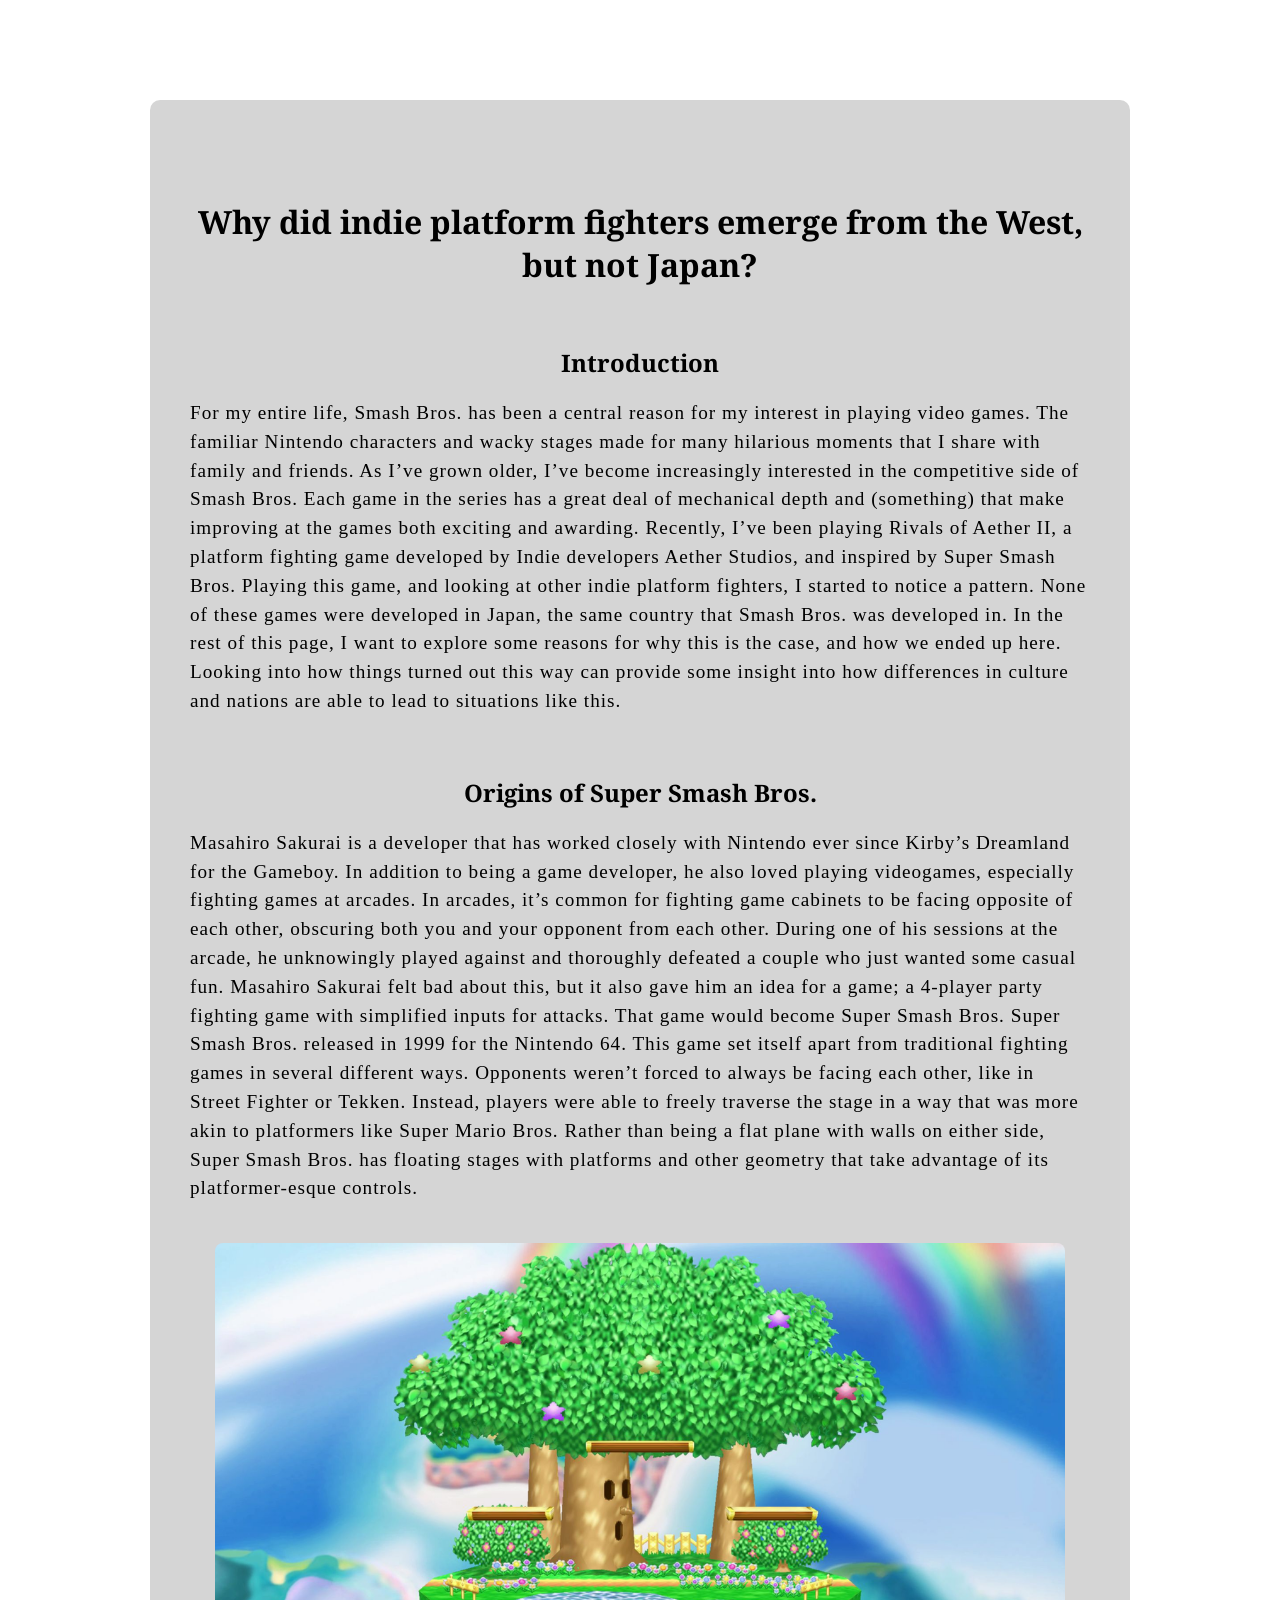
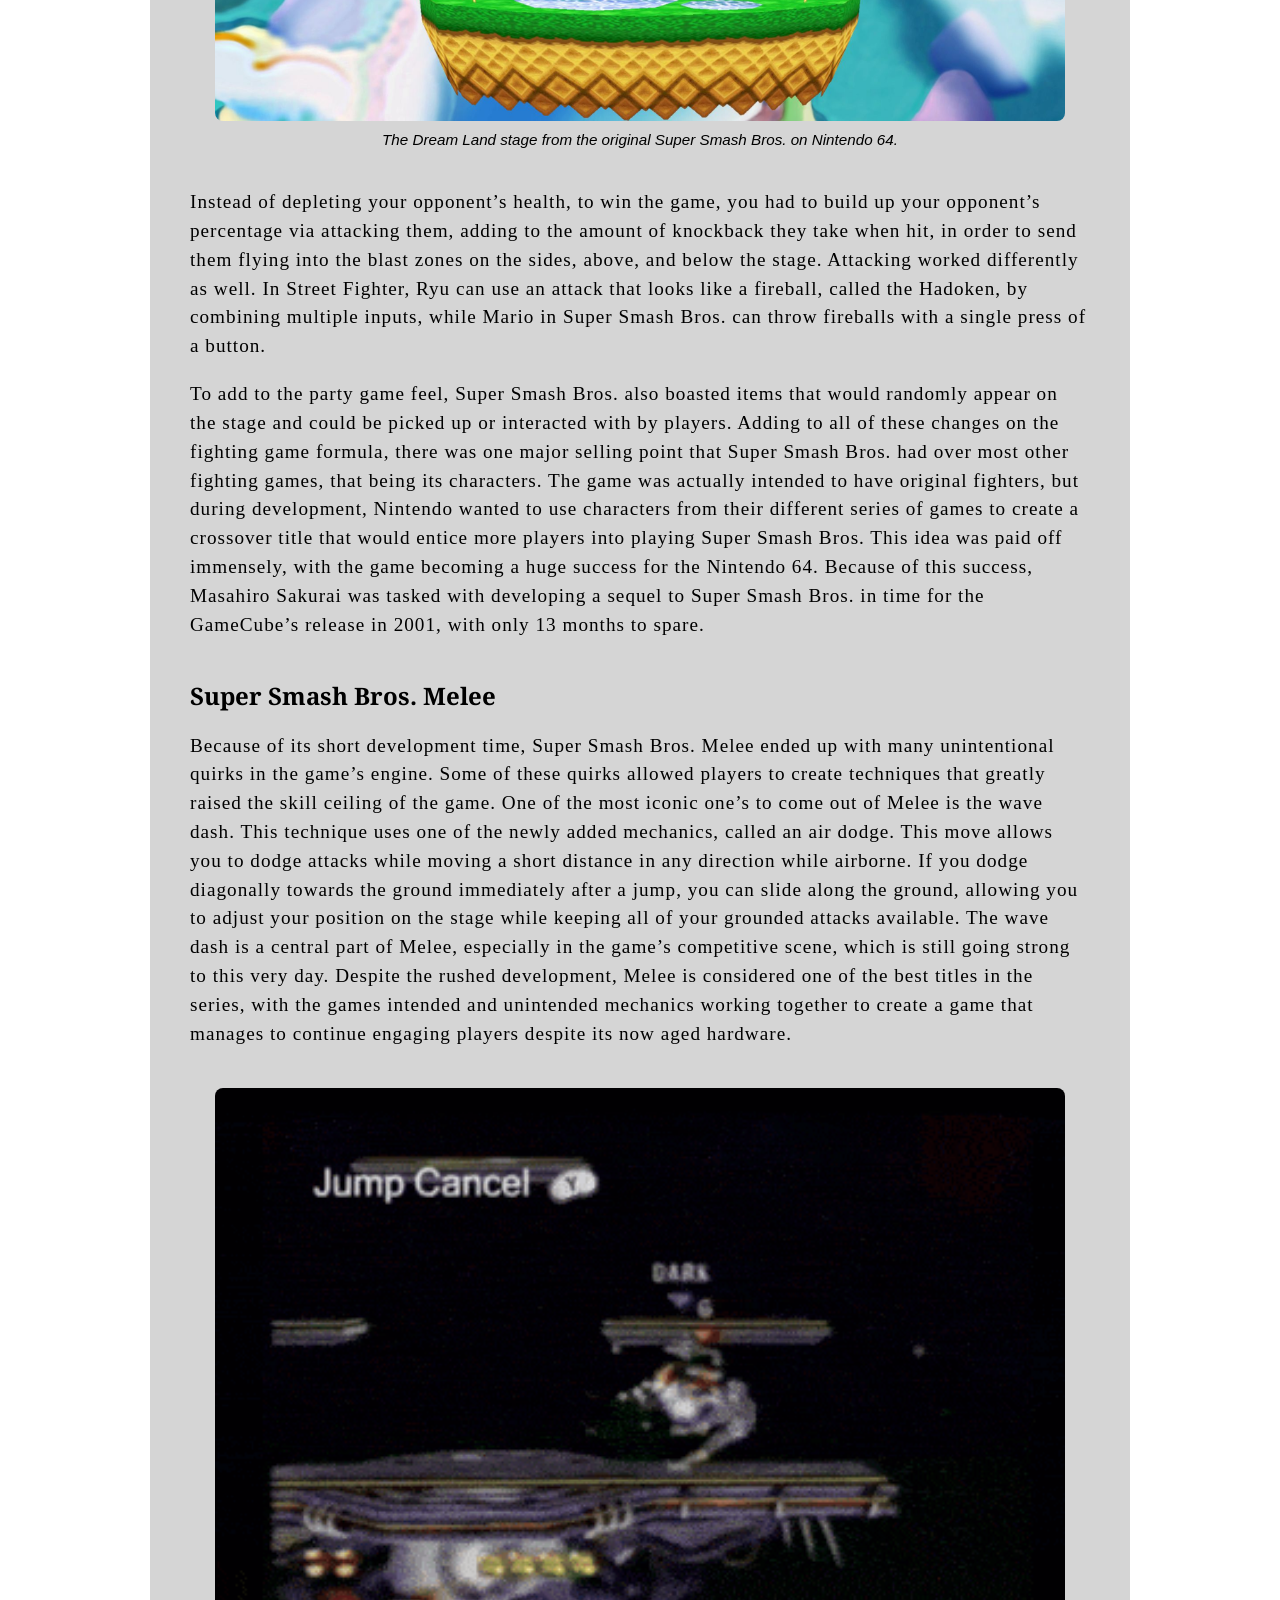
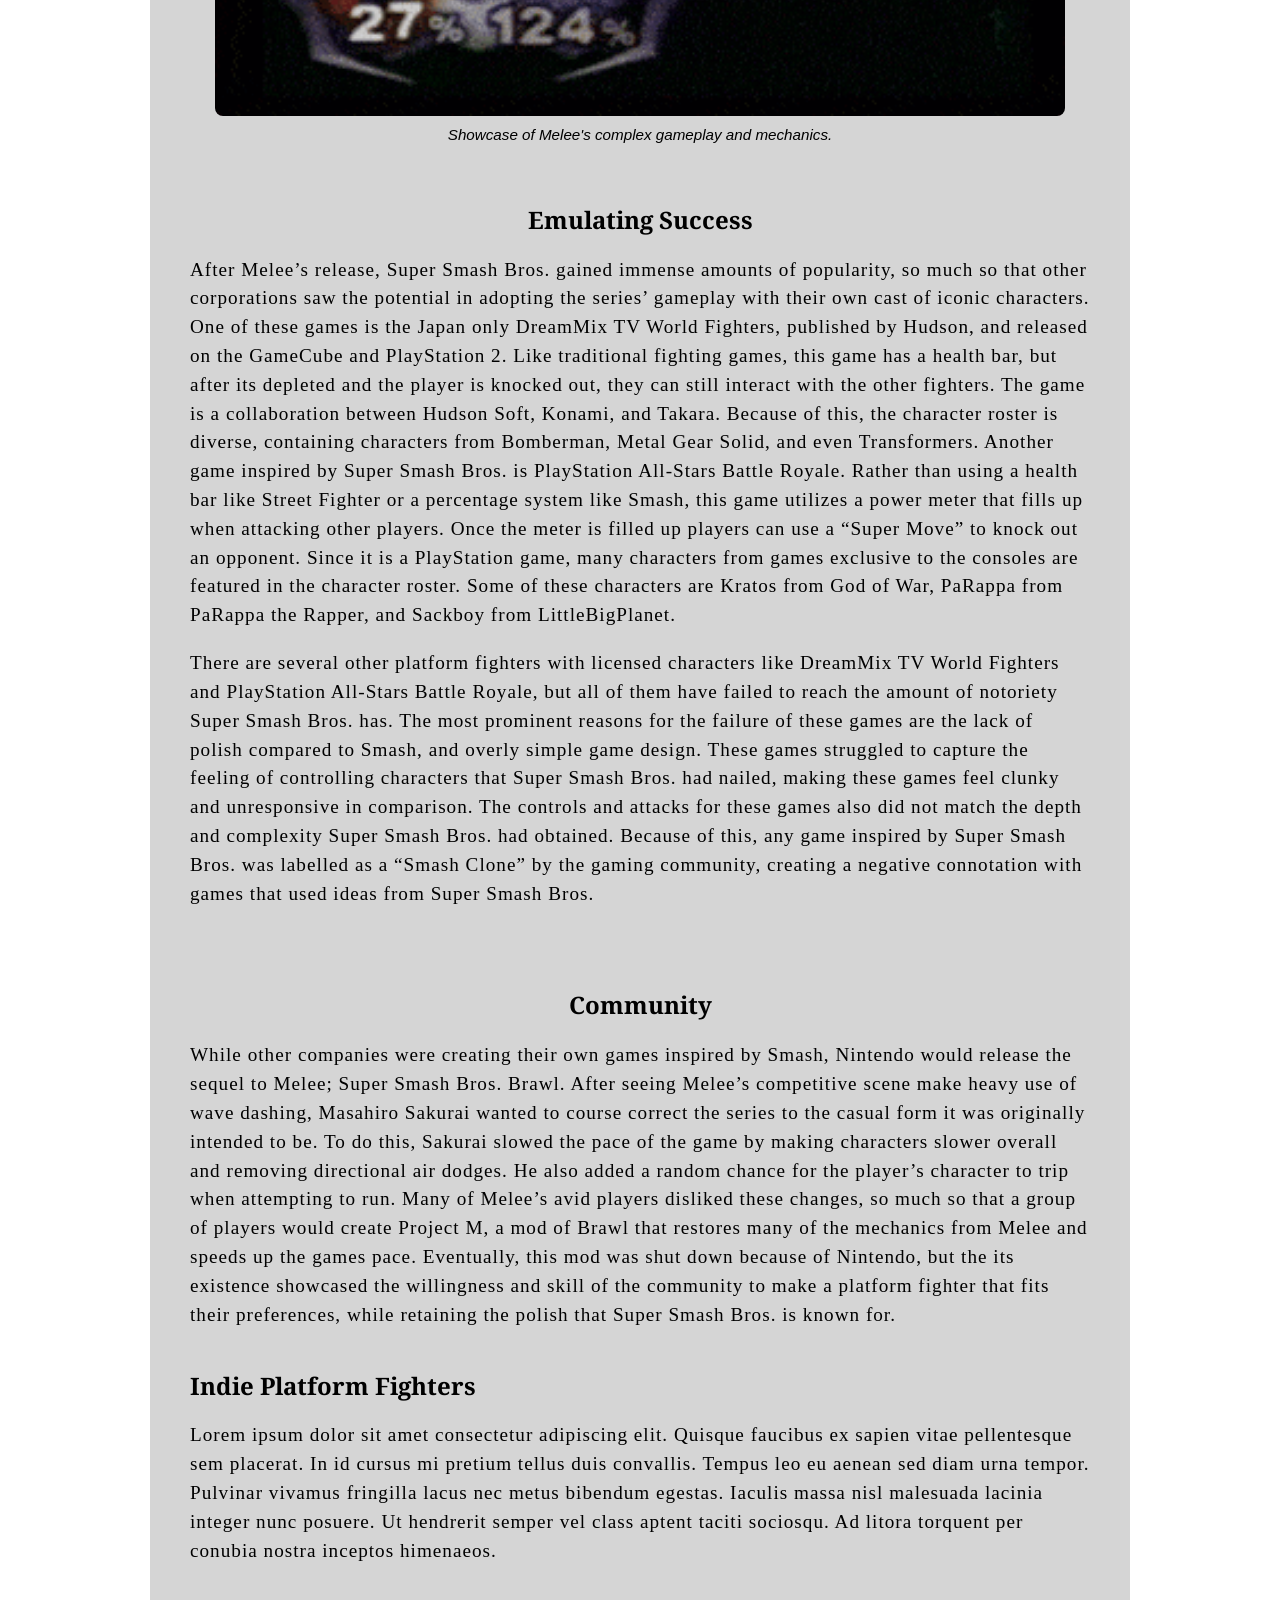
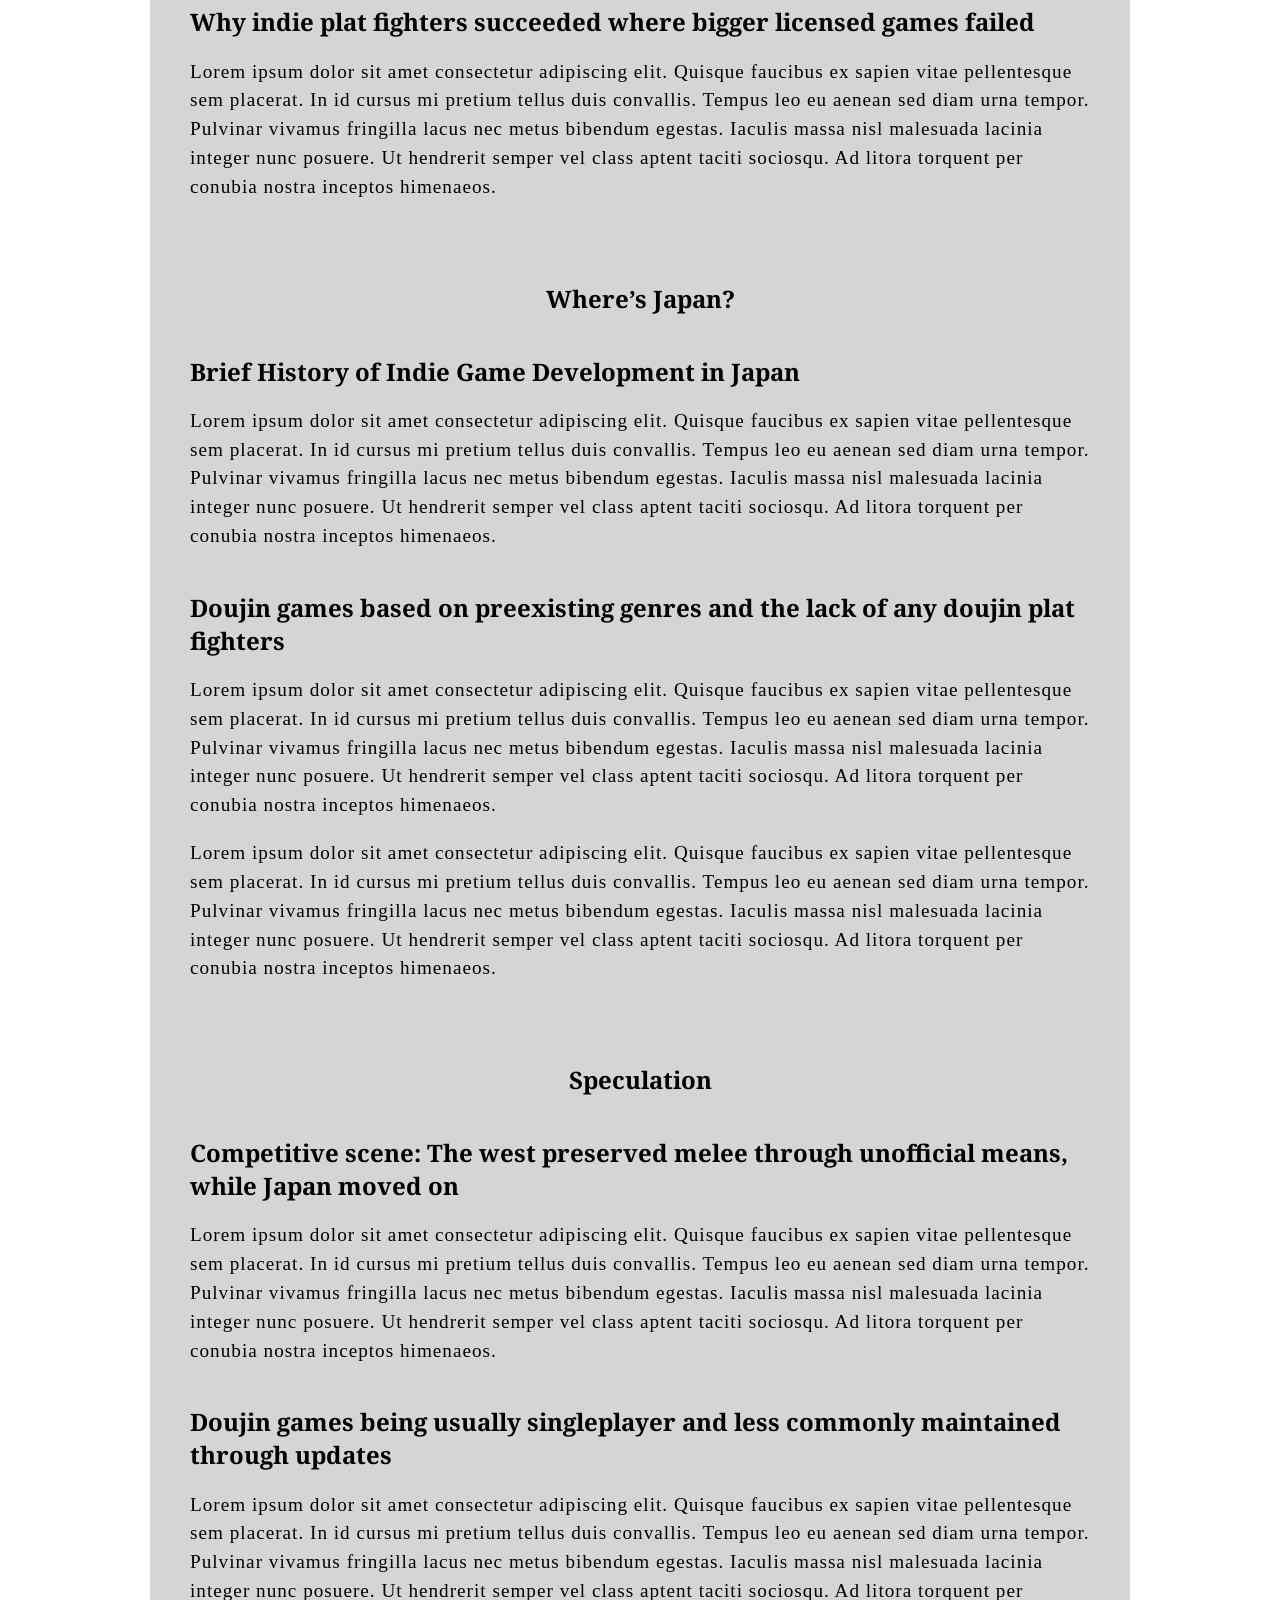
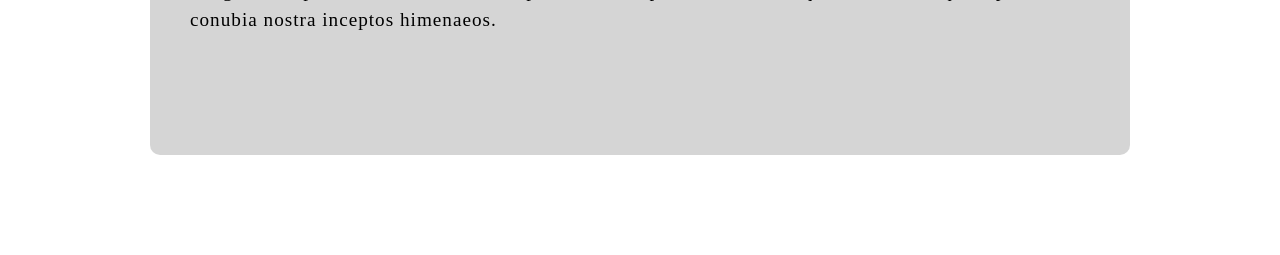
==== index.html @ 928c5ffc "Update index.html" ====
<!doctype html>
<html lang="en">
<head>
	<meta charset="utf-8">
	<title>Smash Bros. and Indie Platform Fighters</title>
	<link rel="stylesheet" href="./assets/css/styles.css">

	<link rel="preconnect" href="https://fonts.googleapis.com">
	<link rel="preconnect" href="https://fonts.gstatic.com" crossorigin>
	<link href="https://fonts.googleapis.com/css2?family=Noto+Serif:ital,wght@0,100..900;1,100..900&display=swap" rel="stylesheet">

</head>
<body>
	<div class="content">

		<h1>Why did indie platform fighters emerge from the West, but not Japan?</h1>

		<section>
			<h1>Introduction</h1>
			<p>
				For my entire life, Smash Bros. has been a central reason for my interest in playing video games. The familiar Nintendo characters and wacky stages made for many hilarious moments that I share with family and friends. As I’ve grown older, I’ve become increasingly interested in the competitive side of Smash Bros. Each game in the series has a great deal of mechanical depth and (something) that make improving at the games both exciting and awarding. Recently, I’ve been playing Rivals of Aether II, a platform fighting game developed by Indie developers Aether Studios, and inspired by Super Smash Bros. Playing this game, and looking at other indie platform fighters, I started to notice a pattern. None of these games were developed in Japan, the same country that Smash Bros. was developed in.
				In the rest of this page, I want to explore some reasons for why this is the case, and how we ended up here. Looking into how things turned out this way can provide some insight into how differences in culture and nations are able to lead to situations like this.
			</p>

			<h1>Origins of Super Smash Bros.</h1>
			<p>
				Masahiro Sakurai is a developer that has worked closely with Nintendo ever since Kirby’s Dreamland for the Gameboy. In addition to being a game developer, he also loved playing videogames, especially fighting games at arcades. In arcades, it’s common for fighting game cabinets to be facing opposite of each other, obscuring both you and your opponent from each other. During one of his sessions at the arcade, he unknowingly played against and thoroughly defeated a couple who just wanted some casual fun. Masahiro Sakurai felt bad about this, but it also gave him an idea for a game; a 4-player party fighting game with simplified inputs for attacks. That game would become Super Smash Bros.
				Super Smash Bros. released in 1999 for the Nintendo 64. This game set itself apart from traditional fighting games in several different ways. Opponents weren’t forced to always be facing each other, like in Street Fighter or Tekken. Instead, players were able to freely traverse the stage in a way that was more akin to platformers like Super Mario Bros. Rather than being a flat plane with walls on either side, Super Smash Bros. has floating stages with platforms and other geometry that take advantage of its platformer-esque controls.
			</p>

			<figure>
				<img src="./assets/img/dreamland.png" alt="Dream Land stage in Super Smash Bros.">
				<figcaption>
					The Dream Land stage from the original Super Smash Bros. on Nintendo 64.
				</figcaption>
			</figure>

			<p>
				Instead of depleting your opponent’s health, to win the game, you had to build up your opponent’s percentage via attacking them, adding to the amount of knockback they take when hit, in order to send them flying into the blast zones on the sides, above, and below the stage. Attacking worked differently as well. In Street Fighter, Ryu can use an attack that looks like a fireball, called the Hadoken, by combining multiple inputs, while Mario in Super Smash Bros. can throw fireballs with a single press of a button.
			</p>

			<p>
				To add to the party game feel, Super Smash Bros. also boasted items that would randomly appear on the stage and could be picked up or interacted with by players.
				Adding to all of these changes on the fighting game formula, there was one major selling point that Super Smash Bros. had over most other fighting games, that being its characters. The game was actually intended to have original fighters, but during development, Nintendo wanted to use characters from their different series of games to create a crossover title that would entice more players into playing Super Smash Bros. This idea was paid off immensely, with the game becoming a huge success for the Nintendo 64. Because of this success, Masahiro Sakurai was tasked with developing a sequel to Super Smash Bros. in time for the GameCube’s release in 2001, with only 13 months to spare.
			</p>

			<h2>Super Smash Bros. Melee</h2>
			<p>
				Because of its short development time, Super Smash Bros. Melee ended up with many unintentional quirks in the game’s engine. Some of these quirks allowed players to create techniques that greatly raised the skill ceiling of the game. One of the most iconic one’s to come out of Melee is the wave dash. This technique uses one of the newly added mechanics, called an air dodge. This move allows you to dodge attacks while moving a short distance in any direction while airborne. If you dodge diagonally towards the ground immediately after a jump, you can slide along the ground, allowing you to adjust your position on the stage while keeping all of your grounded attacks available. The wave dash is a central part of Melee, especially in the game’s competitive scene, which is still going strong to this very day. Despite the rushed development, Melee is considered one of the best titles in the series, with the games intended and unintended mechanics working together to create a game that manages to continue engaging players despite its now aged hardware.
			</p>

			<figure>
				<img src="./assets/img/meleegameplay.gif" alt="Showcase of Melee's gameplay">
				<figcaption>
					Showcase of Melee's complex gameplay and mechanics.
				</figcaption>
			</figure>

			<h1>Emulating Success</h1>
			<p>
				After Melee’s release, Super Smash Bros. gained immense amounts of popularity, so much so that other corporations saw the potential in adopting the series’ gameplay with their own cast of iconic characters.
				One of these games is the Japan only DreamMix TV World Fighters, published by Hudson, and released on the GameCube and PlayStation 2. Like traditional fighting games, this game has a health bar, but after its depleted and the player is knocked out, they can still interact with the other fighters. The game is a collaboration between Hudson Soft, Konami, and Takara. Because of this, the character roster is diverse, containing characters from Bomberman, Metal Gear Solid, and even Transformers.
				Another game inspired by Super Smash Bros. is PlayStation All-Stars Battle Royale. Rather than using a health bar like Street Fighter or a percentage system like Smash, this game utilizes a power meter that fills up when attacking other players. Once the meter is filled up players can use a “Super Move” to knock out an opponent. Since it is a PlayStation game, many characters from games exclusive to the consoles are featured in the character roster. Some of these characters are Kratos from God of War, PaRappa from PaRappa the Rapper, and Sackboy from LittleBigPlanet.
			</p>
			<p>There are several other platform fighters with licensed characters like DreamMix TV World Fighters and PlayStation All-Stars Battle Royale, but all of them have failed to reach the amount of notoriety Super Smash Bros. has. The most prominent reasons for the failure of these games are the lack of polish compared to Smash, and overly simple game design. These games struggled to capture the feeling of controlling characters that Super Smash Bros. had nailed, making these games feel clunky and unresponsive in comparison. The controls and attacks for these games also did not match the depth and complexity Super Smash Bros. had obtained. Because of this, any game inspired by Super Smash Bros. was labelled as a “Smash Clone” by the gaming community, creating a negative connotation with games that used ideas from Super Smash Bros.
			</p>
		</section>

		<section>
			<h1>Community</h1>

			<p>
				While other companies were creating their own games inspired by Smash, Nintendo would release the sequel to Melee; Super Smash Bros. Brawl. After seeing Melee’s competitive scene make heavy use of wave dashing, Masahiro Sakurai wanted to course correct the series to the casual form it was originally intended to be. To do this, Sakurai slowed the pace of the game by making characters slower overall and removing directional air dodges. He also added a random chance for the player’s character to trip when attempting to run. Many of Melee’s avid players disliked these changes, so much so that a group of players would create Project M, a mod of Brawl that restores many of the mechanics from Melee and speeds up the games pace.
				Eventually, this mod was shut down because of Nintendo, but the its existence showcased the willingness and skill of the community to make a platform fighter that fits their preferences, while retaining the polish that Super Smash Bros. is known for.
			</p>

			<h2>Indie Platform Fighters</h2>
			<p>
				Lorem ipsum dolor sit amet consectetur adipiscing elit. Quisque faucibus ex sapien vitae pellentesque sem placerat. In id cursus mi pretium tellus duis convallis. Tempus leo eu aenean sed diam urna tempor. Pulvinar vivamus fringilla lacus nec metus bibendum egestas. Iaculis massa nisl malesuada lacinia integer nunc posuere. Ut hendrerit semper vel class aptent taciti sociosqu. Ad litora torquent per conubia nostra inceptos himenaeos.
			</p>

			<h2>Why indie plat fighters succeeded where bigger licensed games failed</h2>
			<p>
				Lorem ipsum dolor sit amet consectetur adipiscing elit. Quisque faucibus ex sapien vitae pellentesque sem placerat. In id cursus mi pretium tellus duis convallis. Tempus leo eu aenean sed diam urna tempor. Pulvinar vivamus fringilla lacus nec metus bibendum egestas. Iaculis massa nisl malesuada lacinia integer nunc posuere. Ut hendrerit semper vel class aptent taciti sociosqu. Ad litora torquent per conubia nostra inceptos himenaeos.
			</p>
		</section>

		<section>
			<h1>Where’s Japan?</h1>

			<h2>Brief History of Indie Game Development in Japan</h2>
			<p>
				Lorem ipsum dolor sit amet consectetur adipiscing elit. Quisque faucibus ex sapien vitae pellentesque sem placerat. In id cursus mi pretium tellus duis convallis. Tempus leo eu aenean sed diam urna tempor. Pulvinar vivamus fringilla lacus nec metus bibendum egestas. Iaculis massa nisl malesuada lacinia integer nunc posuere. Ut hendrerit semper vel class aptent taciti sociosqu. Ad litora torquent per conubia nostra inceptos himenaeos.
			</p>

			<h2>Doujin games based on preexisting genres and the lack of any doujin plat fighters</h2>
			<p>
				Lorem ipsum dolor sit amet consectetur adipiscing elit. Quisque faucibus ex sapien vitae pellentesque sem placerat. In id cursus mi pretium tellus duis convallis. Tempus leo eu aenean sed diam urna tempor. Pulvinar vivamus fringilla lacus nec metus bibendum egestas. Iaculis massa nisl malesuada lacinia integer nunc posuere. Ut hendrerit semper vel class aptent taciti sociosqu. Ad litora torquent per conubia nostra inceptos himenaeos.
			</p>

			<p>
				Lorem ipsum dolor sit amet consectetur adipiscing elit. Quisque faucibus ex sapien vitae pellentesque sem placerat. In id cursus mi pretium tellus duis convallis. Tempus leo eu aenean sed diam urna tempor. Pulvinar vivamus fringilla lacus nec metus bibendum egestas. Iaculis massa nisl malesuada lacinia integer nunc posuere. Ut hendrerit semper vel class aptent taciti sociosqu. Ad litora torquent per conubia nostra inceptos himenaeos.
			</p>
		</section>

		<section>
			<h1>Speculation</h1>

			<h2>Competitive scene: The west preserved melee through unofficial means, while Japan moved on</h2>
			<p>
				Lorem ipsum dolor sit amet consectetur adipiscing elit. Quisque faucibus ex sapien vitae pellentesque sem placerat. In id cursus mi pretium tellus duis convallis. Tempus leo eu aenean sed diam urna tempor. Pulvinar vivamus fringilla lacus nec metus bibendum egestas. Iaculis massa nisl malesuada lacinia integer nunc posuere. Ut hendrerit semper vel class aptent taciti sociosqu. Ad litora torquent per conubia nostra inceptos himenaeos.
			</p>

			<h2>Doujin games being usually singleplayer and less commonly maintained through updates </h2>
			<p>
				Lorem ipsum dolor sit amet consectetur adipiscing elit. Quisque faucibus ex sapien vitae pellentesque sem placerat. In id cursus mi pretium tellus duis convallis. Tempus leo eu aenean sed diam urna tempor. Pulvinar vivamus fringilla lacus nec metus bibendum egestas. Iaculis massa nisl malesuada lacinia integer nunc posuere. Ut hendrerit semper vel class aptent taciti sociosqu. Ad litora torquent per conubia nostra inceptos himenaeos.
			</p>
		</section>

	</div>
    <script src="./assets/js/main.js"></script>
</body>
</html>
---- assets/css/styles.css ----
/* styles.css */

* {
	font-family: Arial, Noto Serif;
}

body {
	margin: 0;
	background-image: url("../img/mural.jpg");
	background-attachment: fixed;
	background-position: center;
	background-repeat: no-repeat;
	background-size: cover;
}

.content {
	background-color: rgba(211, 211, 211, 0.95);
	width: min(900px, 90%);
	margin: 100px auto;
	padding: 40px;
	border-radius: 10px;
}


h1 {
	font-family: Noto Serif;
	text-align: center;
	margin-top: 60px;
	margin-bottom: 20px;
}

h2 {
	font-family: Noto Serif;
	margin-top: 40px;
	margin-bottom: 10px;
}

p {
	font-family: 'Noto Sans';
	font-size: 1.2em;
	line-height: 1.5;
	letter-spacing: 1px;
	word-break: normal;
}

section {
	margin-bottom: 80px;
}

figure {
	margin: 40px 0;
	text-align: center;
}

	figure img {
		display: block;
		max-width: 100%;
		width: 850px;
		margin: 0 auto;
		border-radius: 8px;
	}

figcaption {
	margin-top: 10px;
	font-size: 0.95em;
	font-style: italic;
}
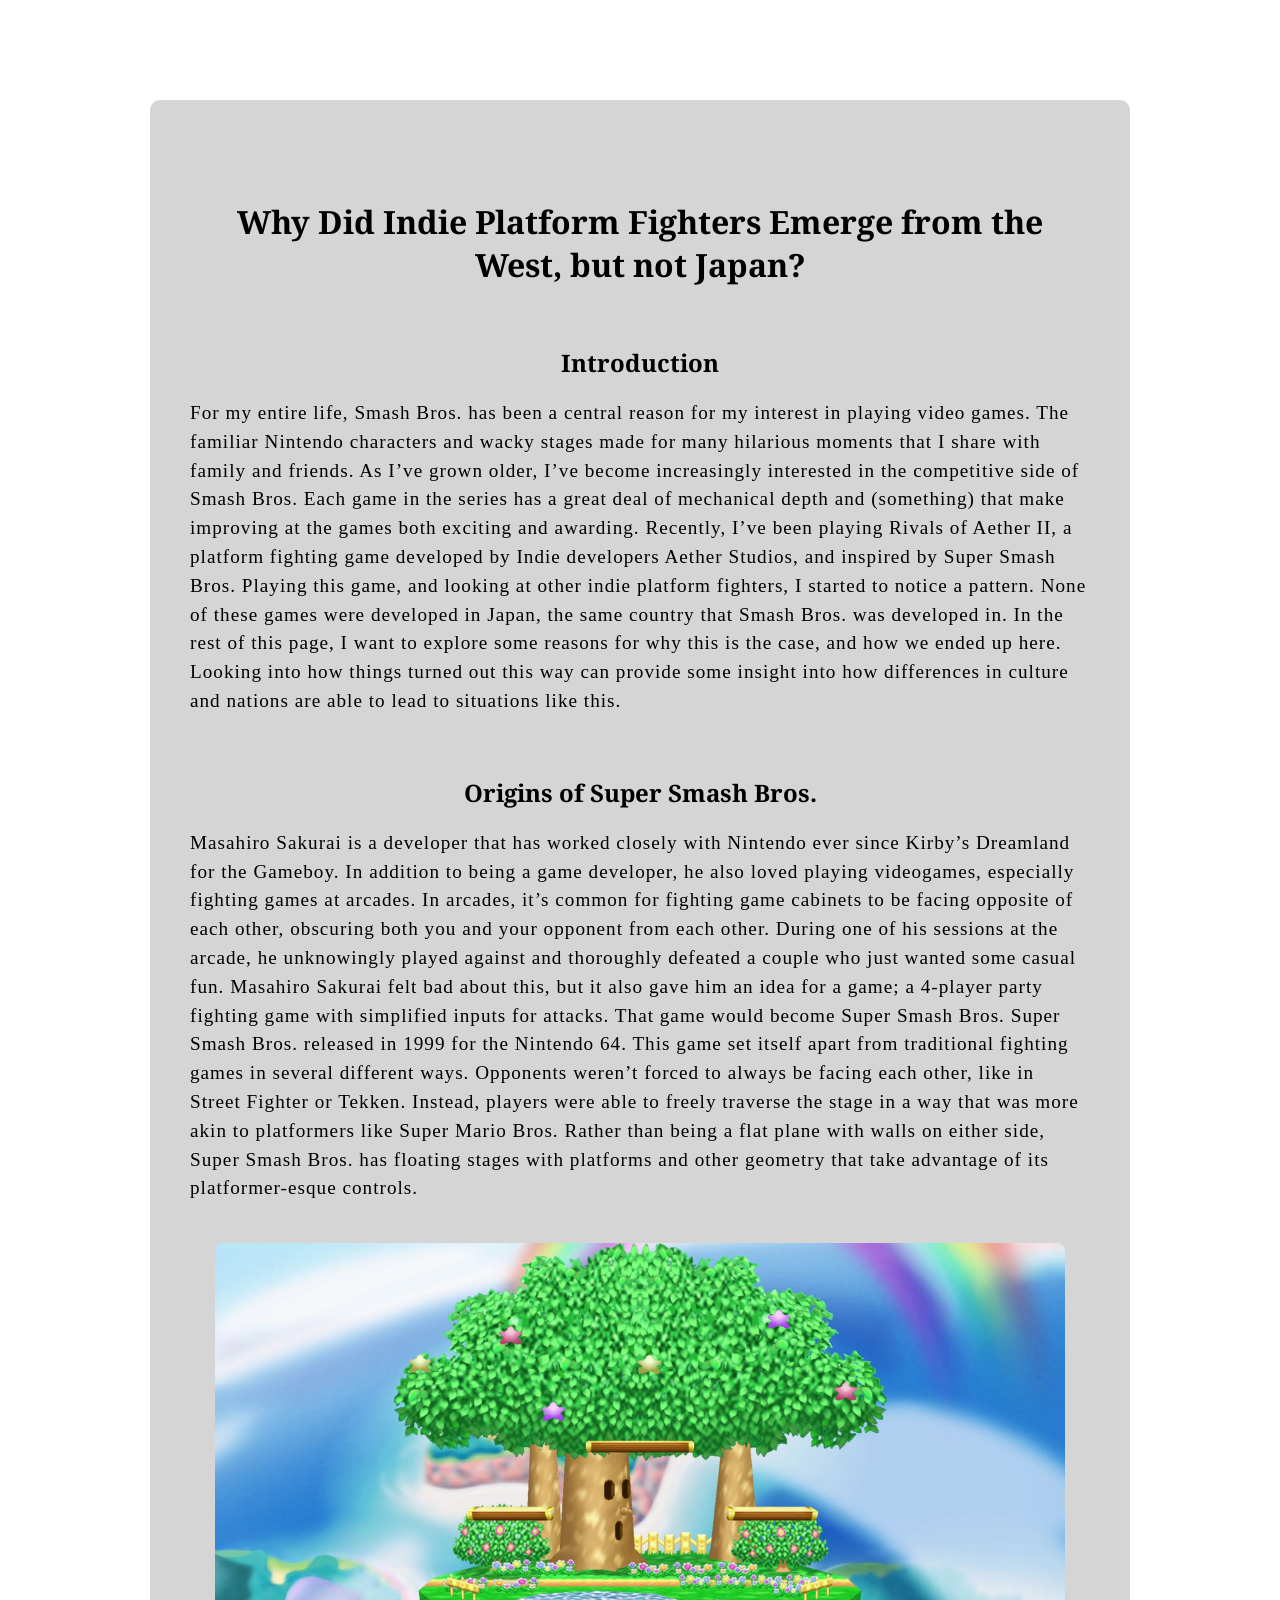
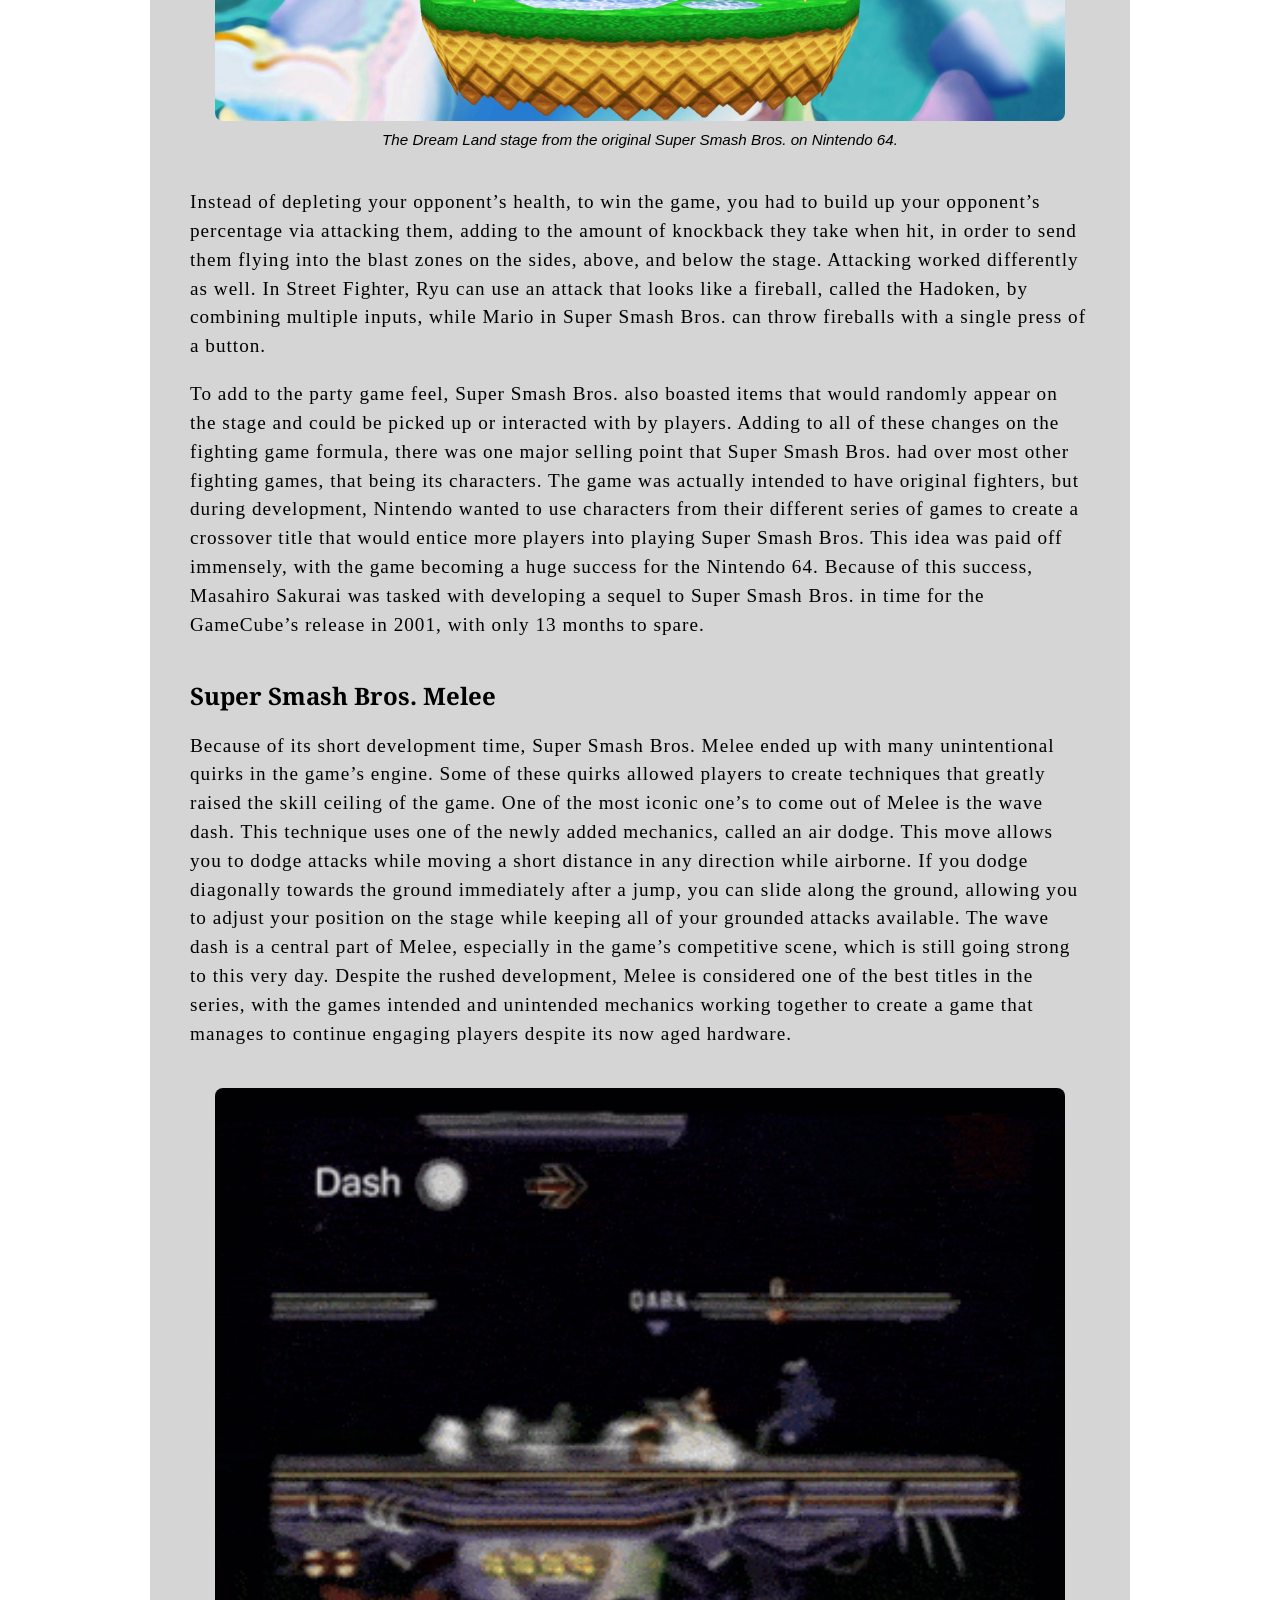
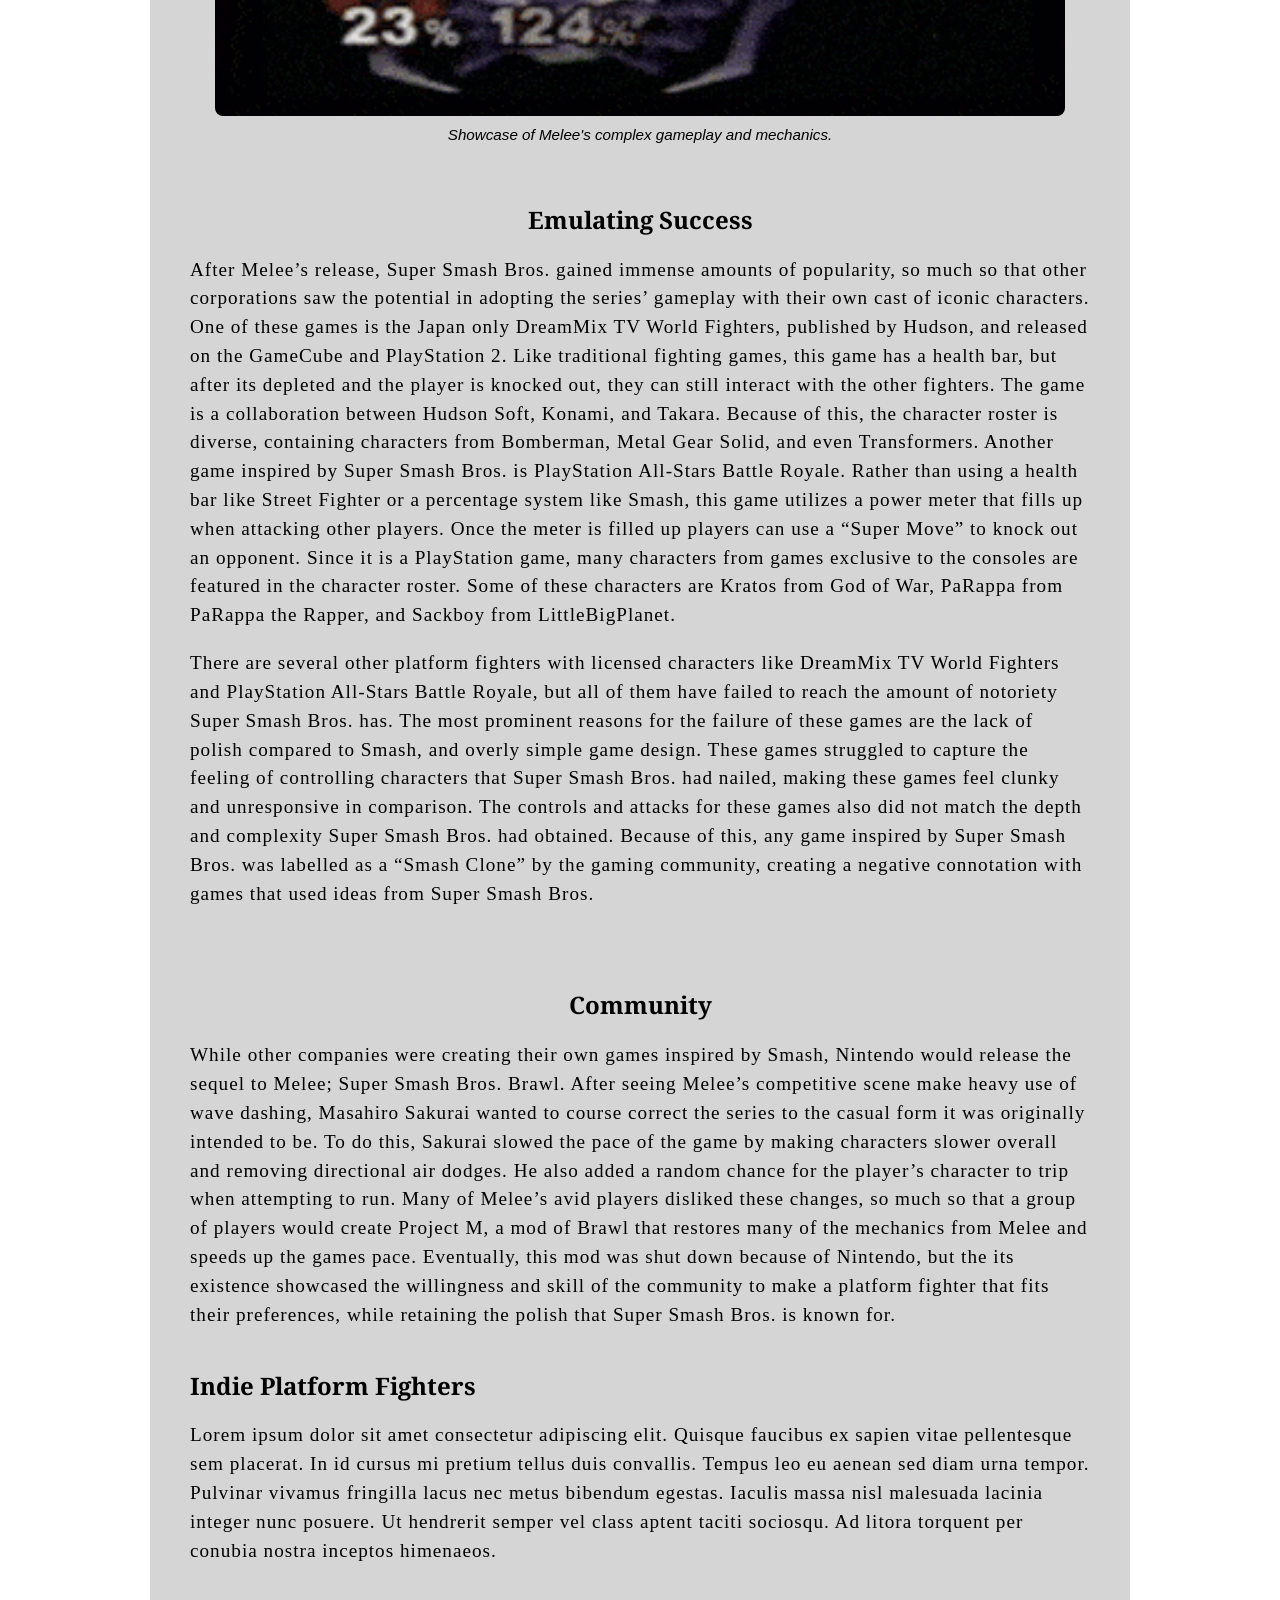
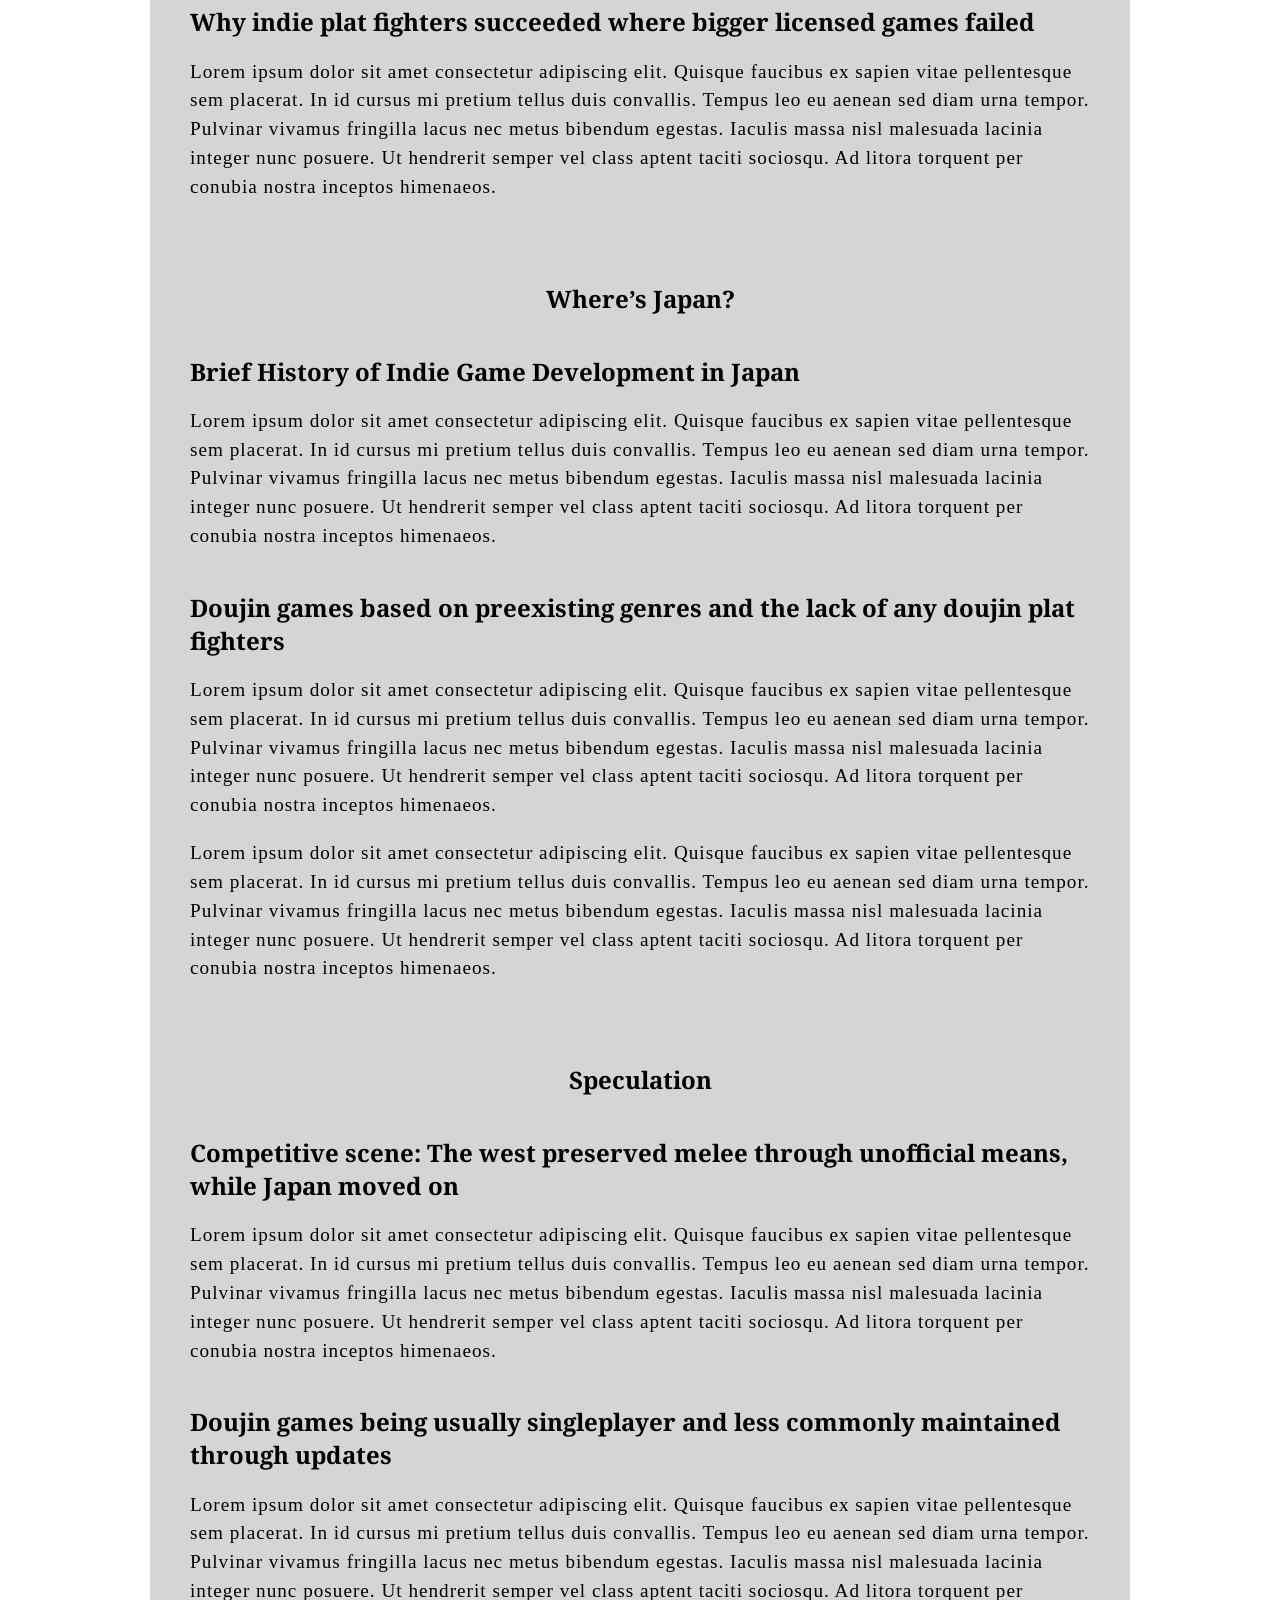
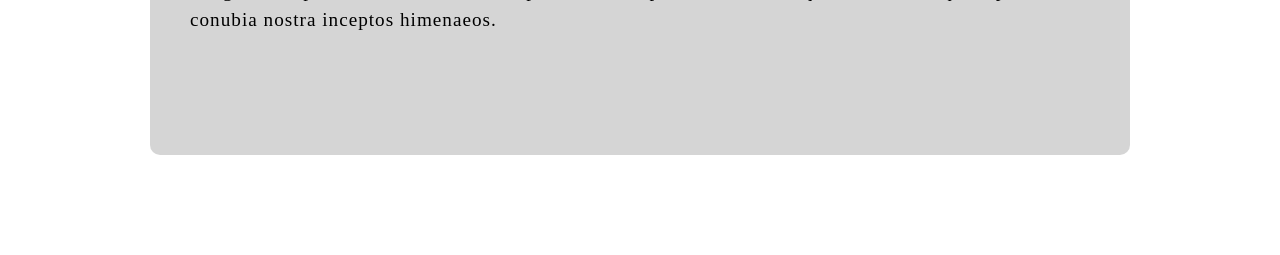
==== commit 7bdcf427: "Update index.html fix title" ====
--- a/index.html
+++ b/index.html
@@ -13,7 +13,7 @@
 <body>
 	<div class="content">
 
-		<h1>Why did indie platform fighters emerge from the West, but not Japan?</h1>
+		<h1>Why Did Indie Platform Fighters Emerge from the West, but not Japan?</h1>
 
 		<section>
 			<h1>Introduction</h1>
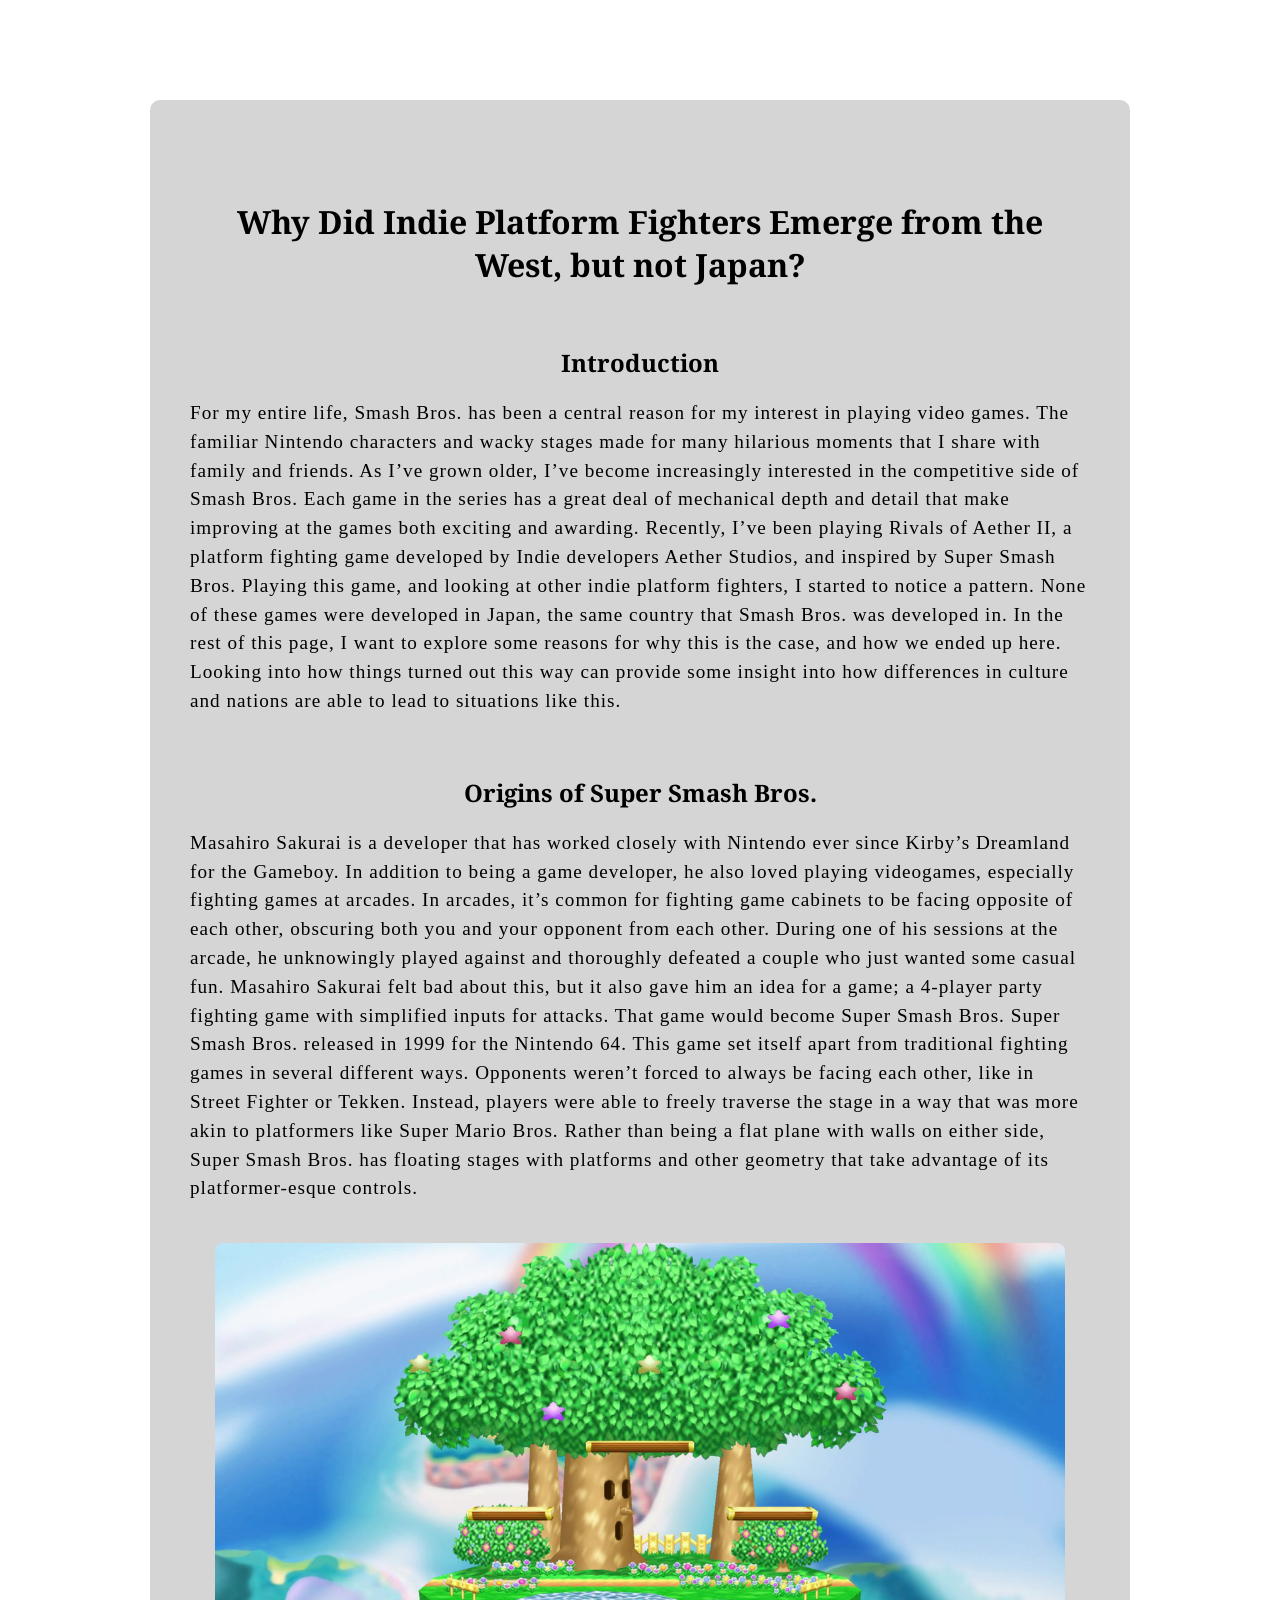
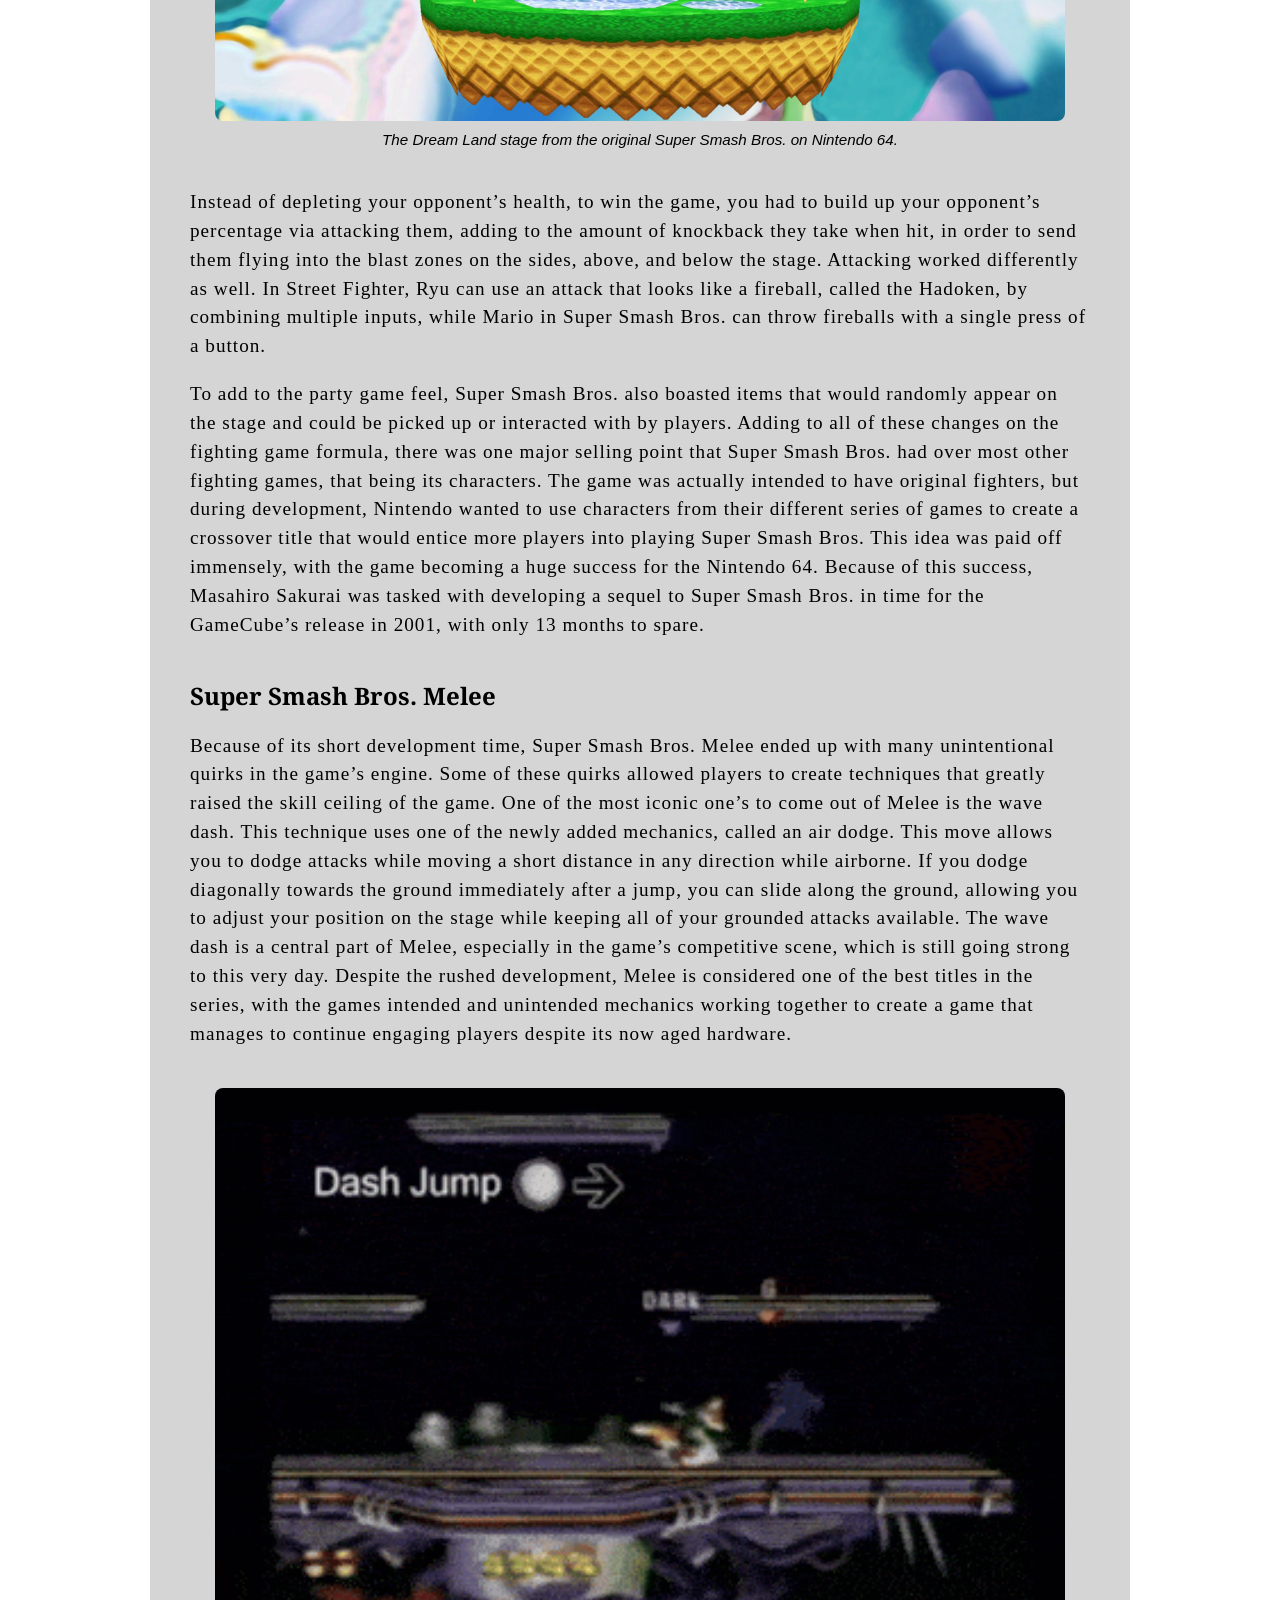
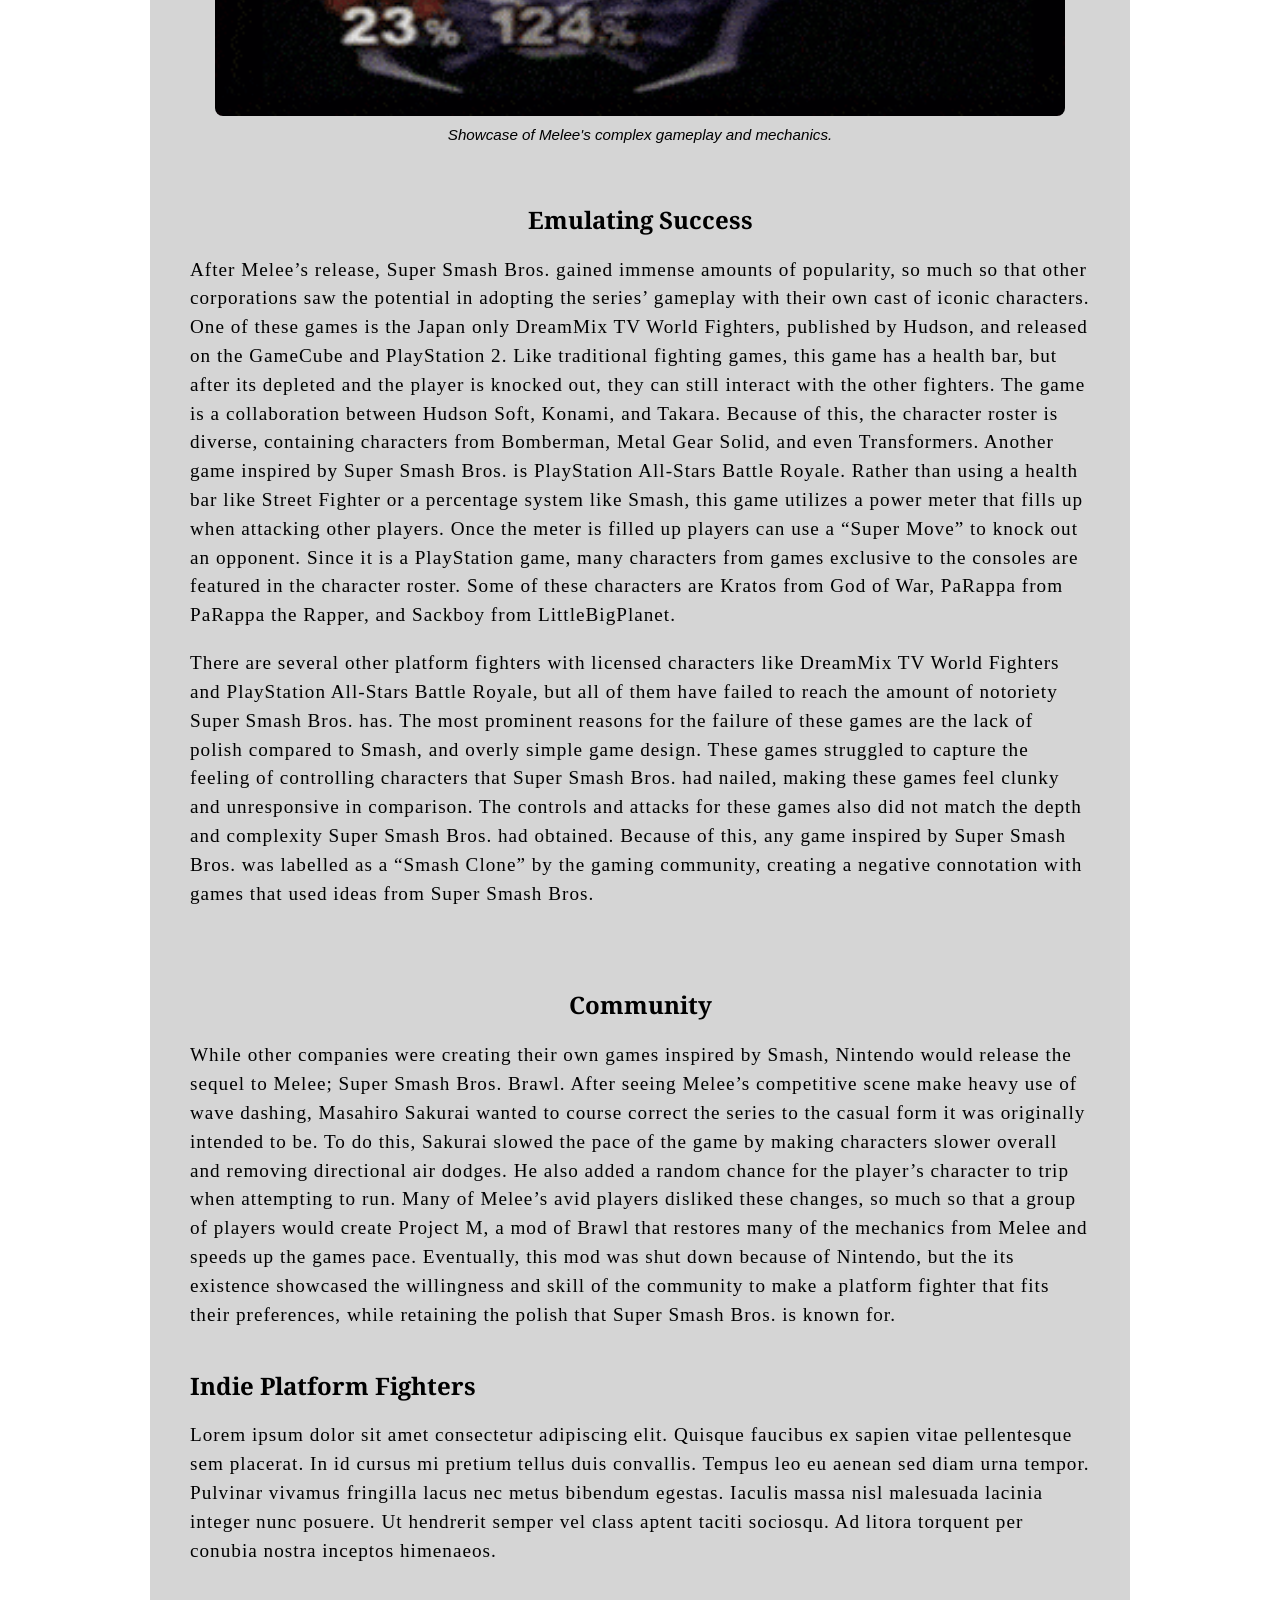
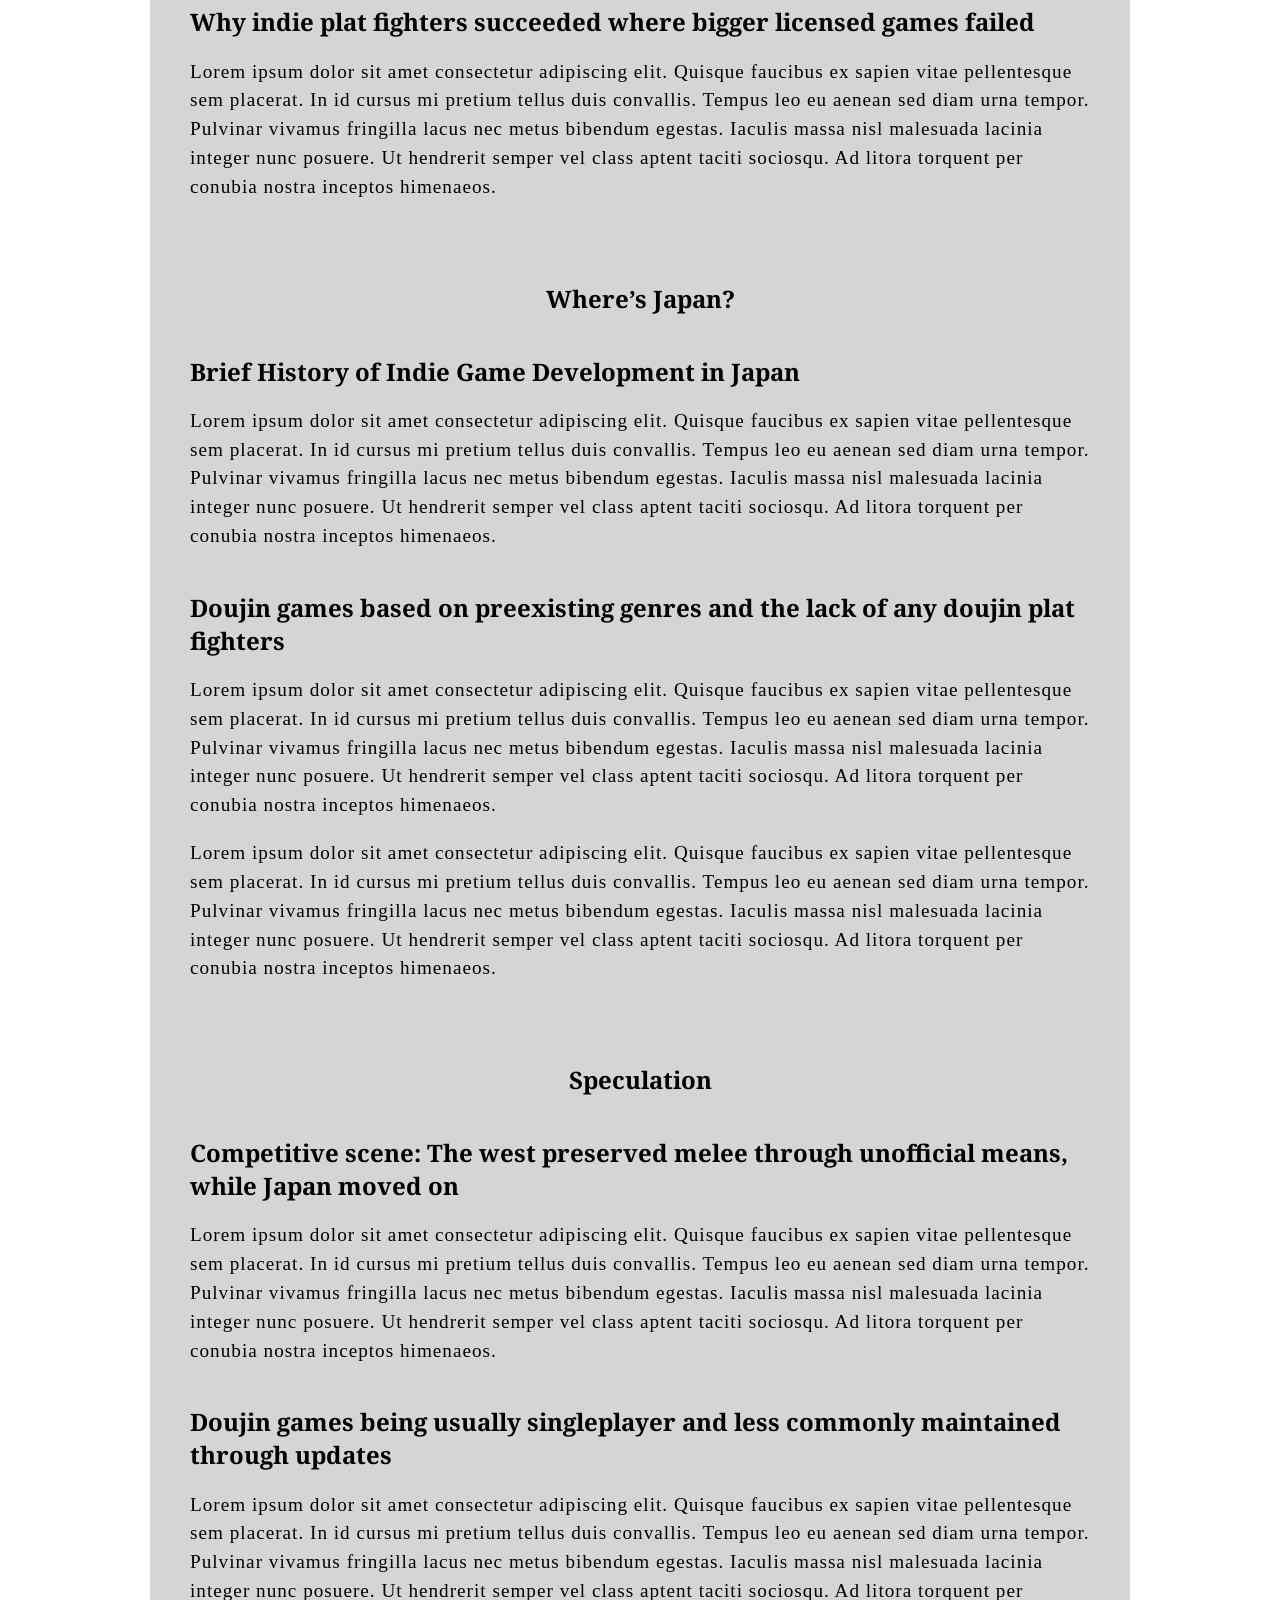
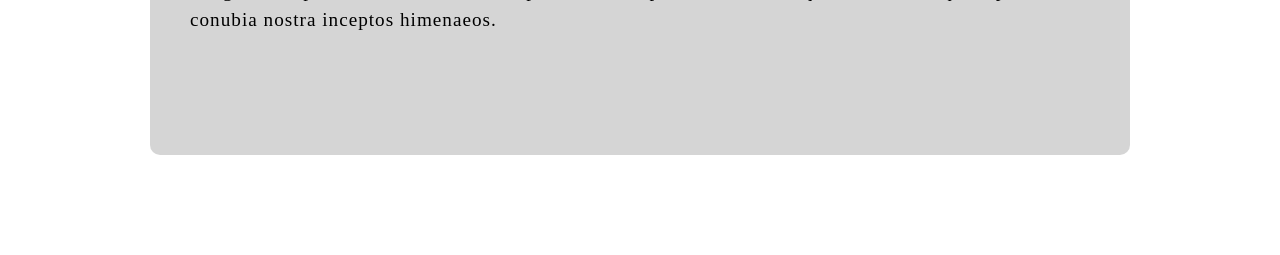
==== commit 0b4f8f92: "Update index.html removed (something)" ====
--- a/index.html
+++ b/index.html
@@ -18,7 +18,7 @@
 		<section>
 			<h1>Introduction</h1>
 			<p>
-				For my entire life, Smash Bros. has been a central reason for my interest in playing video games. The familiar Nintendo characters and wacky stages made for many hilarious moments that I share with family and friends. As I’ve grown older, I’ve become increasingly interested in the competitive side of Smash Bros. Each game in the series has a great deal of mechanical depth and (something) that make improving at the games both exciting and awarding. Recently, I’ve been playing Rivals of Aether II, a platform fighting game developed by Indie developers Aether Studios, and inspired by Super Smash Bros. Playing this game, and looking at other indie platform fighters, I started to notice a pattern. None of these games were developed in Japan, the same country that Smash Bros. was developed in.
+				For my entire life, Smash Bros. has been a central reason for my interest in playing video games. The familiar Nintendo characters and wacky stages made for many hilarious moments that I share with family and friends. As I’ve grown older, I’ve become increasingly interested in the competitive side of Smash Bros. Each game in the series has a great deal of mechanical depth and detail that make improving at the games both exciting and awarding. Recently, I’ve been playing Rivals of Aether II, a platform fighting game developed by Indie developers Aether Studios, and inspired by Super Smash Bros. Playing this game, and looking at other indie platform fighters, I started to notice a pattern. None of these games were developed in Japan, the same country that Smash Bros. was developed in.
 				In the rest of this page, I want to explore some reasons for why this is the case, and how we ended up here. Looking into how things turned out this way can provide some insight into how differences in culture and nations are able to lead to situations like this.
 			</p>
 
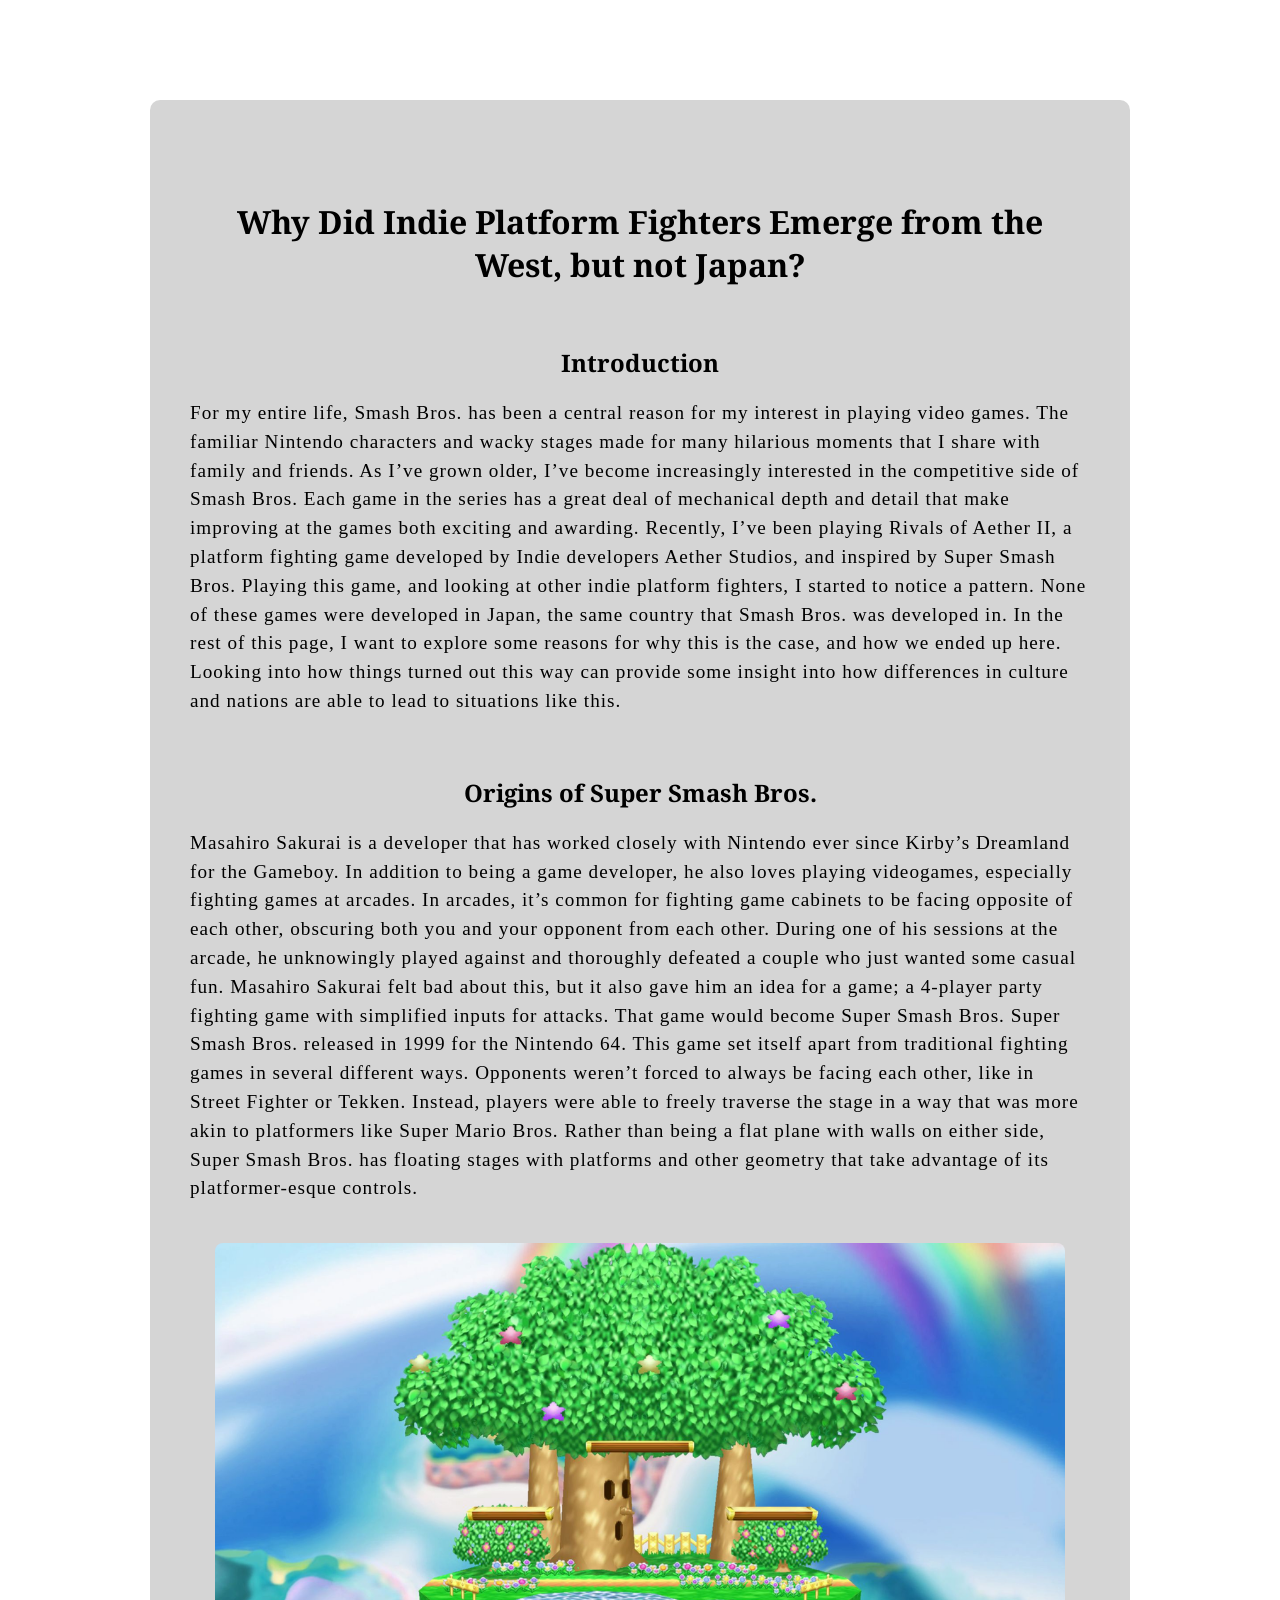
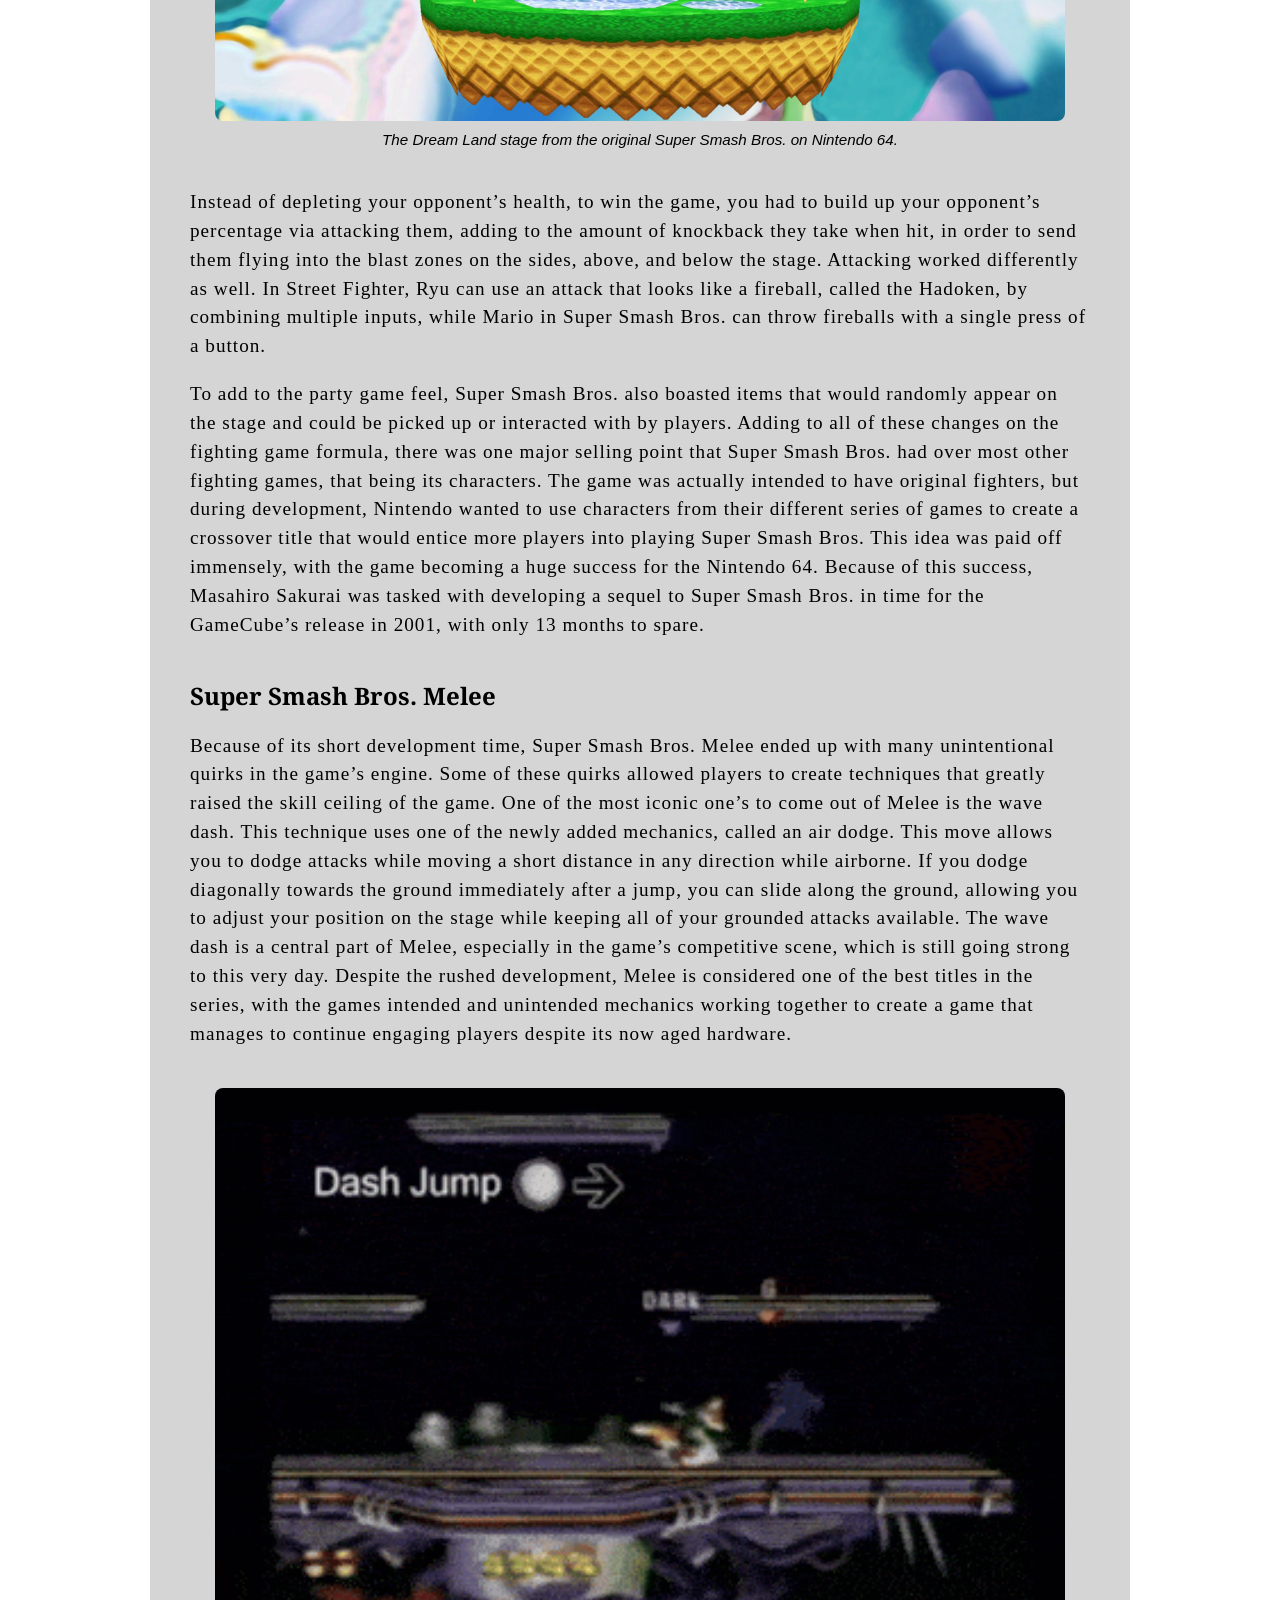
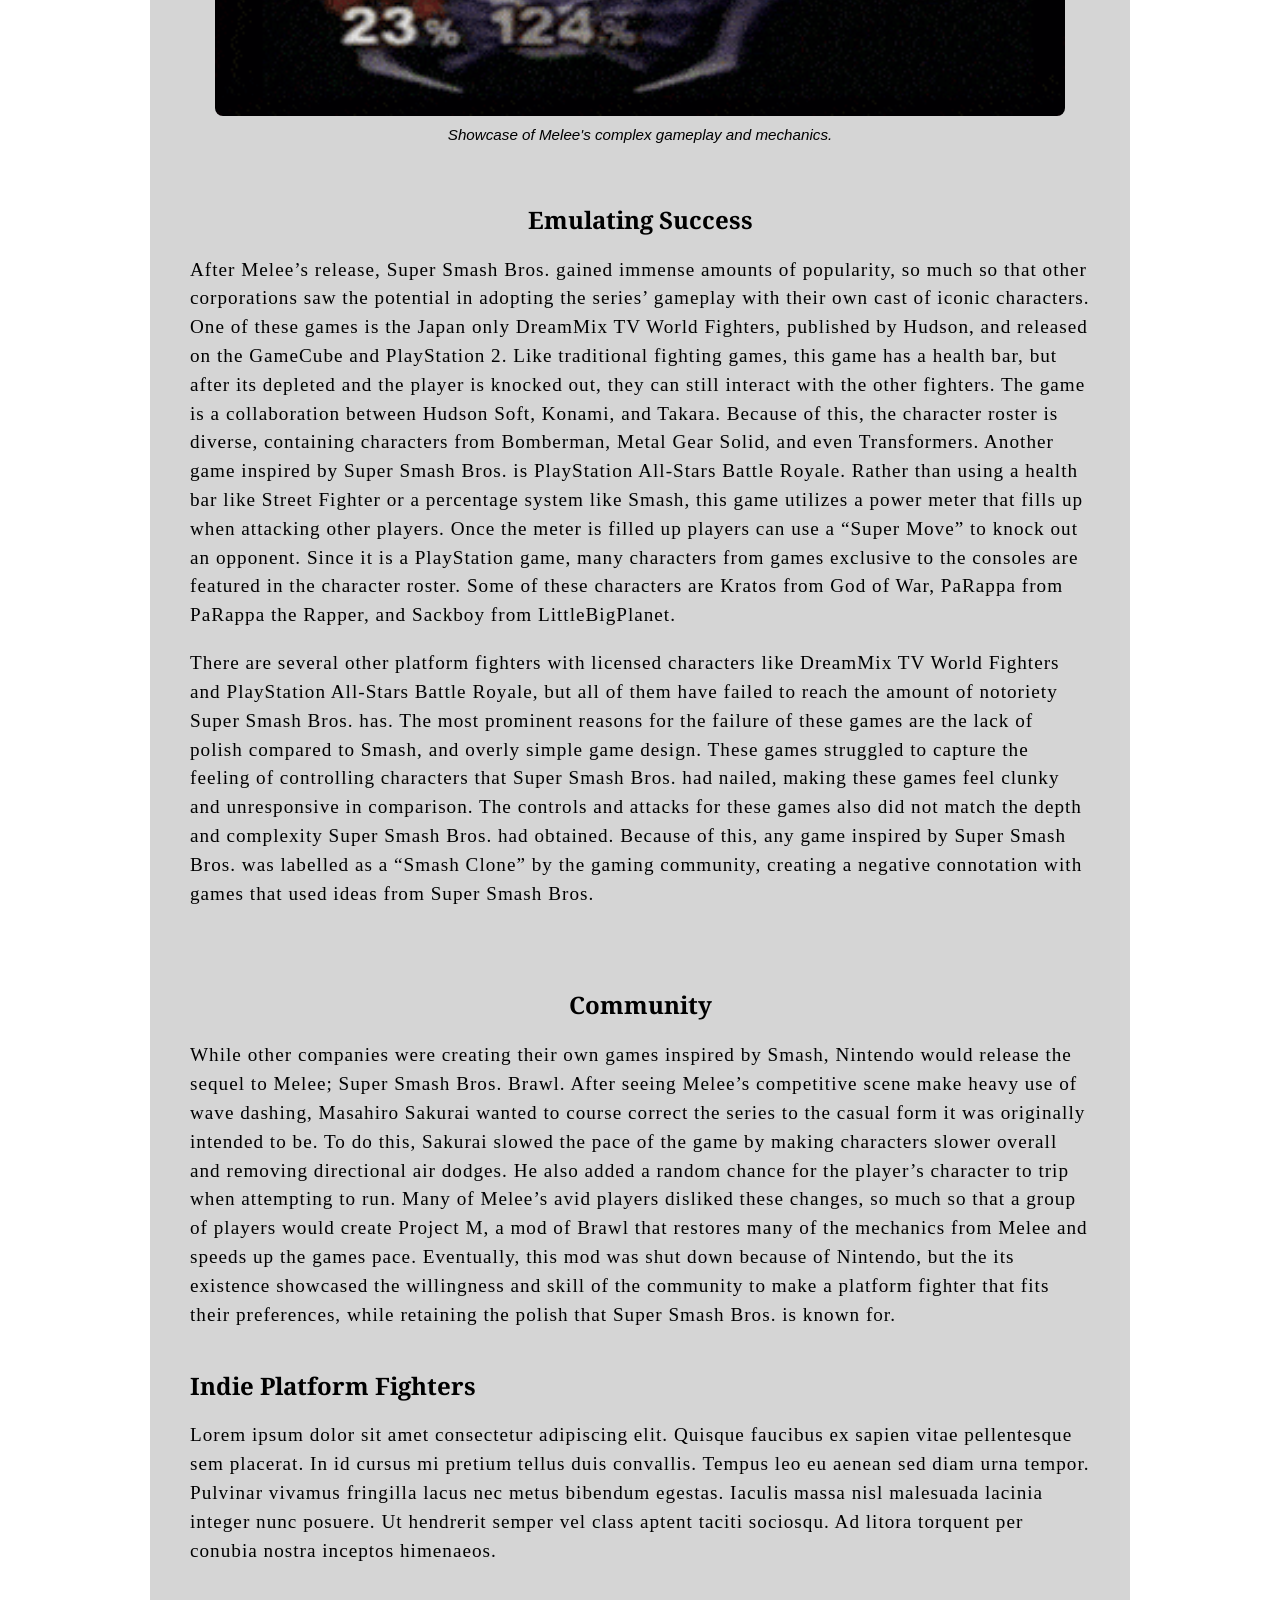
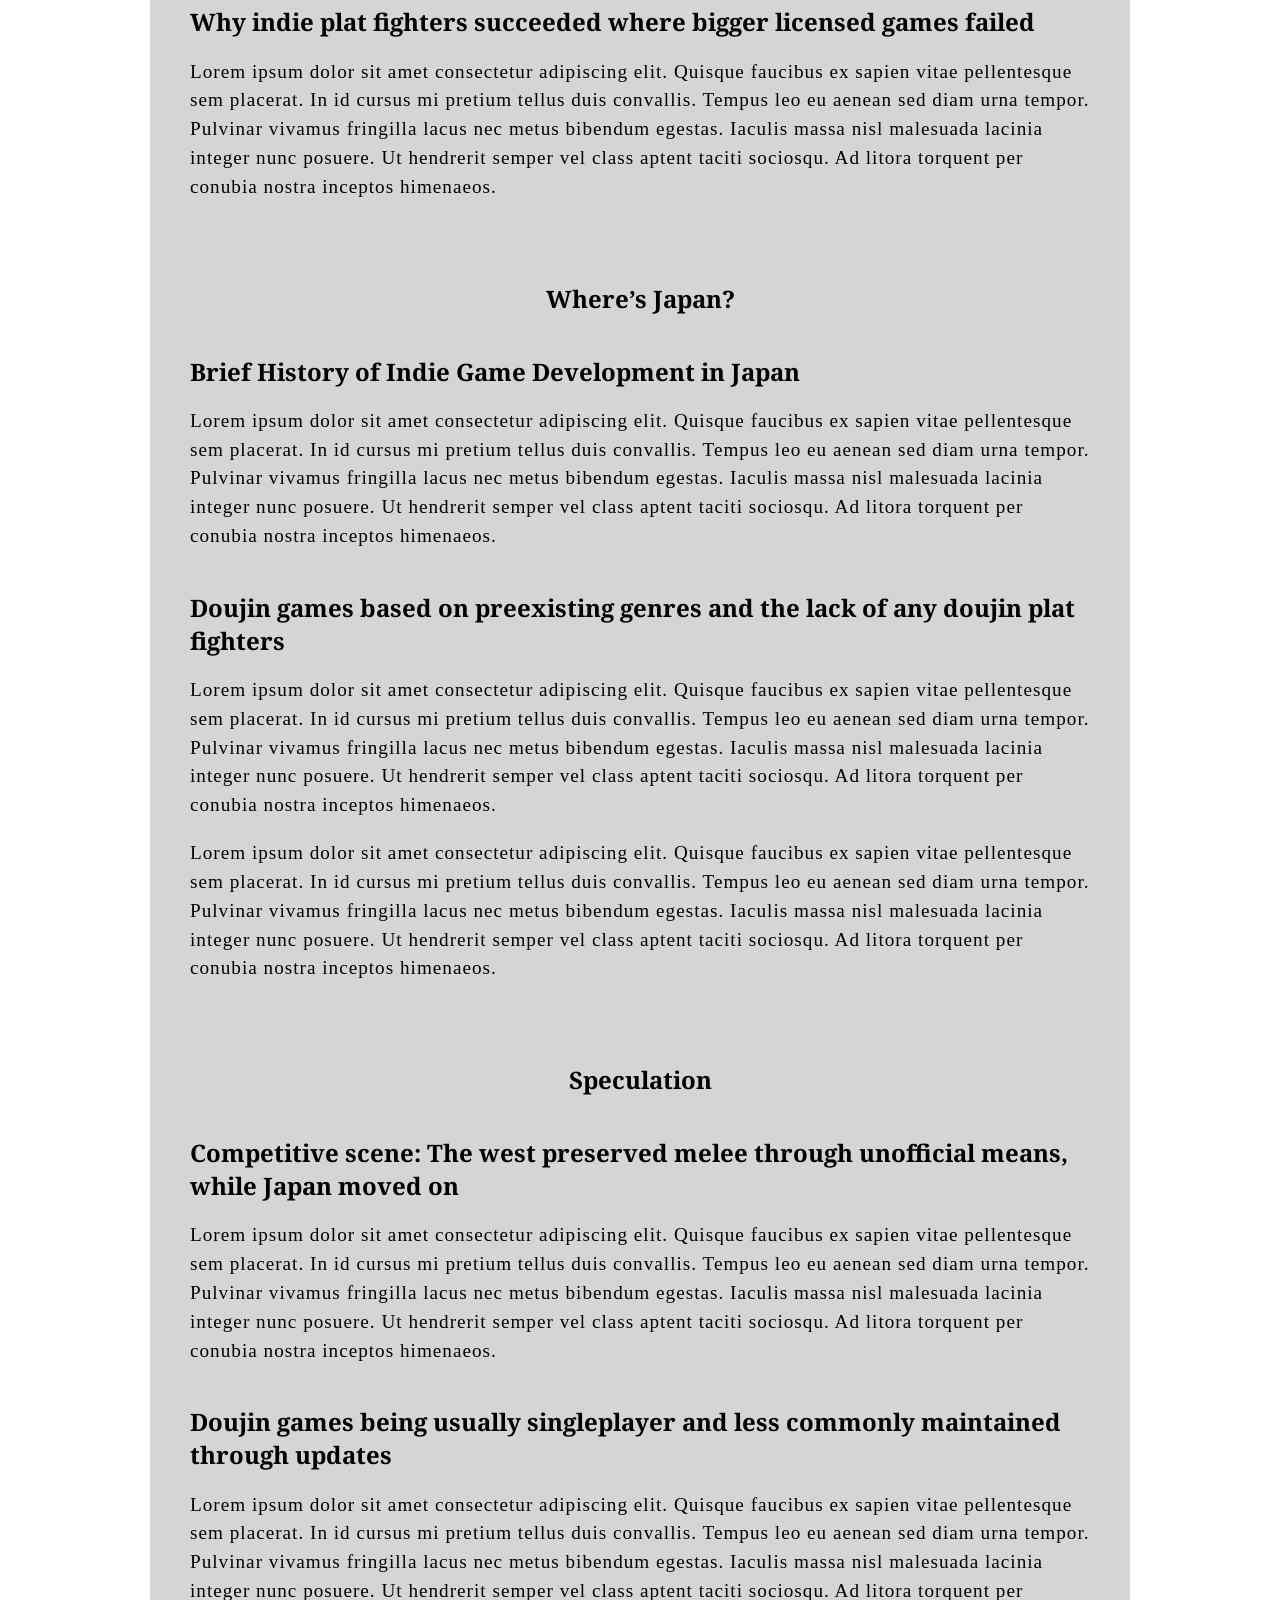
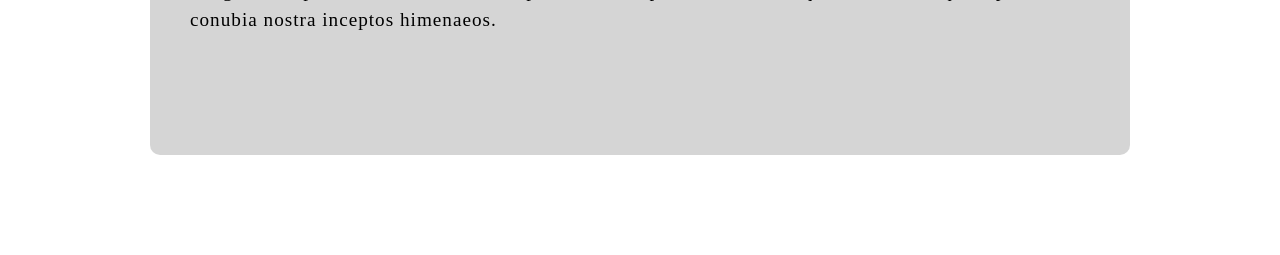
==== commit dd609bc5: "Update index.html eafrg" ====
--- a/index.html
+++ b/index.html
@@ -24,7 +24,7 @@
 
 			<h1>Origins of Super Smash Bros.</h1>
 			<p>
-				Masahiro Sakurai is a developer that has worked closely with Nintendo ever since Kirby’s Dreamland for the Gameboy. In addition to being a game developer, he also loved playing videogames, especially fighting games at arcades. In arcades, it’s common for fighting game cabinets to be facing opposite of each other, obscuring both you and your opponent from each other. During one of his sessions at the arcade, he unknowingly played against and thoroughly defeated a couple who just wanted some casual fun. Masahiro Sakurai felt bad about this, but it also gave him an idea for a game; a 4-player party fighting game with simplified inputs for attacks. That game would become Super Smash Bros.
+				Masahiro Sakurai is a developer that has worked closely with Nintendo ever since Kirby’s Dreamland for the Gameboy. In addition to being a game developer, he also loves playing videogames, especially fighting games at arcades. In arcades, it’s common for fighting game cabinets to be facing opposite of each other, obscuring both you and your opponent from each other. During one of his sessions at the arcade, he unknowingly played against and thoroughly defeated a couple who just wanted some casual fun. Masahiro Sakurai felt bad about this, but it also gave him an idea for a game; a 4-player party fighting game with simplified inputs for attacks. That game would become Super Smash Bros.
 				Super Smash Bros. released in 1999 for the Nintendo 64. This game set itself apart from traditional fighting games in several different ways. Opponents weren’t forced to always be facing each other, like in Street Fighter or Tekken. Instead, players were able to freely traverse the stage in a way that was more akin to platformers like Super Mario Bros. Rather than being a flat plane with walls on either side, Super Smash Bros. has floating stages with platforms and other geometry that take advantage of its platformer-esque controls.
 			</p>
 
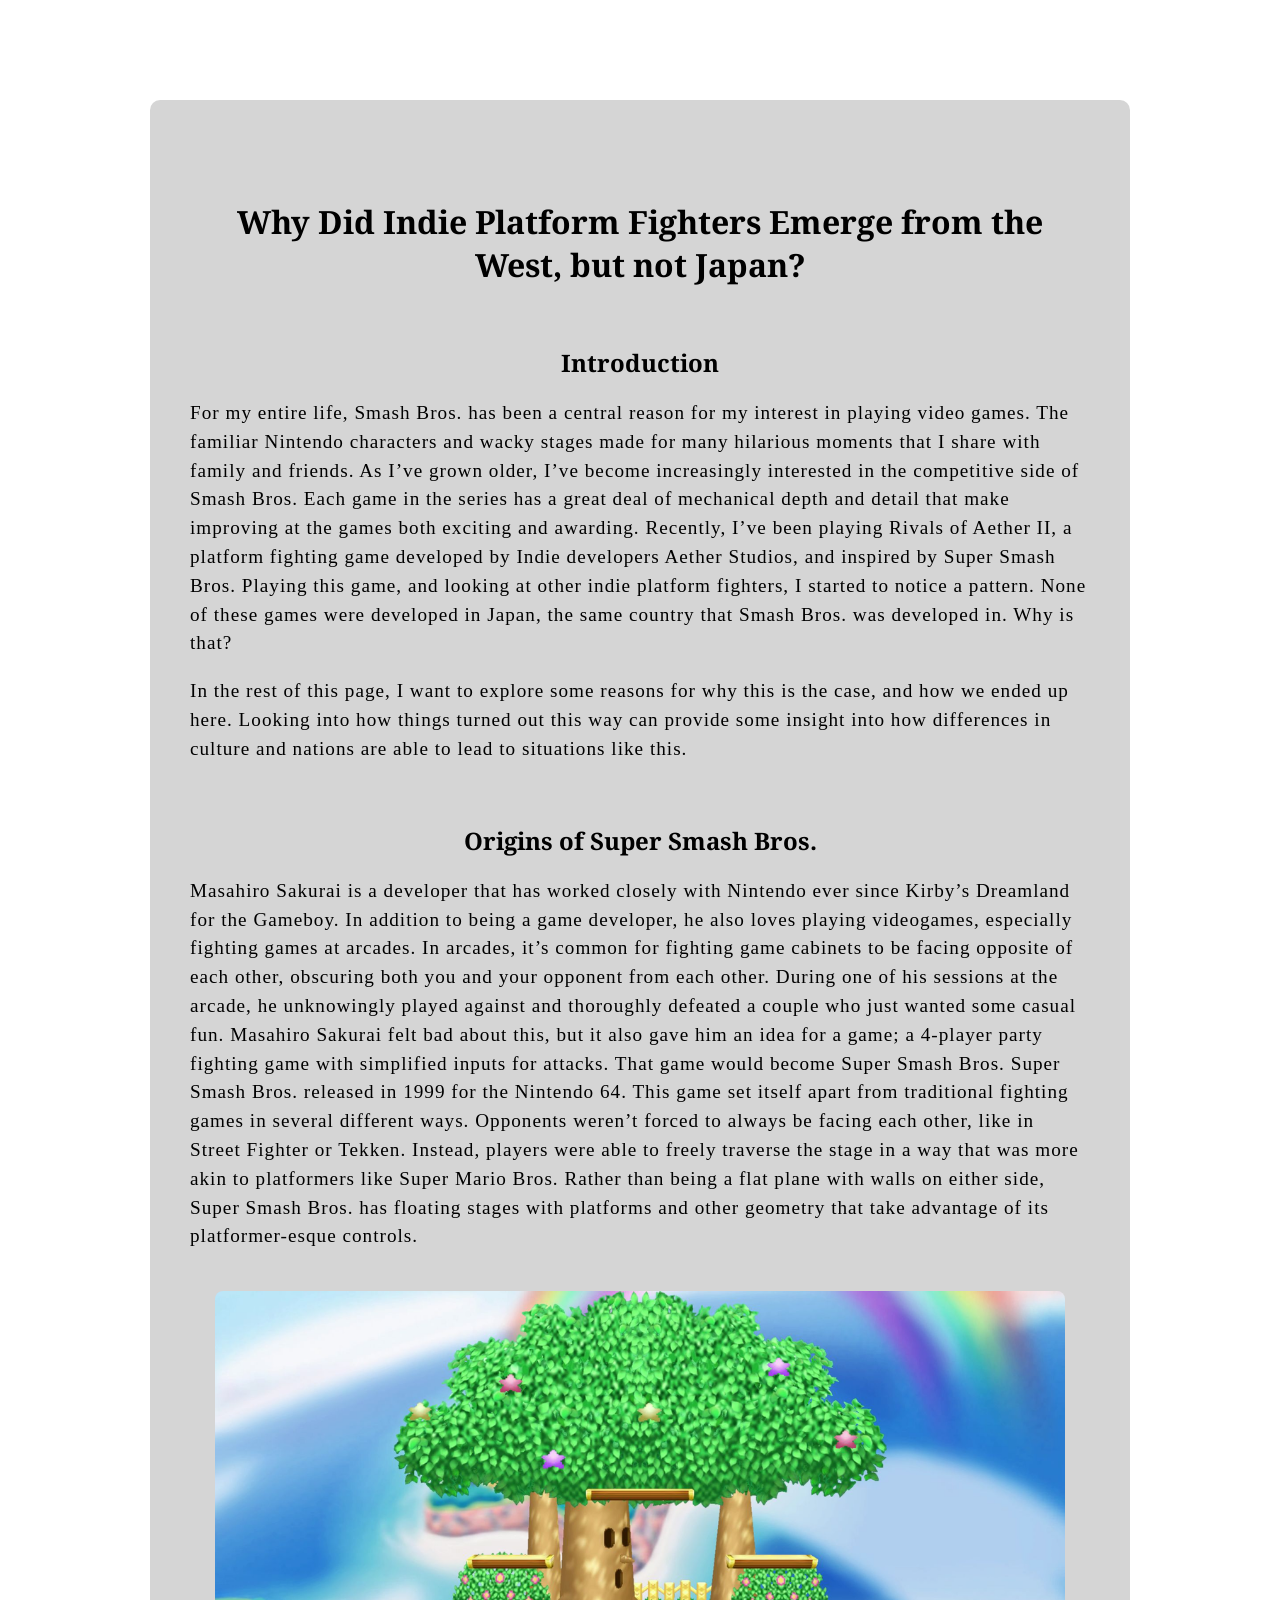
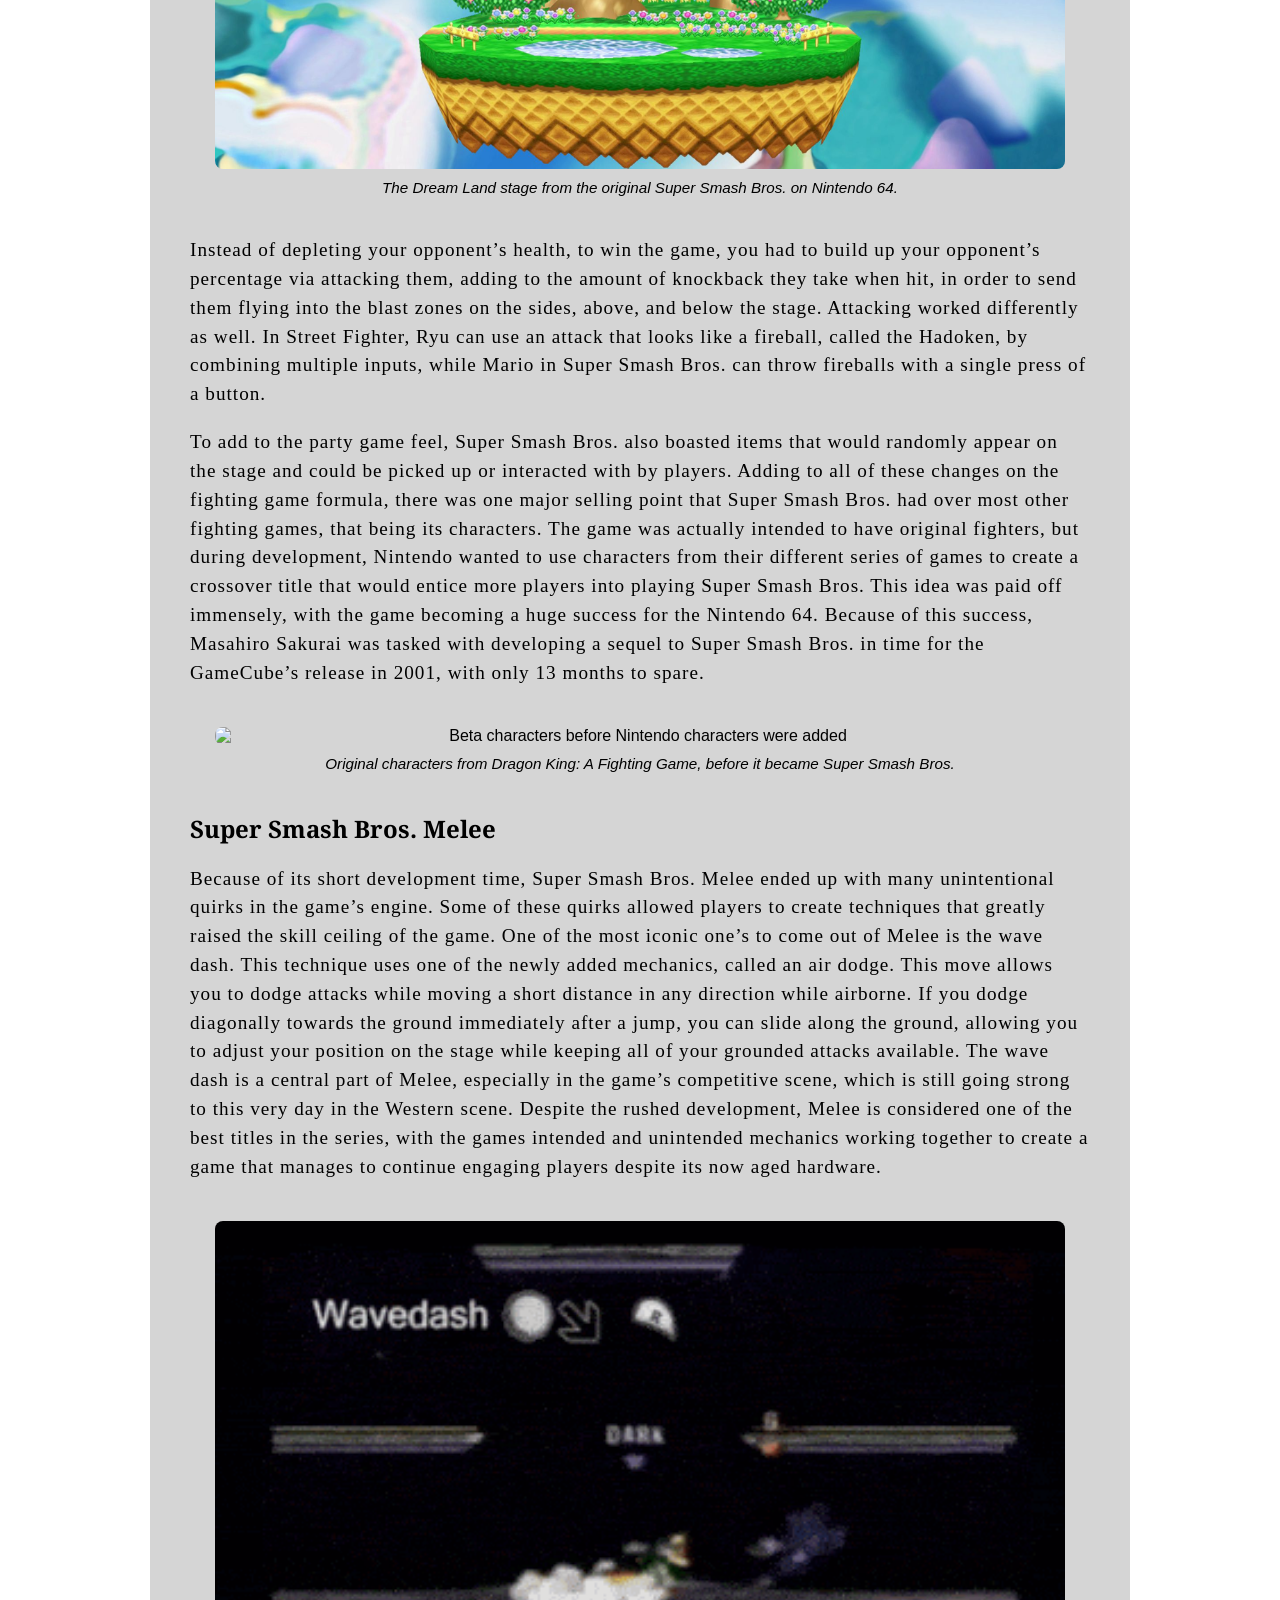
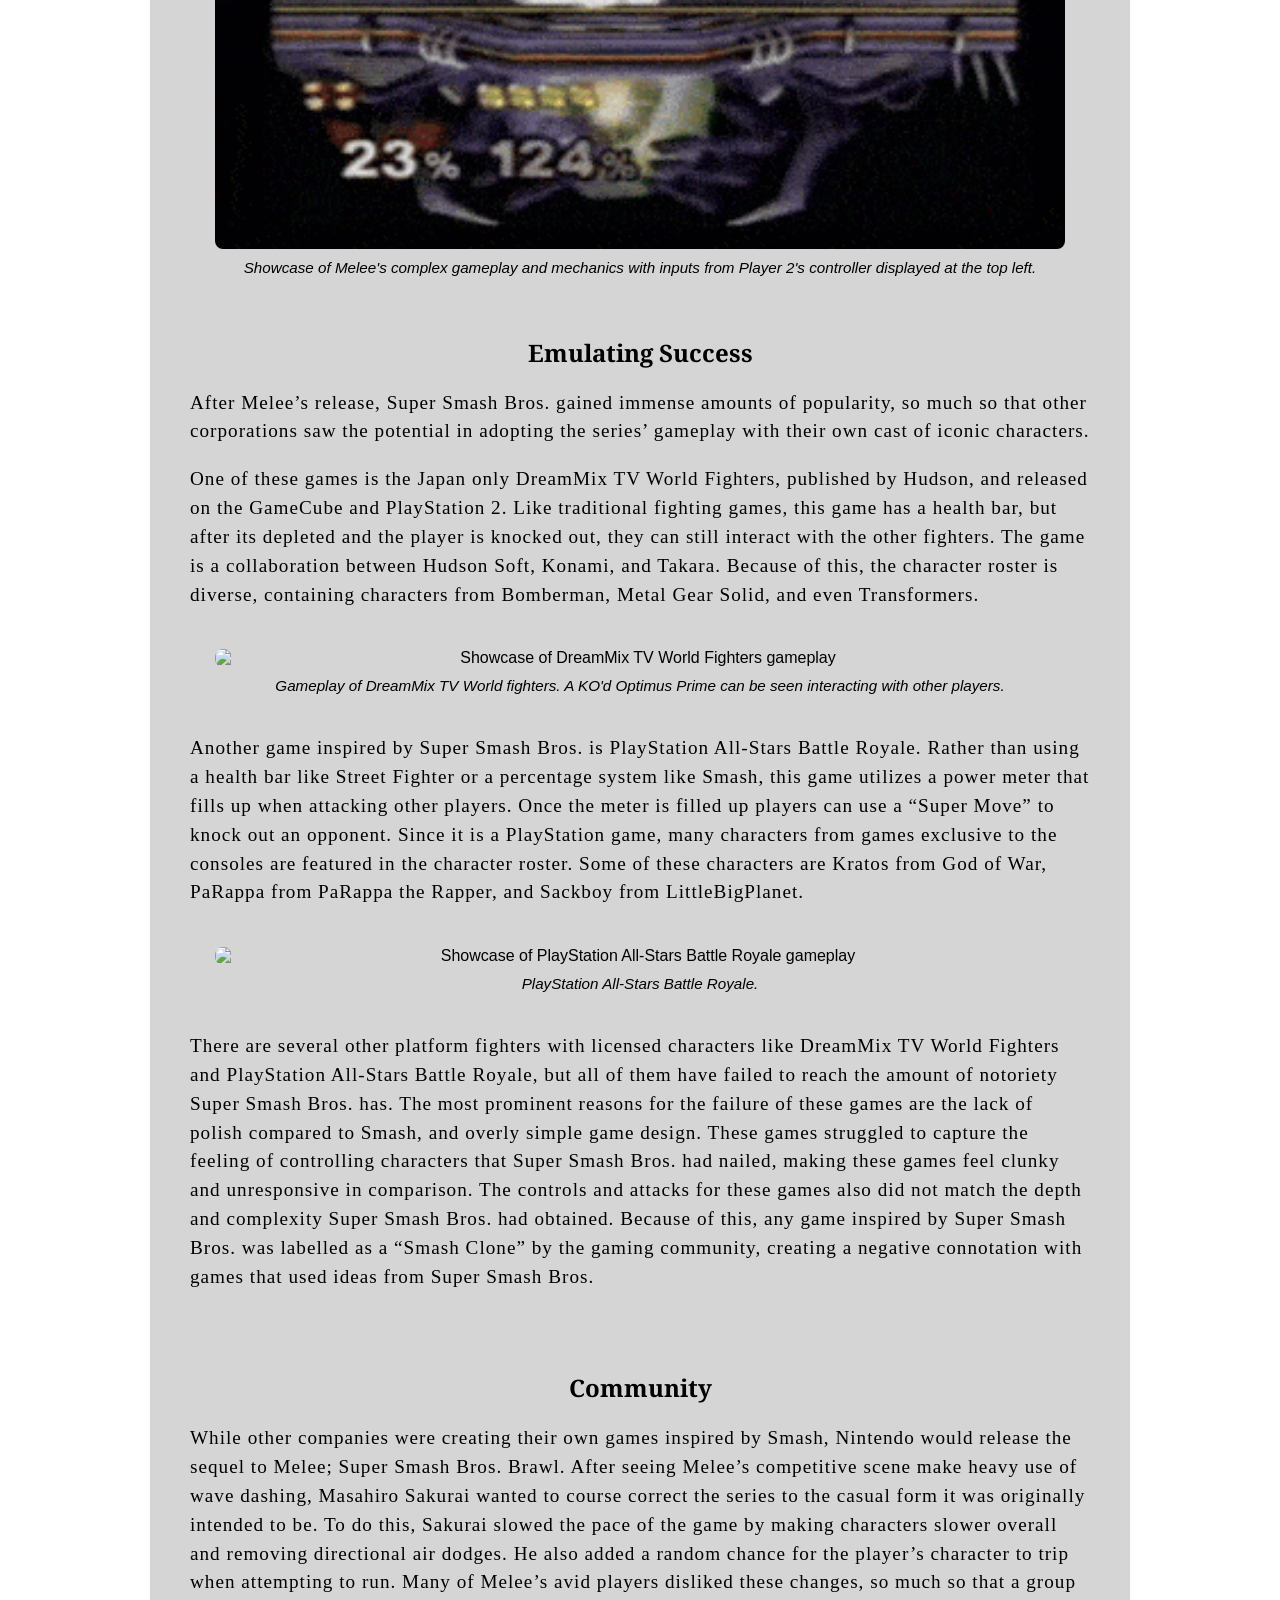
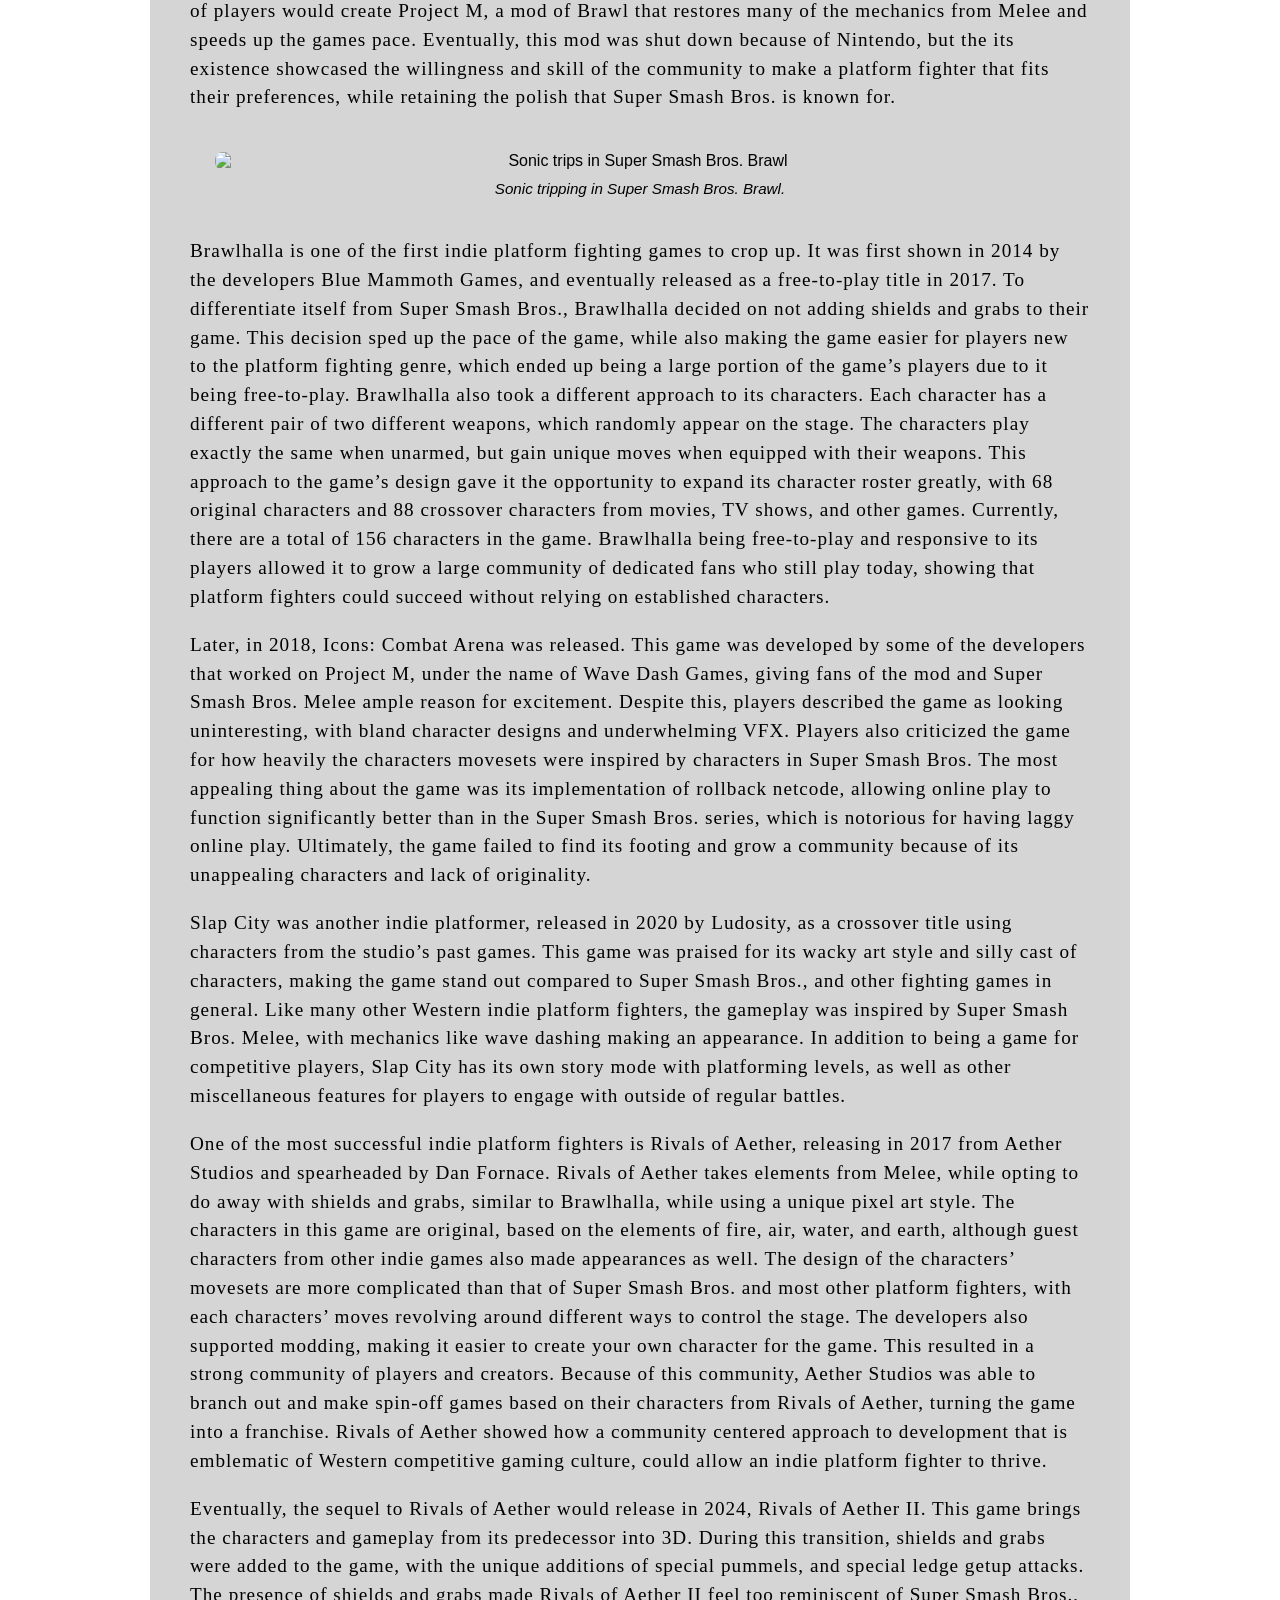
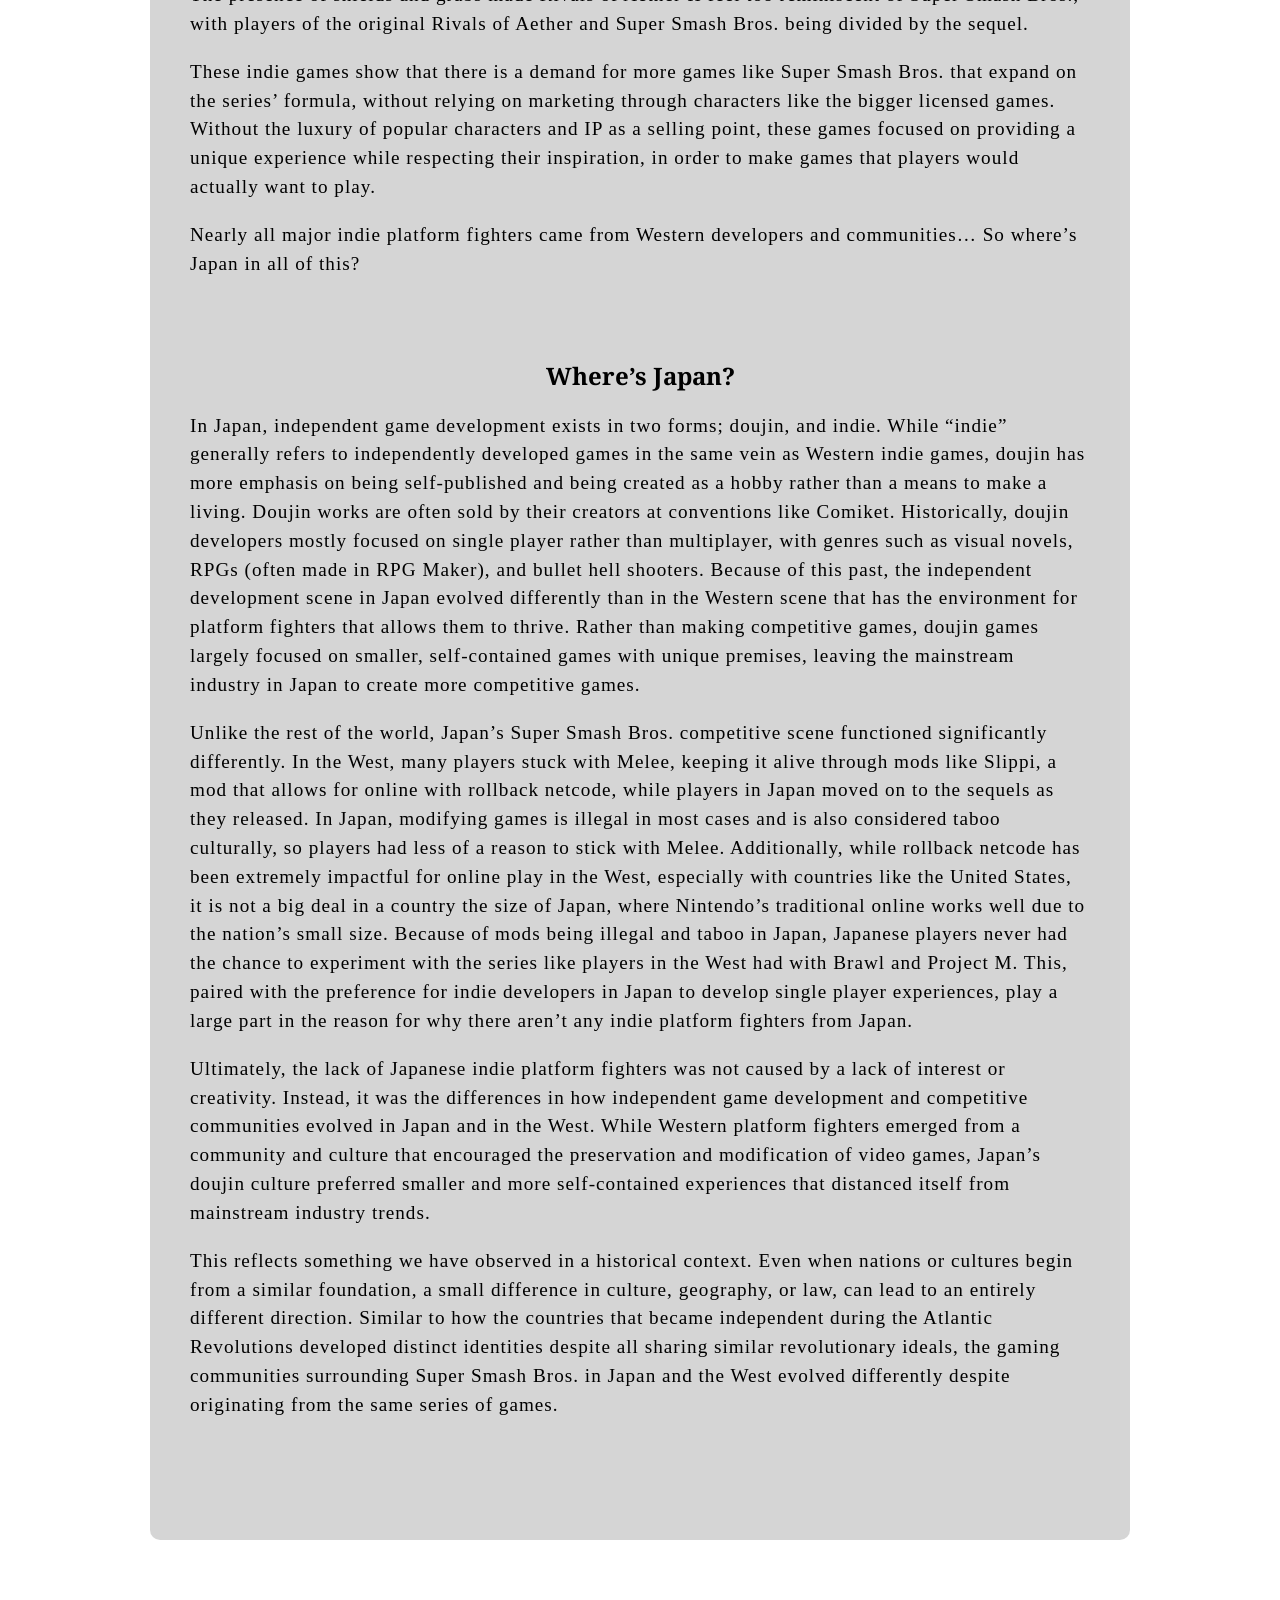
==== commit f7194a7e: "Update index.html update 1!!!!" ====
--- a/index.html
+++ b/index.html
@@ -18,7 +18,10 @@
 		<section>
 			<h1>Introduction</h1>
 			<p>
-				For my entire life, Smash Bros. has been a central reason for my interest in playing video games. The familiar Nintendo characters and wacky stages made for many hilarious moments that I share with family and friends. As I’ve grown older, I’ve become increasingly interested in the competitive side of Smash Bros. Each game in the series has a great deal of mechanical depth and detail that make improving at the games both exciting and awarding. Recently, I’ve been playing Rivals of Aether II, a platform fighting game developed by Indie developers Aether Studios, and inspired by Super Smash Bros. Playing this game, and looking at other indie platform fighters, I started to notice a pattern. None of these games were developed in Japan, the same country that Smash Bros. was developed in.
+				For my entire life, Smash Bros. has been a central reason for my interest in playing video games. The familiar Nintendo characters and wacky stages made for many hilarious moments that I share with family and friends. As I’ve grown older, I’ve become increasingly interested in the competitive side of Smash Bros. Each game in the series has a great deal of mechanical depth and detail that make improving at the games both exciting and awarding. Recently, I’ve been playing Rivals of Aether II, a platform fighting game developed by Indie developers Aether Studios, and inspired by Super Smash Bros. Playing this game, and looking at other indie platform fighters, I started to notice a pattern. None of these games were developed in Japan, the same country that Smash Bros. was developed in. Why is that?
+			</p>
+
+			<p>
 				In the rest of this page, I want to explore some reasons for why this is the case, and how we ended up here. Looking into how things turned out this way can provide some insight into how differences in culture and nations are able to lead to situations like this.
 			</p>
 
@@ -44,25 +47,55 @@
 				Adding to all of these changes on the fighting game formula, there was one major selling point that Super Smash Bros. had over most other fighting games, that being its characters. The game was actually intended to have original fighters, but during development, Nintendo wanted to use characters from their different series of games to create a crossover title that would entice more players into playing Super Smash Bros. This idea was paid off immensely, with the game becoming a huge success for the Nintendo 64. Because of this success, Masahiro Sakurai was tasked with developing a sequel to Super Smash Bros. in time for the GameCube’s release in 2001, with only 13 months to spare.
 			</p>
 
+			<figure>
+				<img src="./assets/img/dragonking.webp" alt="Beta characters before Nintendo characters were added">
+				<figcaption>
+					Original characters from Dragon King: A Fighting Game, before it became Super Smash Bros.
+				</figcaption>
+			</figure>
+
 			<h2>Super Smash Bros. Melee</h2>
 			<p>
-				Because of its short development time, Super Smash Bros. Melee ended up with many unintentional quirks in the game’s engine. Some of these quirks allowed players to create techniques that greatly raised the skill ceiling of the game. One of the most iconic one’s to come out of Melee is the wave dash. This technique uses one of the newly added mechanics, called an air dodge. This move allows you to dodge attacks while moving a short distance in any direction while airborne. If you dodge diagonally towards the ground immediately after a jump, you can slide along the ground, allowing you to adjust your position on the stage while keeping all of your grounded attacks available. The wave dash is a central part of Melee, especially in the game’s competitive scene, which is still going strong to this very day. Despite the rushed development, Melee is considered one of the best titles in the series, with the games intended and unintended mechanics working together to create a game that manages to continue engaging players despite its now aged hardware.
+				Because of its short development time, Super Smash Bros. Melee ended up with many unintentional quirks in the game’s engine. Some of these quirks allowed players to create techniques that greatly raised the skill ceiling of the game. One of the most iconic one’s to come out of Melee is the wave dash. This technique uses one of the newly added mechanics, called an air dodge. This move allows you to dodge attacks while moving a short distance in any direction while airborne. If you dodge diagonally towards the ground immediately after a jump, you can slide along the ground, allowing you to adjust your position on the stage while keeping all of your grounded attacks available. The wave dash is a central part of Melee, especially in the game’s competitive scene, which is still going strong to this very day in the Western scene. Despite the rushed development, Melee is considered one of the best titles in the series, with the games intended and unintended mechanics working together to create a game that manages to continue engaging players despite its now aged hardware.
 			</p>
 
 			<figure>
 				<img src="./assets/img/meleegameplay.gif" alt="Showcase of Melee's gameplay">
 				<figcaption>
-					Showcase of Melee's complex gameplay and mechanics.
+					Showcase of Melee's complex gameplay and mechanics with inputs from Player 2's controller displayed at the top left.
 				</figcaption>
 			</figure>
 
 			<h1>Emulating Success</h1>
 			<p>
 				After Melee’s release, Super Smash Bros. gained immense amounts of popularity, so much so that other corporations saw the potential in adopting the series’ gameplay with their own cast of iconic characters.
+			</p>
+
+			<p>
 				One of these games is the Japan only DreamMix TV World Fighters, published by Hudson, and released on the GameCube and PlayStation 2. Like traditional fighting games, this game has a health bar, but after its depleted and the player is knocked out, they can still interact with the other fighters. The game is a collaboration between Hudson Soft, Konami, and Takara. Because of this, the character roster is diverse, containing characters from Bomberman, Metal Gear Solid, and even Transformers.
+			</p>
+
+			<figure>
+				<img src="./assets/img/dreammix.gif" alt="Showcase of DreamMix TV World Fighters gameplay">
+				<figcaption>
+					Gameplay of DreamMix TV World fighters. A KO'd Optimus Prime can be seen interacting with other players.
+				</figcaption>
+			</figure>
+
+			<p>
 				Another game inspired by Super Smash Bros. is PlayStation All-Stars Battle Royale. Rather than using a health bar like Street Fighter or a percentage system like Smash, this game utilizes a power meter that fills up when attacking other players. Once the meter is filled up players can use a “Super Move” to knock out an opponent. Since it is a PlayStation game, many characters from games exclusive to the consoles are featured in the character roster. Some of these characters are Kratos from God of War, PaRappa from PaRappa the Rapper, and Sackboy from LittleBigPlanet.
+
 			</p>
-			<p>There are several other platform fighters with licensed characters like DreamMix TV World Fighters and PlayStation All-Stars Battle Royale, but all of them have failed to reach the amount of notoriety Super Smash Bros. has. The most prominent reasons for the failure of these games are the lack of polish compared to Smash, and overly simple game design. These games struggled to capture the feeling of controlling characters that Super Smash Bros. had nailed, making these games feel clunky and unresponsive in comparison. The controls and attacks for these games also did not match the depth and complexity Super Smash Bros. had obtained. Because of this, any game inspired by Super Smash Bros. was labelled as a “Smash Clone” by the gaming community, creating a negative connotation with games that used ideas from Super Smash Bros.
+
+			<figure>
+				<img src="./assets/img/psallstars.png" alt="Showcase of PlayStation All-Stars Battle Royale gameplay">
+				<figcaption>
+					PlayStation All-Stars Battle Royale.
+				</figcaption>
+			</figure>
+			
+			<p>
+				There are several other platform fighters with licensed characters like DreamMix TV World Fighters and PlayStation All-Stars Battle Royale, but all of them have failed to reach the amount of notoriety Super Smash Bros. has. The most prominent reasons for the failure of these games are the lack of polish compared to Smash, and overly simple game design. These games struggled to capture the feeling of controlling characters that Super Smash Bros. had nailed, making these games feel clunky and unresponsive in comparison. The controls and attacks for these games also did not match the depth and complexity Super Smash Bros. had obtained. Because of this, any game inspired by Super Smash Bros. was labelled as a “Smash Clone” by the gaming community, creating a negative connotation with games that used ideas from Super Smash Bros.
 			</p>
 		</section>
 
@@ -74,46 +107,60 @@
 				Eventually, this mod was shut down because of Nintendo, but the its existence showcased the willingness and skill of the community to make a platform fighter that fits their preferences, while retaining the polish that Super Smash Bros. is known for.
 			</p>
 
-			<h2>Indie Platform Fighters</h2>
+			<figure>
+				<img src="./assets/img/trip.gif" alt="Sonic trips in Super Smash Bros. Brawl">
+				<figcaption>
+					Sonic tripping in Super Smash Bros. Brawl.
+				</figcaption>
+			</figure>
+
+			
 			<p>
-				Lorem ipsum dolor sit amet consectetur adipiscing elit. Quisque faucibus ex sapien vitae pellentesque sem placerat. In id cursus mi pretium tellus duis convallis. Tempus leo eu aenean sed diam urna tempor. Pulvinar vivamus fringilla lacus nec metus bibendum egestas. Iaculis massa nisl malesuada lacinia integer nunc posuere. Ut hendrerit semper vel class aptent taciti sociosqu. Ad litora torquent per conubia nostra inceptos himenaeos.
+				Brawlhalla is one of the first indie platform fighting games to crop up. It was first shown in 2014 by the developers Blue Mammoth Games, and eventually released as a free-to-play title in 2017. To differentiate itself from Super Smash Bros., Brawlhalla decided on not adding shields and grabs to their game. This decision sped up the pace of the game, while also making the game easier for players new to the platform fighting genre, which ended up being a large portion of the game’s players due to it being free-to-play. Brawlhalla also took a different approach to its characters. Each character has a different pair of two different weapons, which randomly appear on the stage. The characters play exactly the same when unarmed, but gain unique moves when equipped with their weapons. This approach to the game’s design gave it the opportunity to expand its character roster greatly, with 68 original characters and 88 crossover characters from movies, TV shows, and other games. Currently, there are a total of 156 characters in the game. Brawlhalla being free-to-play and responsive to its players allowed it to grow a large community of dedicated fans who still play today, showing that platform fighters could succeed without relying on established characters.
 			</p>
 
-			<h2>Why indie plat fighters succeeded where bigger licensed games failed</h2>
 			<p>
-				Lorem ipsum dolor sit amet consectetur adipiscing elit. Quisque faucibus ex sapien vitae pellentesque sem placerat. In id cursus mi pretium tellus duis convallis. Tempus leo eu aenean sed diam urna tempor. Pulvinar vivamus fringilla lacus nec metus bibendum egestas. Iaculis massa nisl malesuada lacinia integer nunc posuere. Ut hendrerit semper vel class aptent taciti sociosqu. Ad litora torquent per conubia nostra inceptos himenaeos.
+				Later, in 2018, Icons: Combat Arena was released. This game was developed by some of the developers that worked on Project M, under the name of Wave Dash Games, giving fans of the mod and Super Smash Bros. Melee ample reason for excitement. Despite this, players described the game as looking uninteresting, with bland character designs and underwhelming VFX. Players also criticized the game for how heavily the characters movesets were inspired by characters in Super Smash Bros. The most appealing thing about the game was its implementation of rollback netcode, allowing online play to function significantly better than in the Super Smash Bros. series, which is notorious for having laggy online play. Ultimately, the game failed to find its footing and grow a community because of its unappealing characters and lack of originality.
+			</p>
+
+			<p>
+				Slap City was another indie platformer, released in 2020 by Ludosity, as a crossover title using characters from the studio’s past games. This game was praised for its wacky art style and silly cast of characters, making the game stand out compared to Super Smash Bros., and other fighting games in general. Like many other Western indie platform fighters, the gameplay was inspired by Super Smash Bros. Melee, with mechanics like wave dashing making an appearance. In addition to being a game for competitive players, Slap City has its own story mode with platforming levels, as well as other miscellaneous features for players to engage with outside of regular battles.
+			</p>
+
+			<p>
+				One of the most successful indie platform fighters is Rivals of Aether, releasing in 2017 from Aether Studios and spearheaded by Dan Fornace. Rivals of Aether takes elements from Melee, while opting to do away with shields and grabs, similar to Brawlhalla, while using a unique pixel art style. The characters in this game are original, based on the elements of fire, air, water, and earth, although guest characters from other indie games also made appearances as well. The design of the characters’ movesets are more complicated than that of Super Smash Bros. and most other platform fighters, with each characters’ moves revolving around different ways to control the stage. The developers also supported modding, making it easier to create your own character for the game. This resulted in a strong community of players and creators. Because of this community, Aether Studios was able to branch out and make spin-off games based on their characters from Rivals of Aether, turning the game into a franchise. Rivals of Aether showed how a community centered approach to development that is emblematic of Western competitive gaming culture, could allow an indie platform fighter to thrive.
+			</p>
+
+			<p>
+				Eventually, the sequel to Rivals of Aether would release in 2024, Rivals of Aether II. This game brings the characters and gameplay from its predecessor into 3D. During this transition, shields and grabs were added to the game, with the unique additions of special pummels, and special ledge getup attacks. The presence of shields and grabs made Rivals of Aether II feel too reminiscent of Super Smash Bros., with players of the original Rivals of Aether and Super Smash Bros. being divided by the sequel.
+			</p>
+
+			<p>
+				These indie games show that there is a demand for more games like Super Smash Bros. that expand on the series’ formula, without relying on marketing through characters like the bigger licensed games. Without the luxury of popular characters and IP as a selling point, these games focused on providing a unique experience while respecting their inspiration, in order to make games that players would actually want to play.
+			</p>
+
+			<p>
+				Nearly all major indie platform fighters came from Western developers and communities… So where’s Japan in all of this?
 			</p>
 		</section>
 
 		<section>
 			<h1>Where’s Japan?</h1>
 
-			<h2>Brief History of Indie Game Development in Japan</h2>
 			<p>
-				Lorem ipsum dolor sit amet consectetur adipiscing elit. Quisque faucibus ex sapien vitae pellentesque sem placerat. In id cursus mi pretium tellus duis convallis. Tempus leo eu aenean sed diam urna tempor. Pulvinar vivamus fringilla lacus nec metus bibendum egestas. Iaculis massa nisl malesuada lacinia integer nunc posuere. Ut hendrerit semper vel class aptent taciti sociosqu. Ad litora torquent per conubia nostra inceptos himenaeos.
-			</p>
-
-			<h2>Doujin games based on preexisting genres and the lack of any doujin plat fighters</h2>
-			<p>
-				Lorem ipsum dolor sit amet consectetur adipiscing elit. Quisque faucibus ex sapien vitae pellentesque sem placerat. In id cursus mi pretium tellus duis convallis. Tempus leo eu aenean sed diam urna tempor. Pulvinar vivamus fringilla lacus nec metus bibendum egestas. Iaculis massa nisl malesuada lacinia integer nunc posuere. Ut hendrerit semper vel class aptent taciti sociosqu. Ad litora torquent per conubia nostra inceptos himenaeos.
+				In Japan, independent game development exists in two forms; doujin, and indie. While “indie” generally refers to independently developed games in the same vein as Western indie games, doujin has more emphasis on being self-published and being created as a hobby rather than a means to make a living. Doujin works are often sold by their creators at conventions like Comiket. Historically, doujin developers mostly focused on single player rather than multiplayer, with genres such as visual novels, RPGs (often made in RPG Maker), and bullet hell shooters. Because of this past, the independent development scene in Japan evolved differently than in the Western scene that has the environment for platform fighters that allows them to thrive. Rather than making competitive games, doujin games largely focused on smaller, self-contained games with unique premises, leaving the mainstream industry in Japan to create more competitive games.
 			</p>
 
 			<p>
-				Lorem ipsum dolor sit amet consectetur adipiscing elit. Quisque faucibus ex sapien vitae pellentesque sem placerat. In id cursus mi pretium tellus duis convallis. Tempus leo eu aenean sed diam urna tempor. Pulvinar vivamus fringilla lacus nec metus bibendum egestas. Iaculis massa nisl malesuada lacinia integer nunc posuere. Ut hendrerit semper vel class aptent taciti sociosqu. Ad litora torquent per conubia nostra inceptos himenaeos.
-			</p>
-		</section>
-
-		<section>
-			<h1>Speculation</h1>
-
-			<h2>Competitive scene: The west preserved melee through unofficial means, while Japan moved on</h2>
-			<p>
-				Lorem ipsum dolor sit amet consectetur adipiscing elit. Quisque faucibus ex sapien vitae pellentesque sem placerat. In id cursus mi pretium tellus duis convallis. Tempus leo eu aenean sed diam urna tempor. Pulvinar vivamus fringilla lacus nec metus bibendum egestas. Iaculis massa nisl malesuada lacinia integer nunc posuere. Ut hendrerit semper vel class aptent taciti sociosqu. Ad litora torquent per conubia nostra inceptos himenaeos.
+				Unlike the rest of the world, Japan’s Super Smash Bros. competitive scene functioned significantly differently.  In the West, many players stuck with Melee, keeping it alive through mods like Slippi, a mod that allows for online with rollback netcode, while players in Japan moved on to the sequels as they released. In Japan, modifying games is illegal in most cases and is also considered taboo culturally, so players had less of a reason to stick with Melee. Additionally, while rollback netcode has been extremely impactful for online play in the West, especially with countries like the United States, it is not a big deal in a country the size of Japan, where Nintendo’s traditional online works well due to the nation’s small size. Because of mods being illegal and taboo in Japan, Japanese players never had the chance to experiment with the series like players in the West had with Brawl and Project M. This, paired with the preference for indie developers in Japan to develop single player experiences, play a large part in the reason for why there aren’t any indie platform fighters from Japan.
 			</p>
 
-			<h2>Doujin games being usually singleplayer and less commonly maintained through updates </h2>
 			<p>
-				Lorem ipsum dolor sit amet consectetur adipiscing elit. Quisque faucibus ex sapien vitae pellentesque sem placerat. In id cursus mi pretium tellus duis convallis. Tempus leo eu aenean sed diam urna tempor. Pulvinar vivamus fringilla lacus nec metus bibendum egestas. Iaculis massa nisl malesuada lacinia integer nunc posuere. Ut hendrerit semper vel class aptent taciti sociosqu. Ad litora torquent per conubia nostra inceptos himenaeos.
+				Ultimately, the lack of Japanese indie platform fighters was not caused by a lack of interest or creativity. Instead, it was the differences in how independent game development and competitive communities evolved in Japan and in the West. While Western platform fighters emerged from a community and culture that encouraged the preservation and modification of video games, Japan’s doujin culture preferred smaller and more self-contained experiences that distanced itself from mainstream industry trends.
+			</p>
+
+			<p>
+				This reflects something we have observed in a historical context. Even when nations or cultures begin from a similar foundation, a small difference in culture, geography, or law, can lead to an entirely different direction. Similar to how the countries that became independent during the Atlantic Revolutions developed distinct identities despite all sharing similar revolutionary ideals, the gaming communities surrounding Super Smash Bros. in Japan and the West evolved differently despite originating from the same series of games.
 			</p>
 		</section>
 
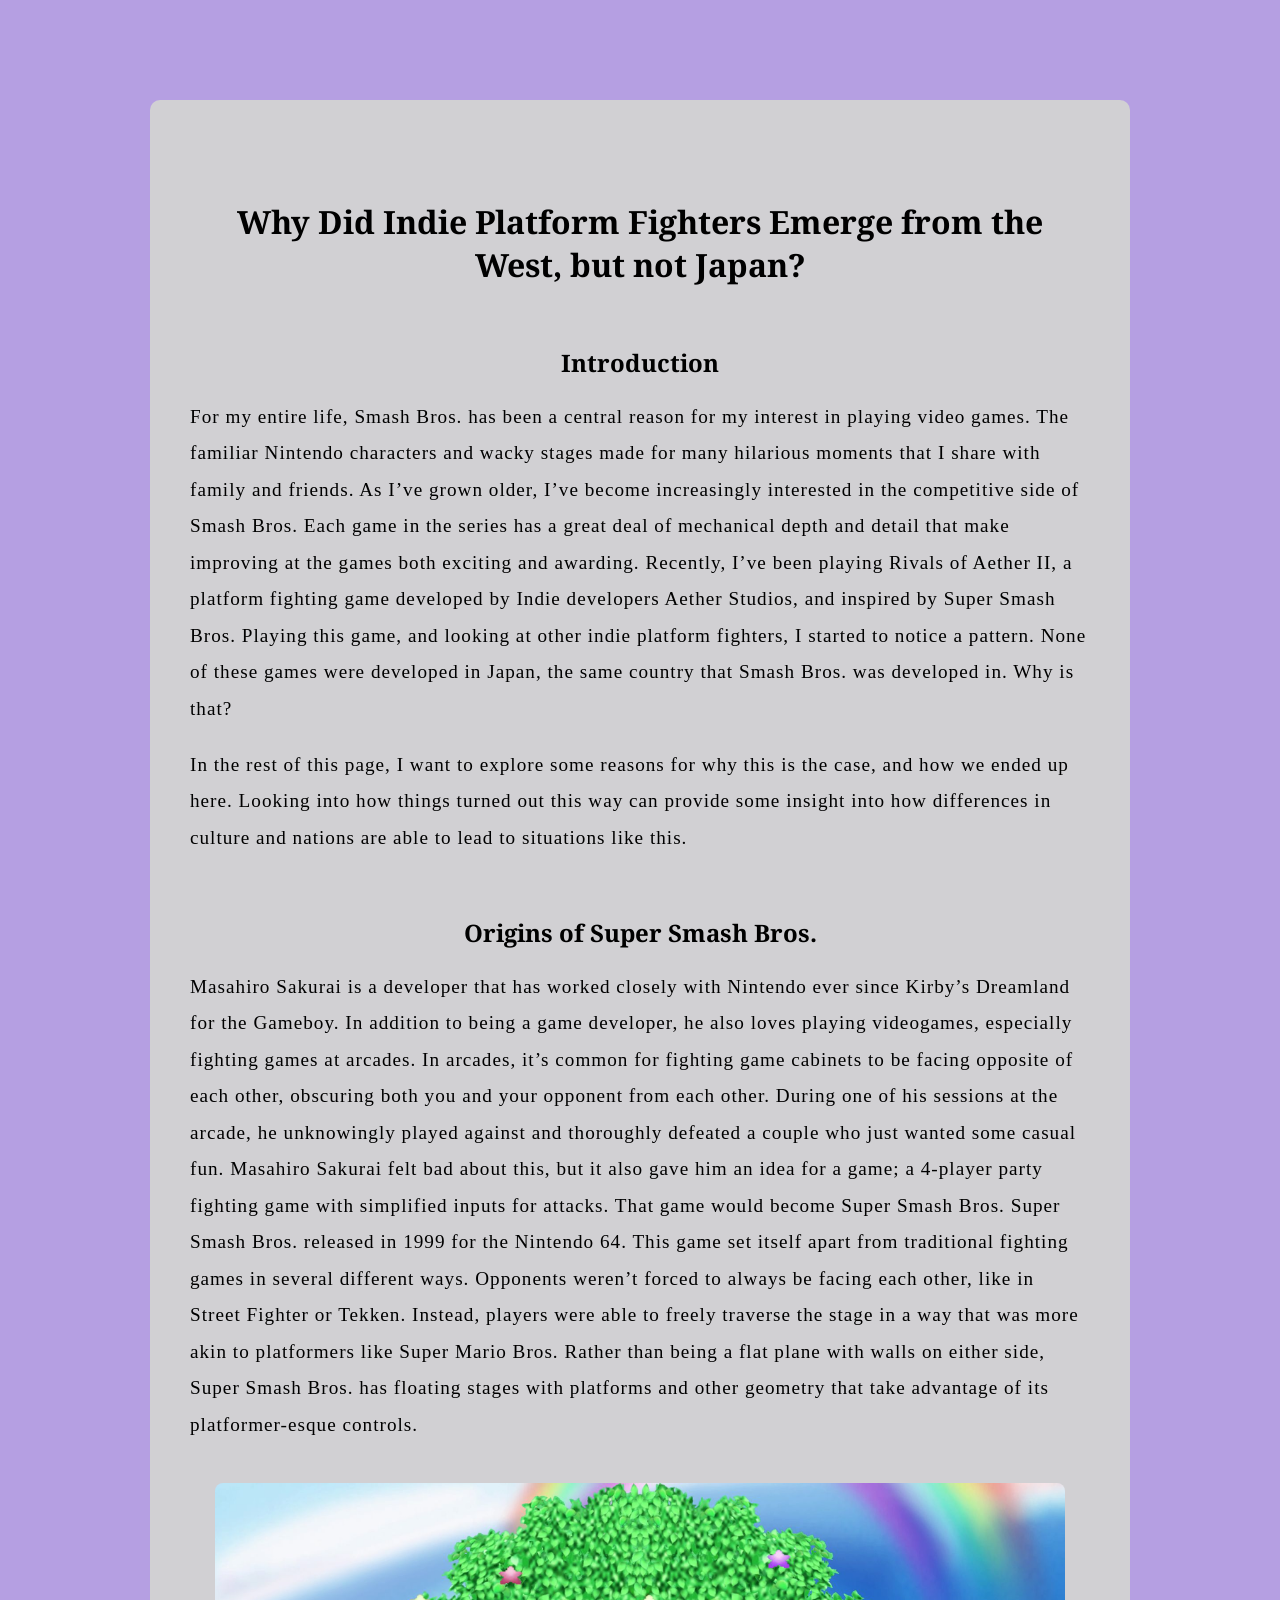
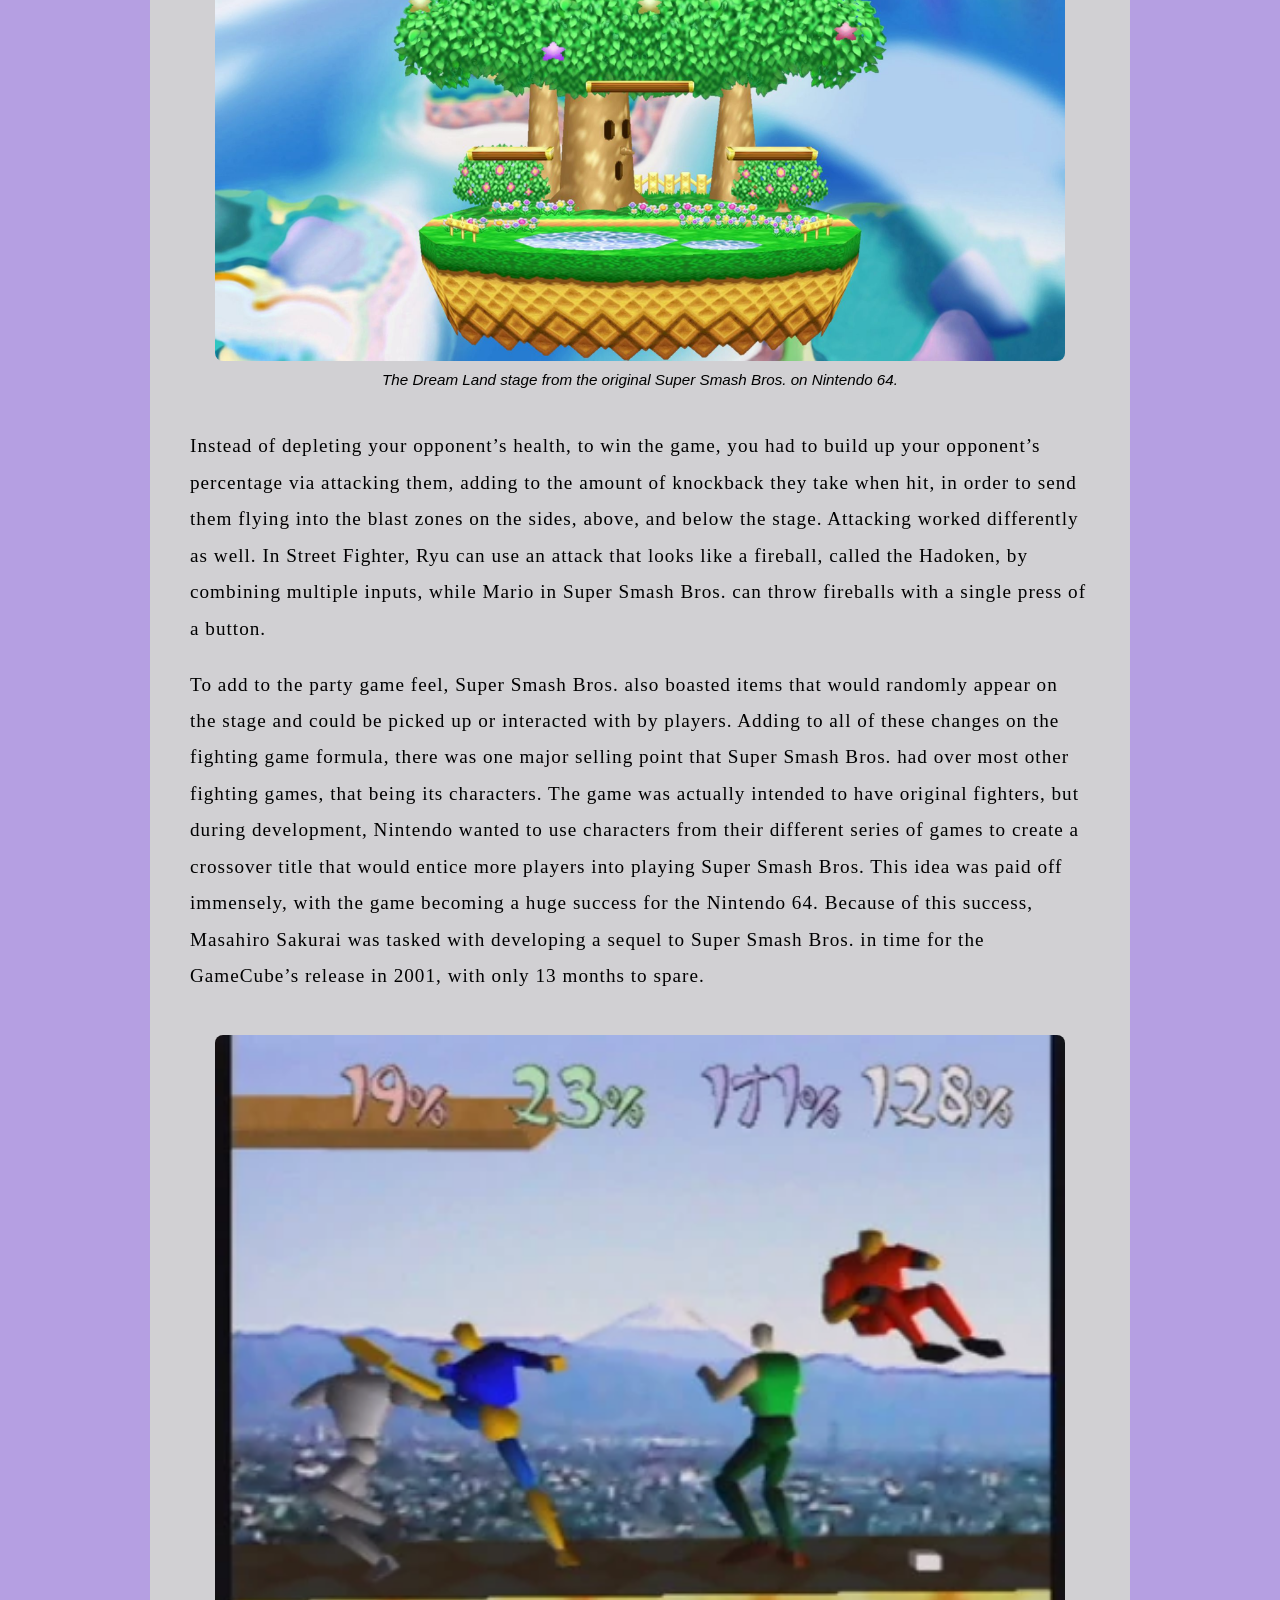
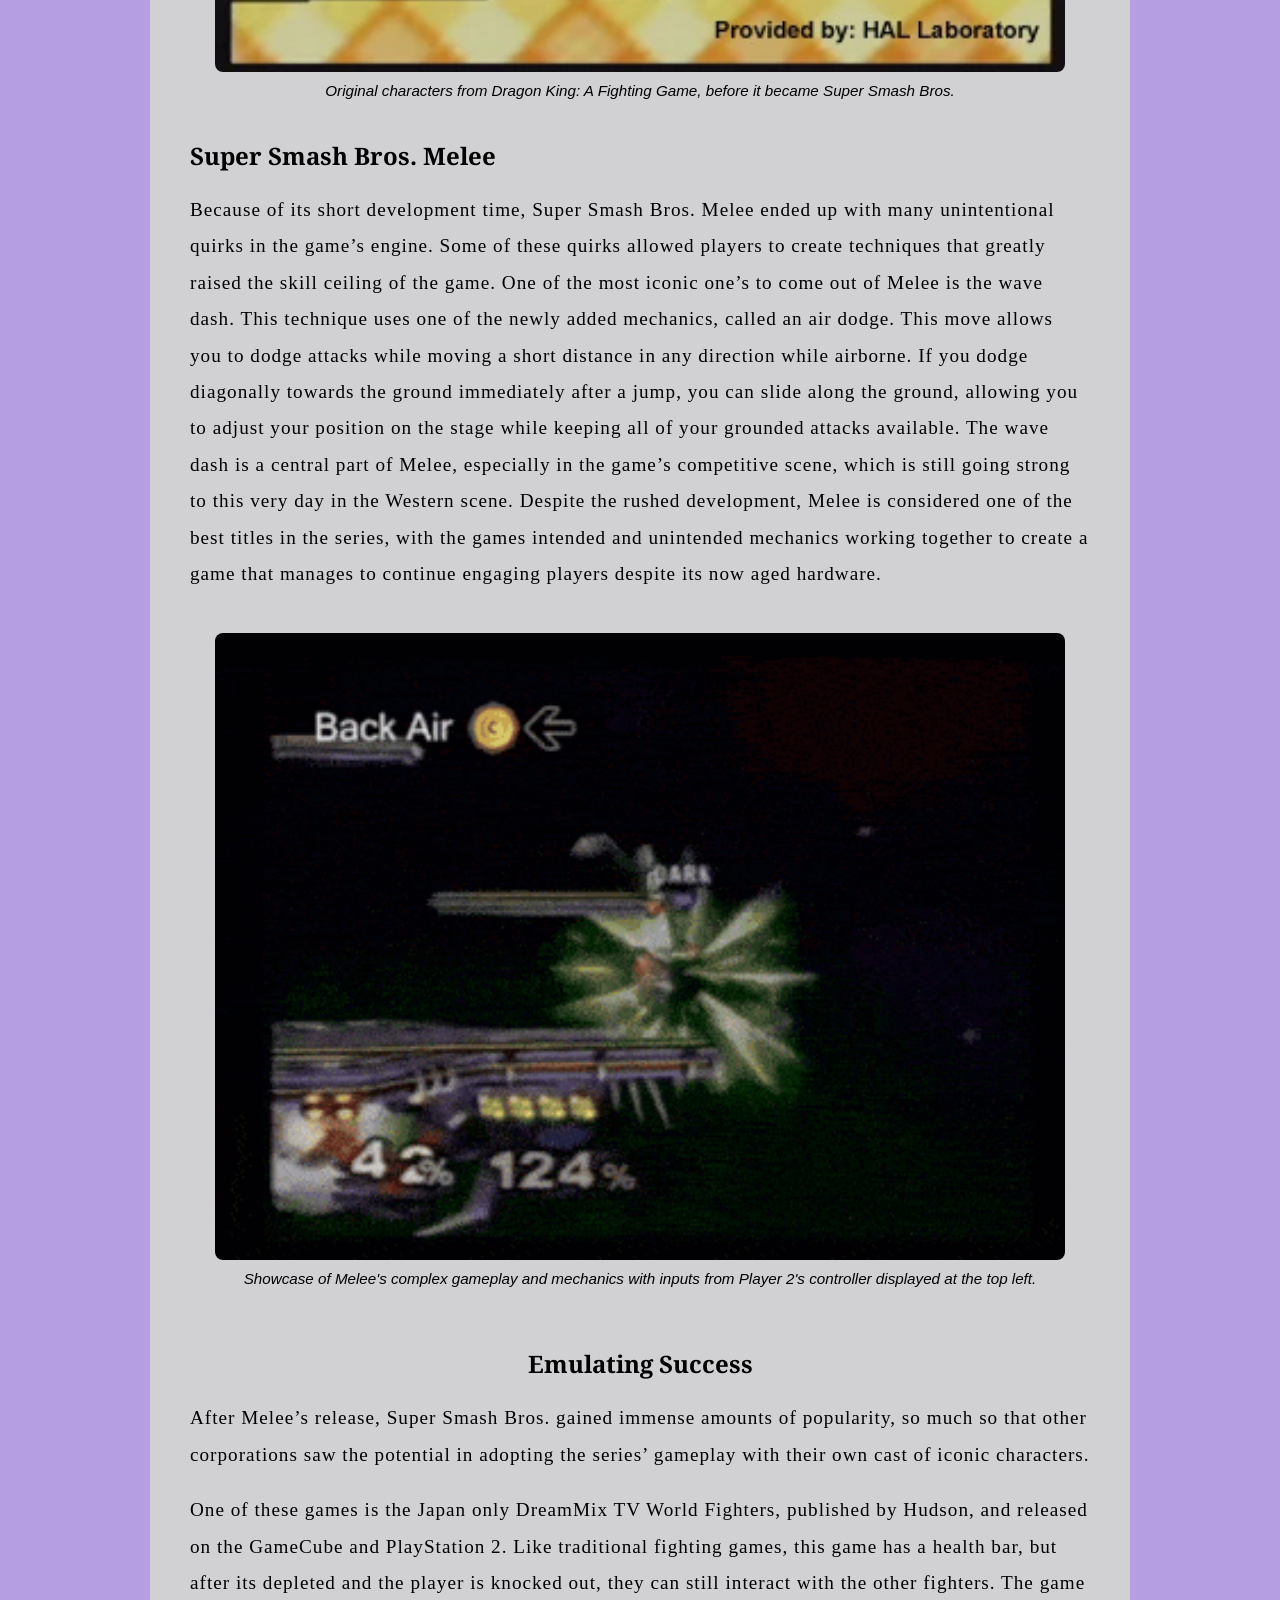
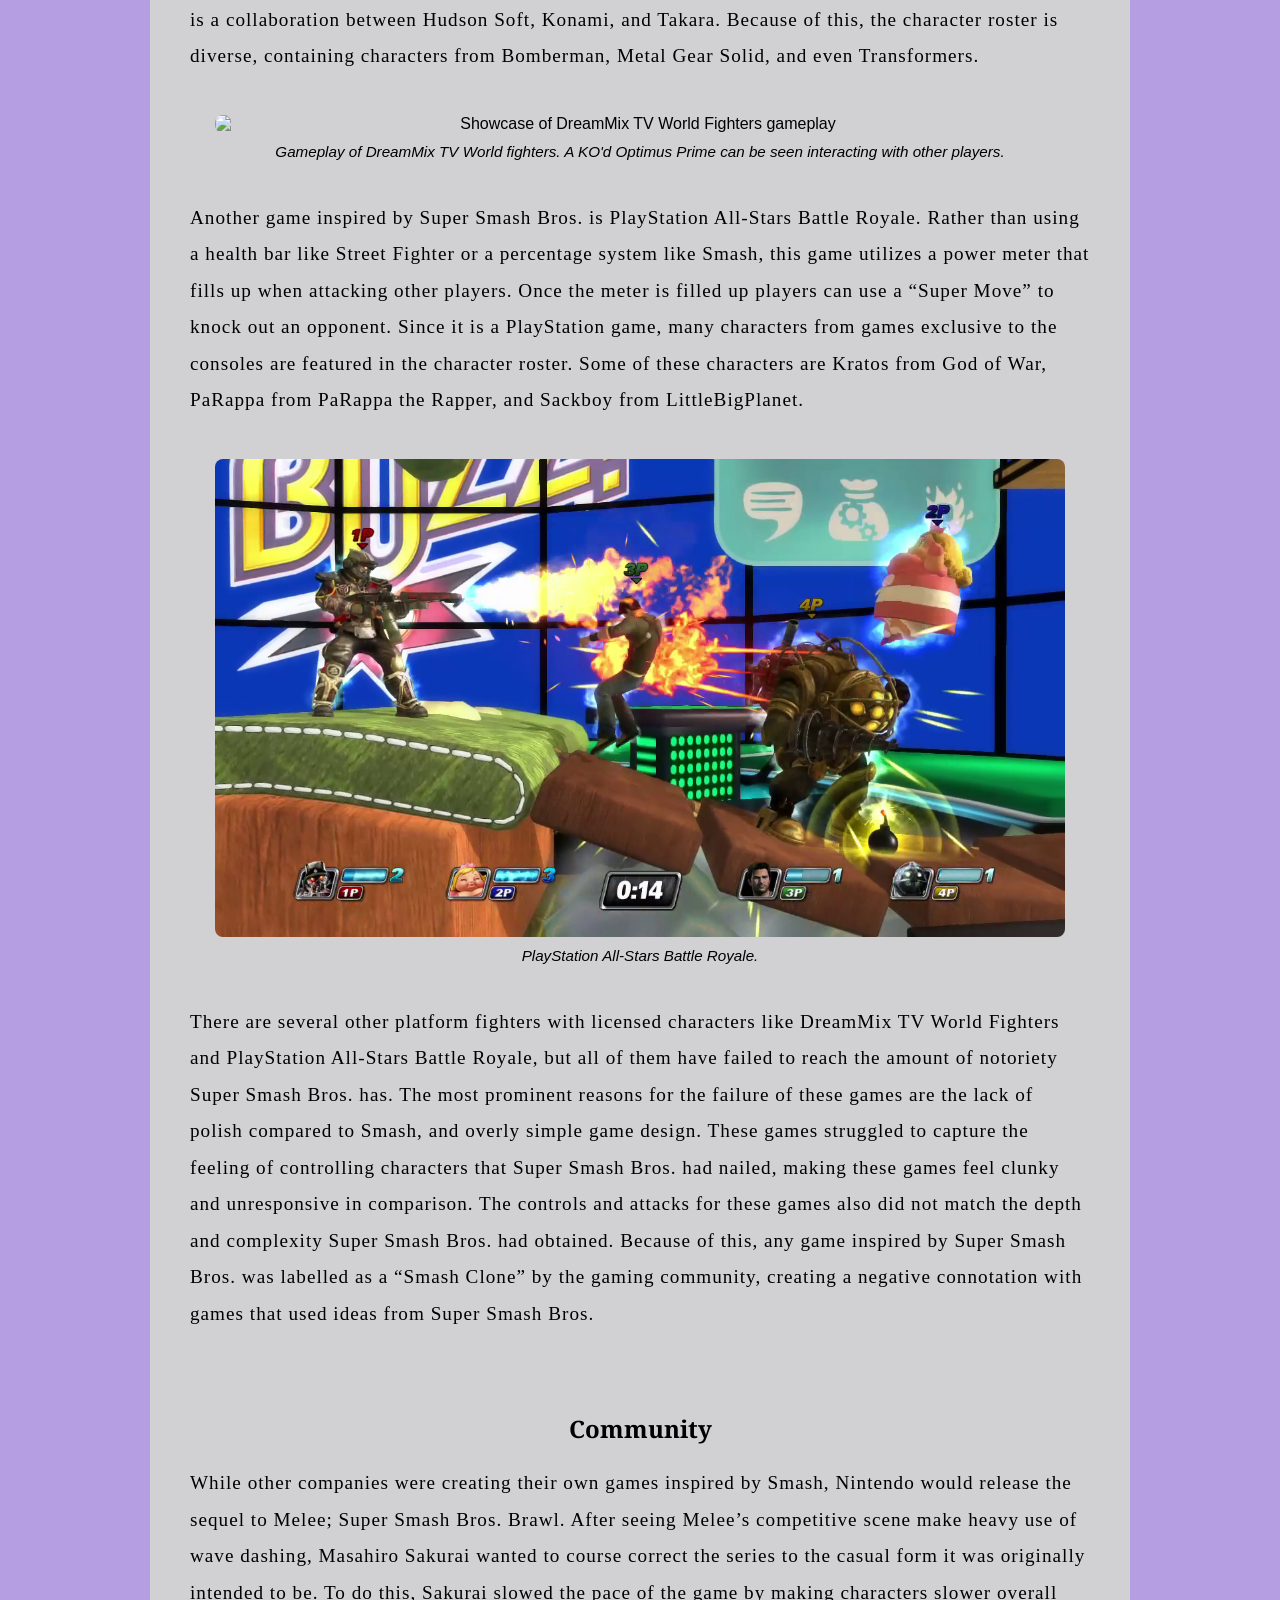
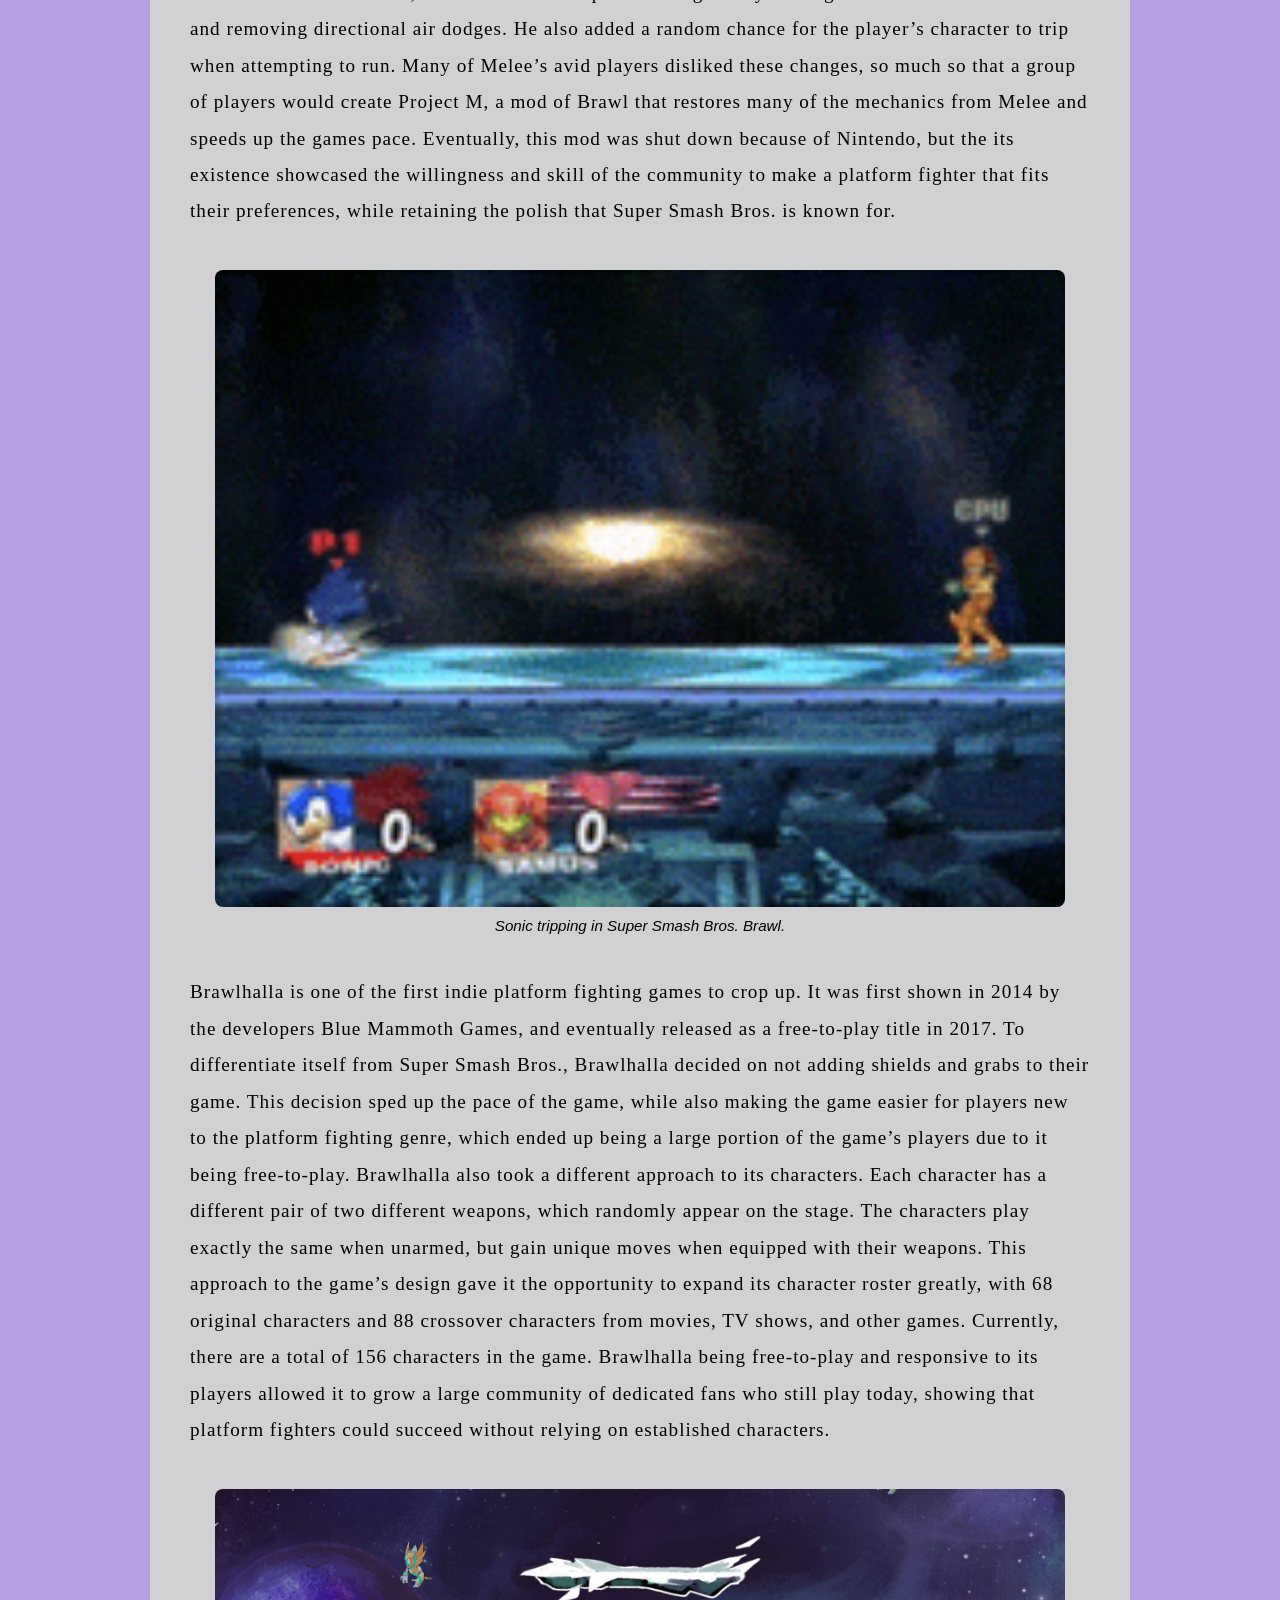
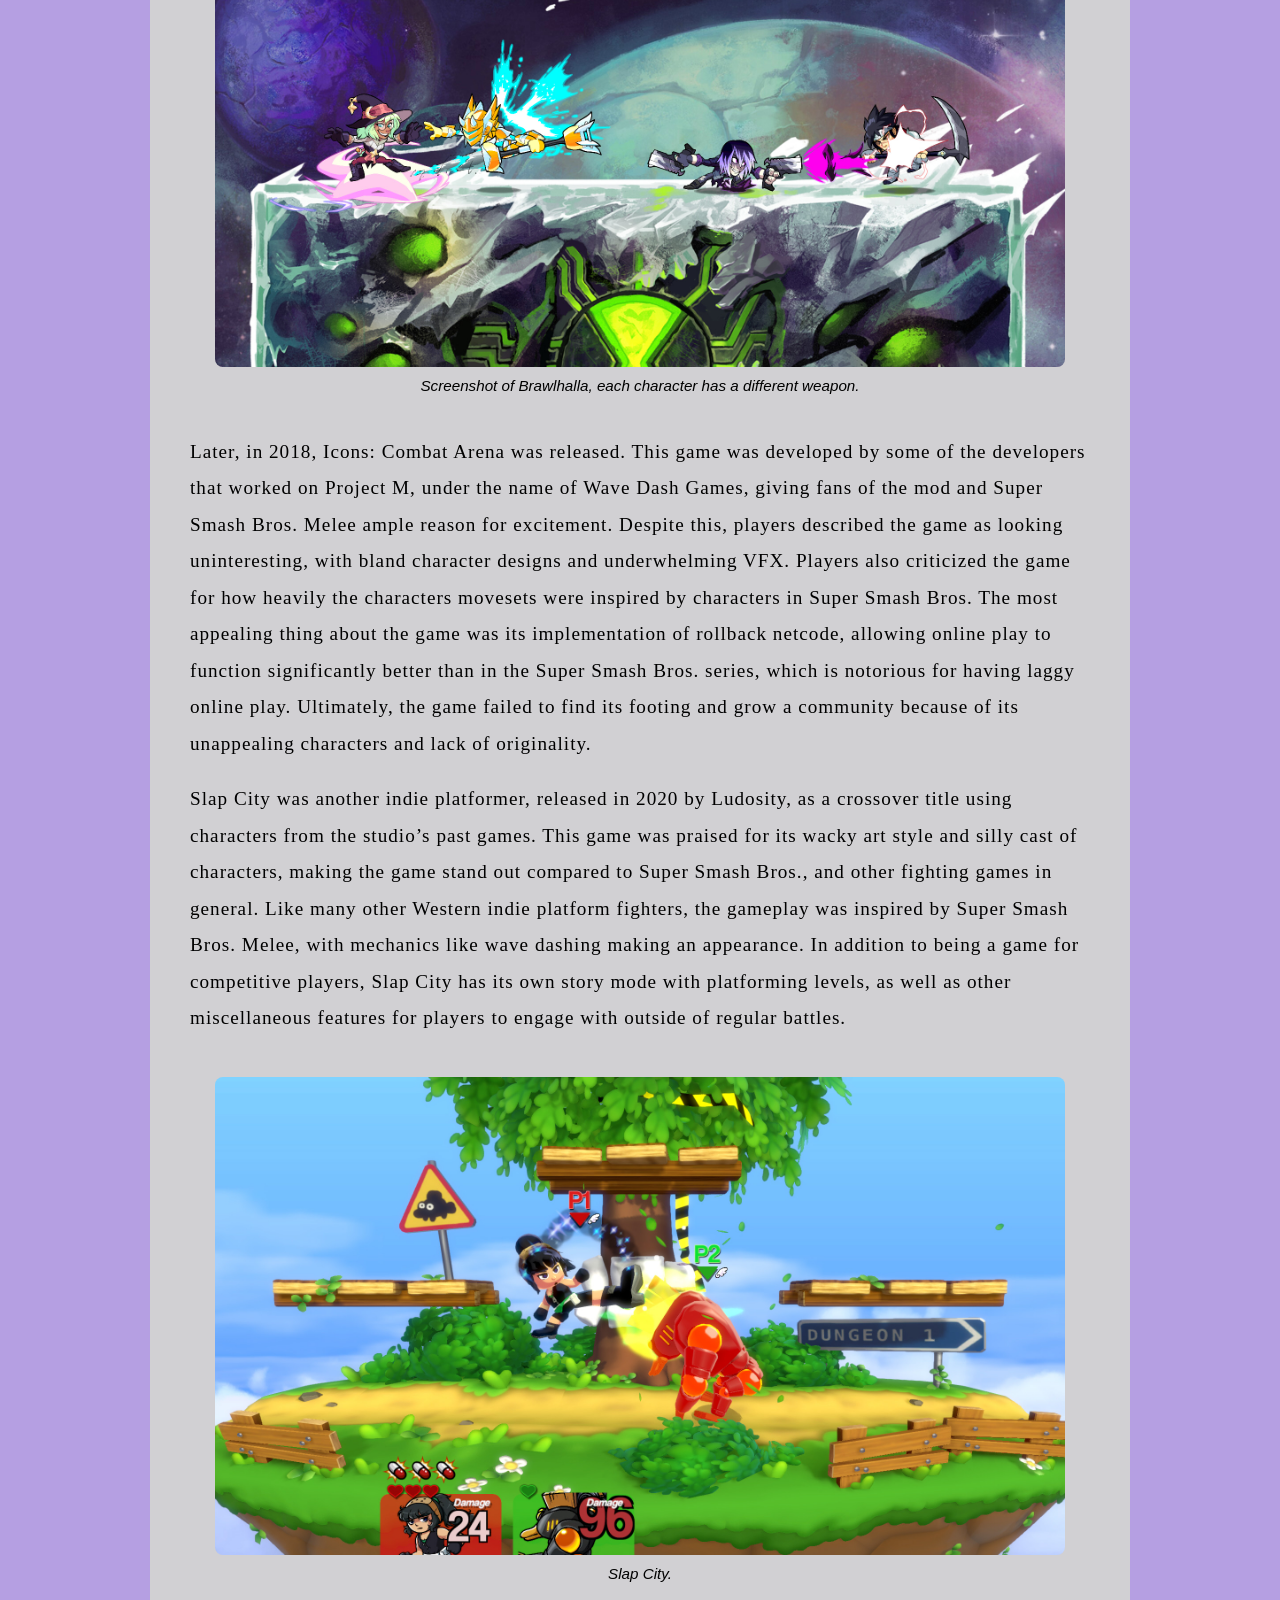
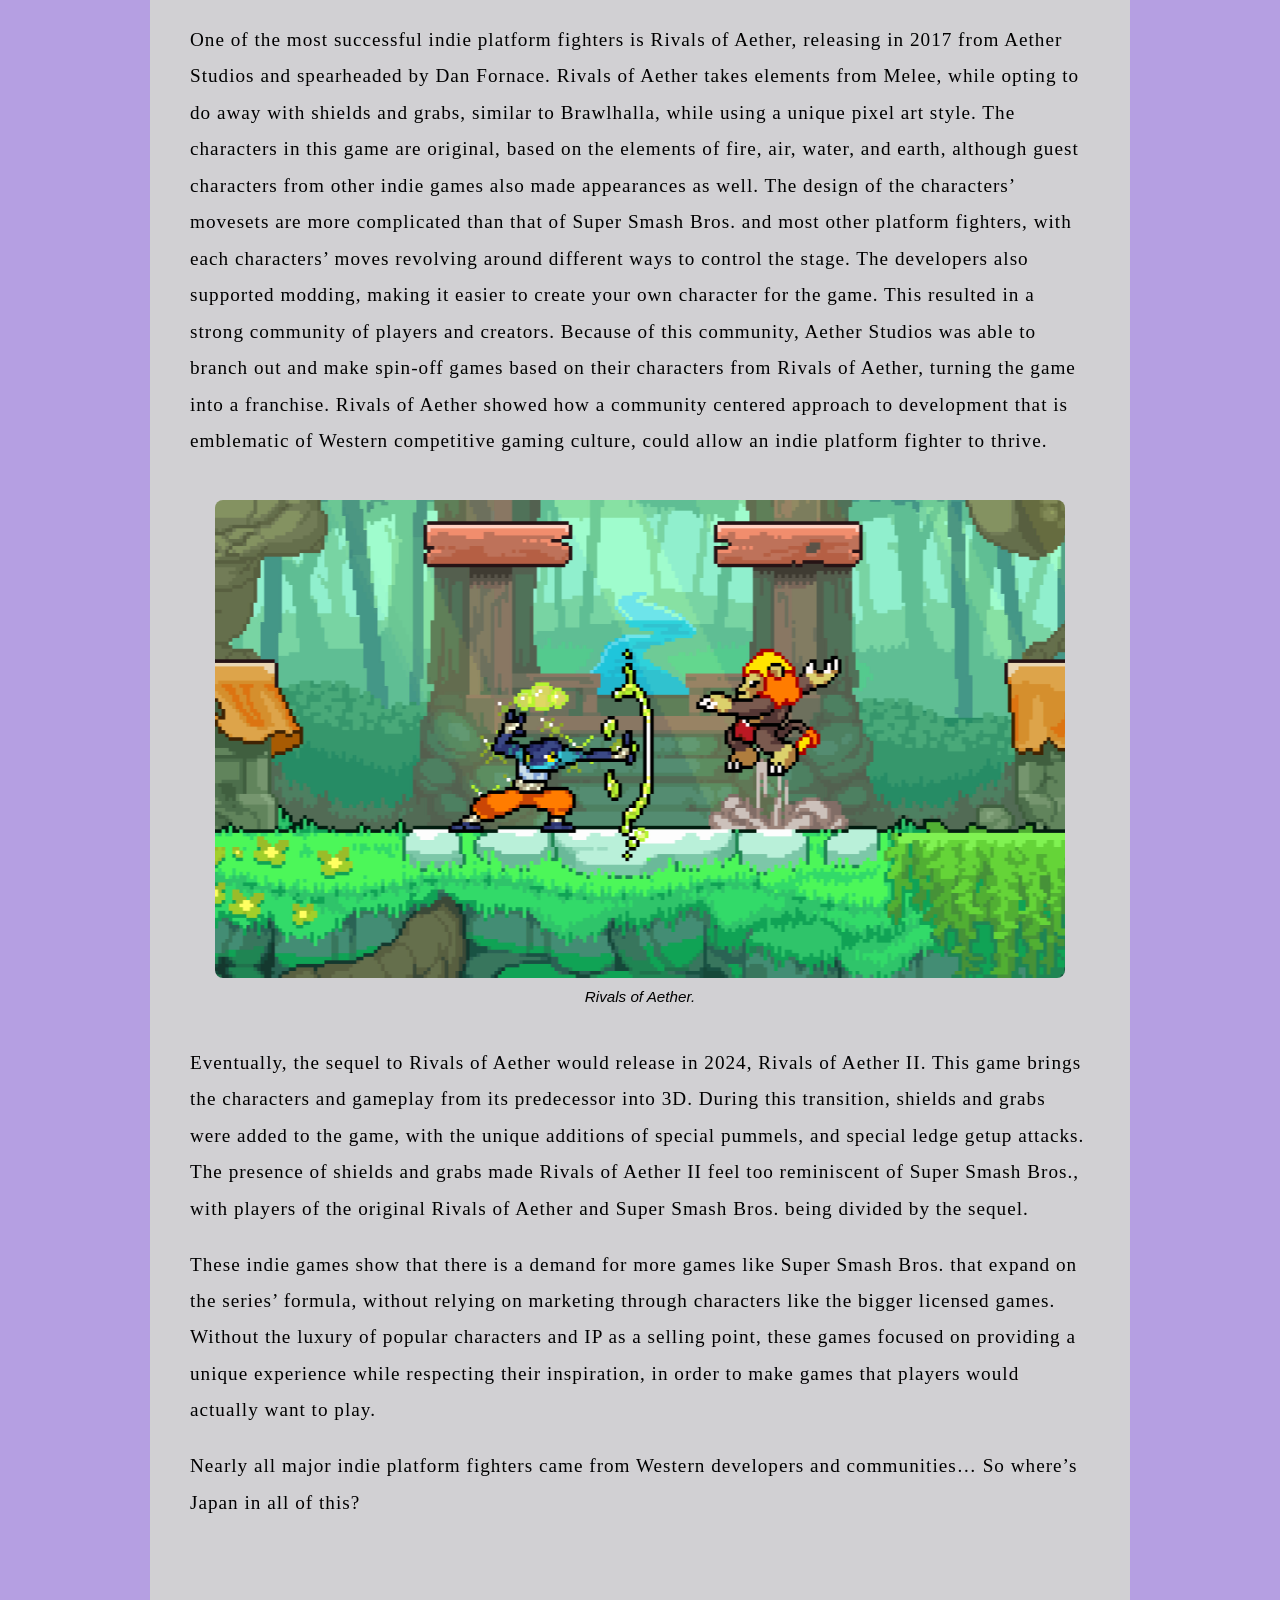
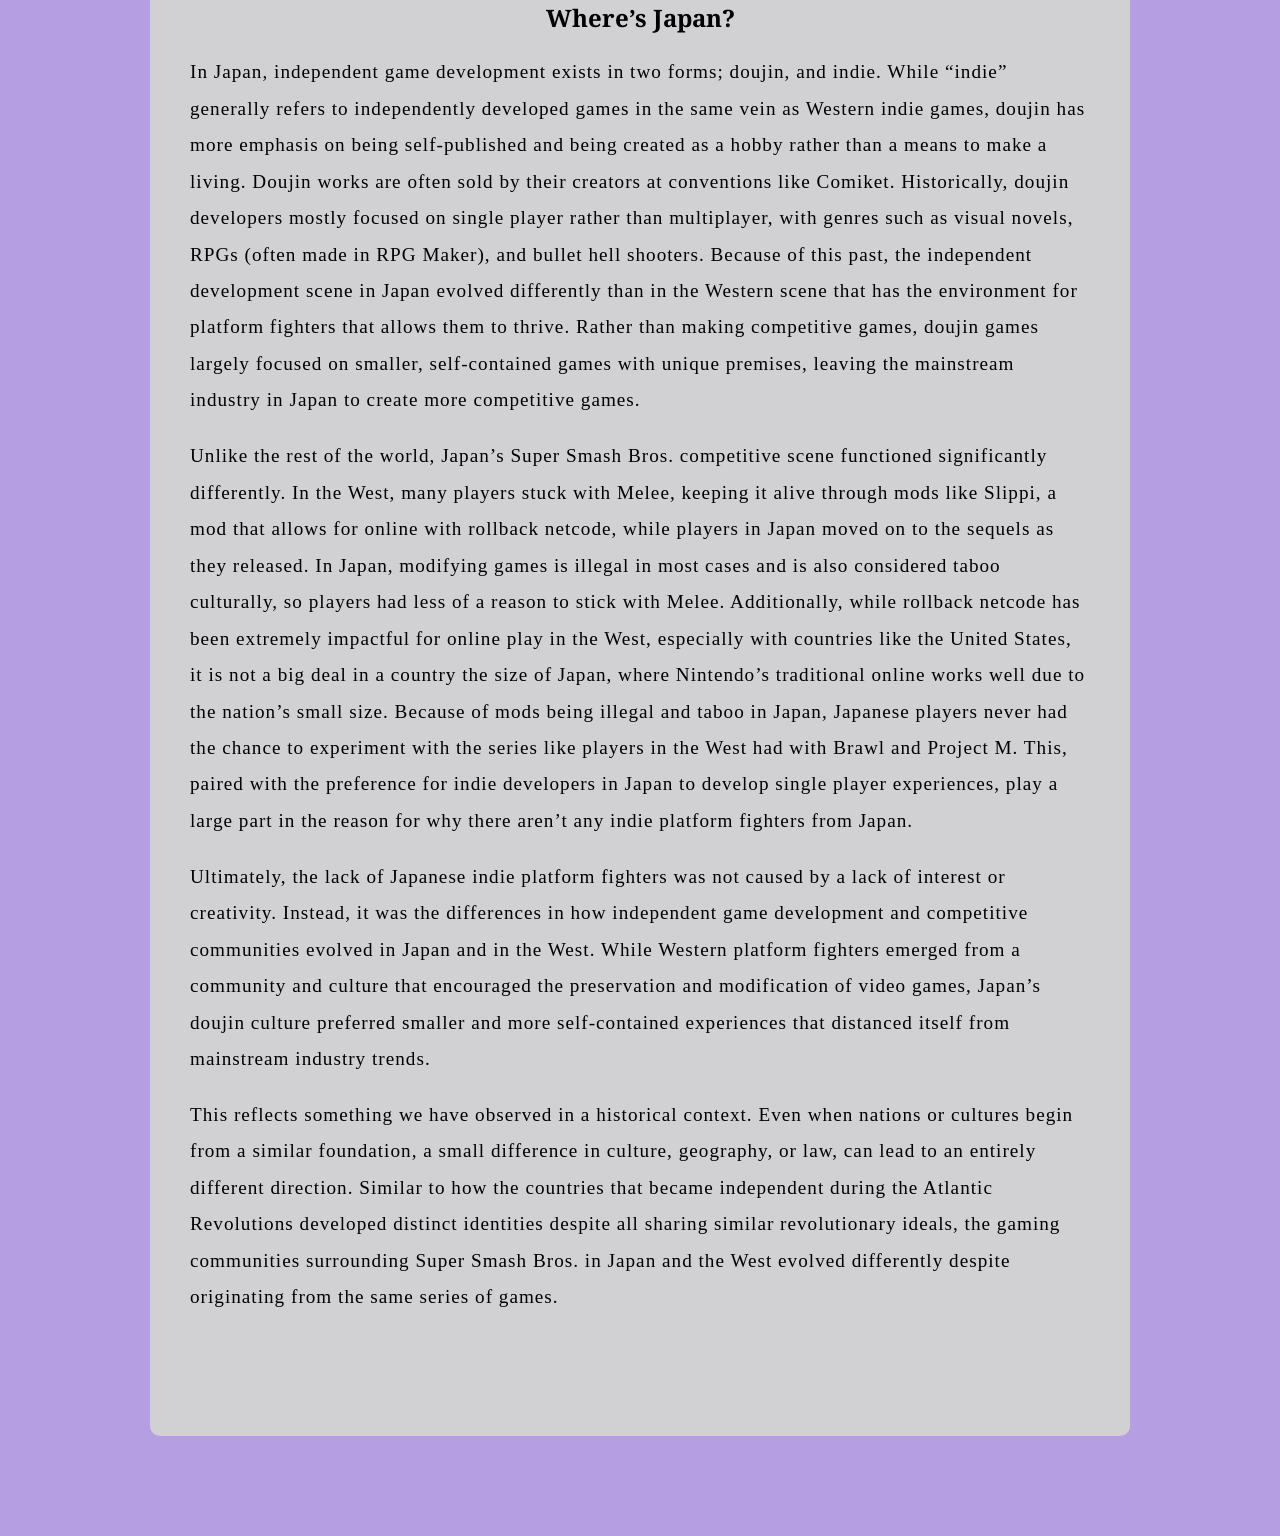
==== commit 7a001cfb: "Update index.html" ====
--- a/index.html
+++ b/index.html
@@ -114,10 +114,17 @@
 				</figcaption>
 			</figure>
 
-			
+
 			<p>
 				Brawlhalla is one of the first indie platform fighting games to crop up. It was first shown in 2014 by the developers Blue Mammoth Games, and eventually released as a free-to-play title in 2017. To differentiate itself from Super Smash Bros., Brawlhalla decided on not adding shields and grabs to their game. This decision sped up the pace of the game, while also making the game easier for players new to the platform fighting genre, which ended up being a large portion of the game’s players due to it being free-to-play. Brawlhalla also took a different approach to its characters. Each character has a different pair of two different weapons, which randomly appear on the stage. The characters play exactly the same when unarmed, but gain unique moves when equipped with their weapons. This approach to the game’s design gave it the opportunity to expand its character roster greatly, with 68 original characters and 88 crossover characters from movies, TV shows, and other games. Currently, there are a total of 156 characters in the game. Brawlhalla being free-to-play and responsive to its players allowed it to grow a large community of dedicated fans who still play today, showing that platform fighters could succeed without relying on established characters.
 			</p>
+
+			<figure>
+				<img src="./assets/img/brawlhalla.jpg" alt="Showcase of Brawlhalla gameplay">
+				<figcaption>
+					Screenshot of Brawlhalla, each character has a different weapon.
+				</figcaption>
+			</figure>
 
 			<p>
 				Later, in 2018, Icons: Combat Arena was released. This game was developed by some of the developers that worked on Project M, under the name of Wave Dash Games, giving fans of the mod and Super Smash Bros. Melee ample reason for excitement. Despite this, players described the game as looking uninteresting, with bland character designs and underwhelming VFX. Players also criticized the game for how heavily the characters movesets were inspired by characters in Super Smash Bros. The most appealing thing about the game was its implementation of rollback netcode, allowing online play to function significantly better than in the Super Smash Bros. series, which is notorious for having laggy online play. Ultimately, the game failed to find its footing and grow a community because of its unappealing characters and lack of originality.
@@ -127,9 +134,23 @@
 				Slap City was another indie platformer, released in 2020 by Ludosity, as a crossover title using characters from the studio’s past games. This game was praised for its wacky art style and silly cast of characters, making the game stand out compared to Super Smash Bros., and other fighting games in general. Like many other Western indie platform fighters, the gameplay was inspired by Super Smash Bros. Melee, with mechanics like wave dashing making an appearance. In addition to being a game for competitive players, Slap City has its own story mode with platforming levels, as well as other miscellaneous features for players to engage with outside of regular battles.
 			</p>
 
+			<figure>
+				<img src="./assets/img/slapcity.jpg" alt="Showcase of Slap City gameplay">
+				<figcaption>
+					Slap City.
+				</figcaption>
+			</figure>
+
 			<p>
 				One of the most successful indie platform fighters is Rivals of Aether, releasing in 2017 from Aether Studios and spearheaded by Dan Fornace. Rivals of Aether takes elements from Melee, while opting to do away with shields and grabs, similar to Brawlhalla, while using a unique pixel art style. The characters in this game are original, based on the elements of fire, air, water, and earth, although guest characters from other indie games also made appearances as well. The design of the characters’ movesets are more complicated than that of Super Smash Bros. and most other platform fighters, with each characters’ moves revolving around different ways to control the stage. The developers also supported modding, making it easier to create your own character for the game. This resulted in a strong community of players and creators. Because of this community, Aether Studios was able to branch out and make spin-off games based on their characters from Rivals of Aether, turning the game into a franchise. Rivals of Aether showed how a community centered approach to development that is emblematic of Western competitive gaming culture, could allow an indie platform fighter to thrive.
 			</p>
+
+			<figure>
+				<img src="./assets/img/roa.jpg" alt="Showcase of Rivals of Aether gameplay">
+				<figcaption>
+					Rivals of Aether.
+				</figcaption>
+			</figure>
 
 			<p>
 				Eventually, the sequel to Rivals of Aether would release in 2024, Rivals of Aether II. This game brings the characters and gameplay from its predecessor into 3D. During this transition, shields and grabs were added to the game, with the unique additions of special pummels, and special ledge getup attacks. The presence of shields and grabs made Rivals of Aether II feel too reminiscent of Super Smash Bros., with players of the original Rivals of Aether and Super Smash Bros. being divided by the sequel.
--- a/assets/css/styles.css
+++ b/assets/css/styles.css
@@ -6,11 +6,11 @@
 
 body {
 	margin: 0;
-	background-image: url("../img/mural.jpg");
 	background-attachment: fixed;
 	background-position: center;
 	background-repeat: no-repeat;
 	background-size: cover;
+	background-color: #b59fe2
 }
 
 .content {
@@ -38,7 +38,7 @@
 p {
 	font-family: 'Noto Sans';
 	font-size: 1.2em;
-	line-height: 1.5;
+	line-height: 1.9;
 	letter-spacing: 1px;
 	word-break: normal;
 }
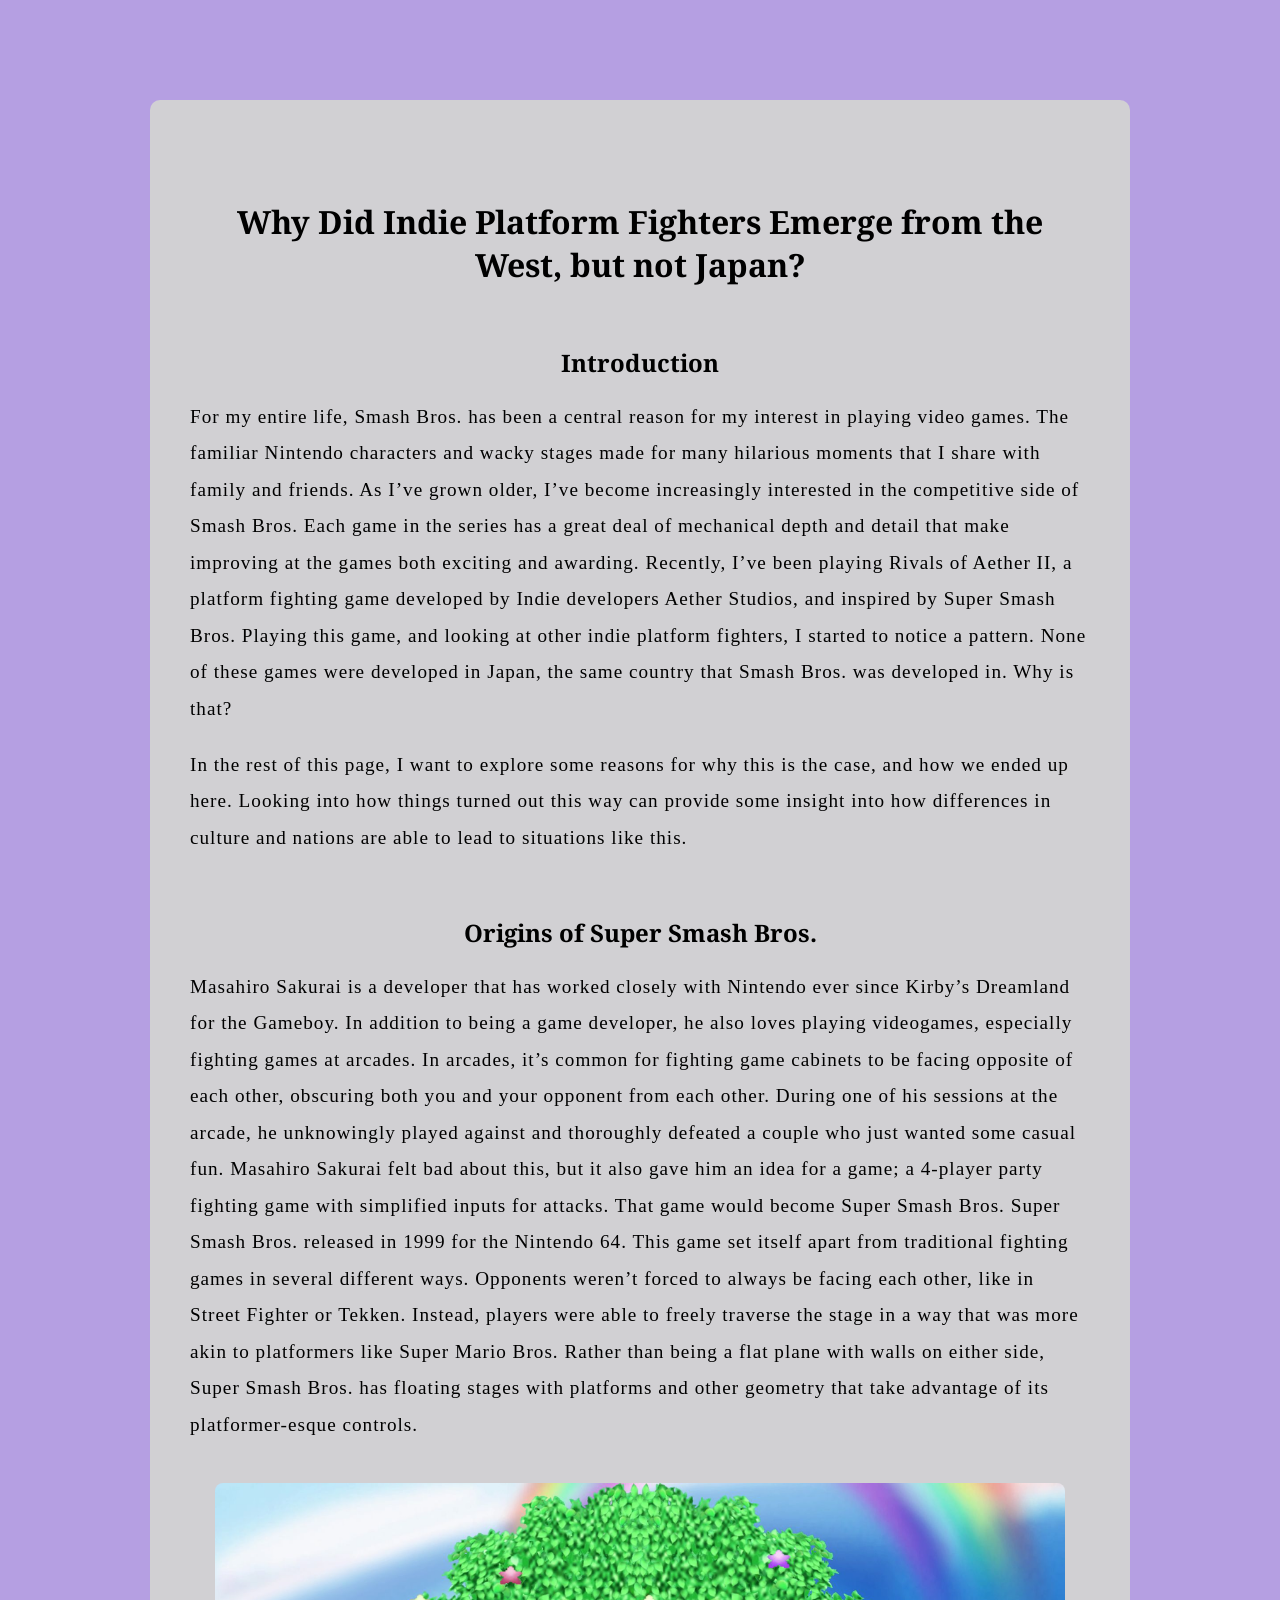
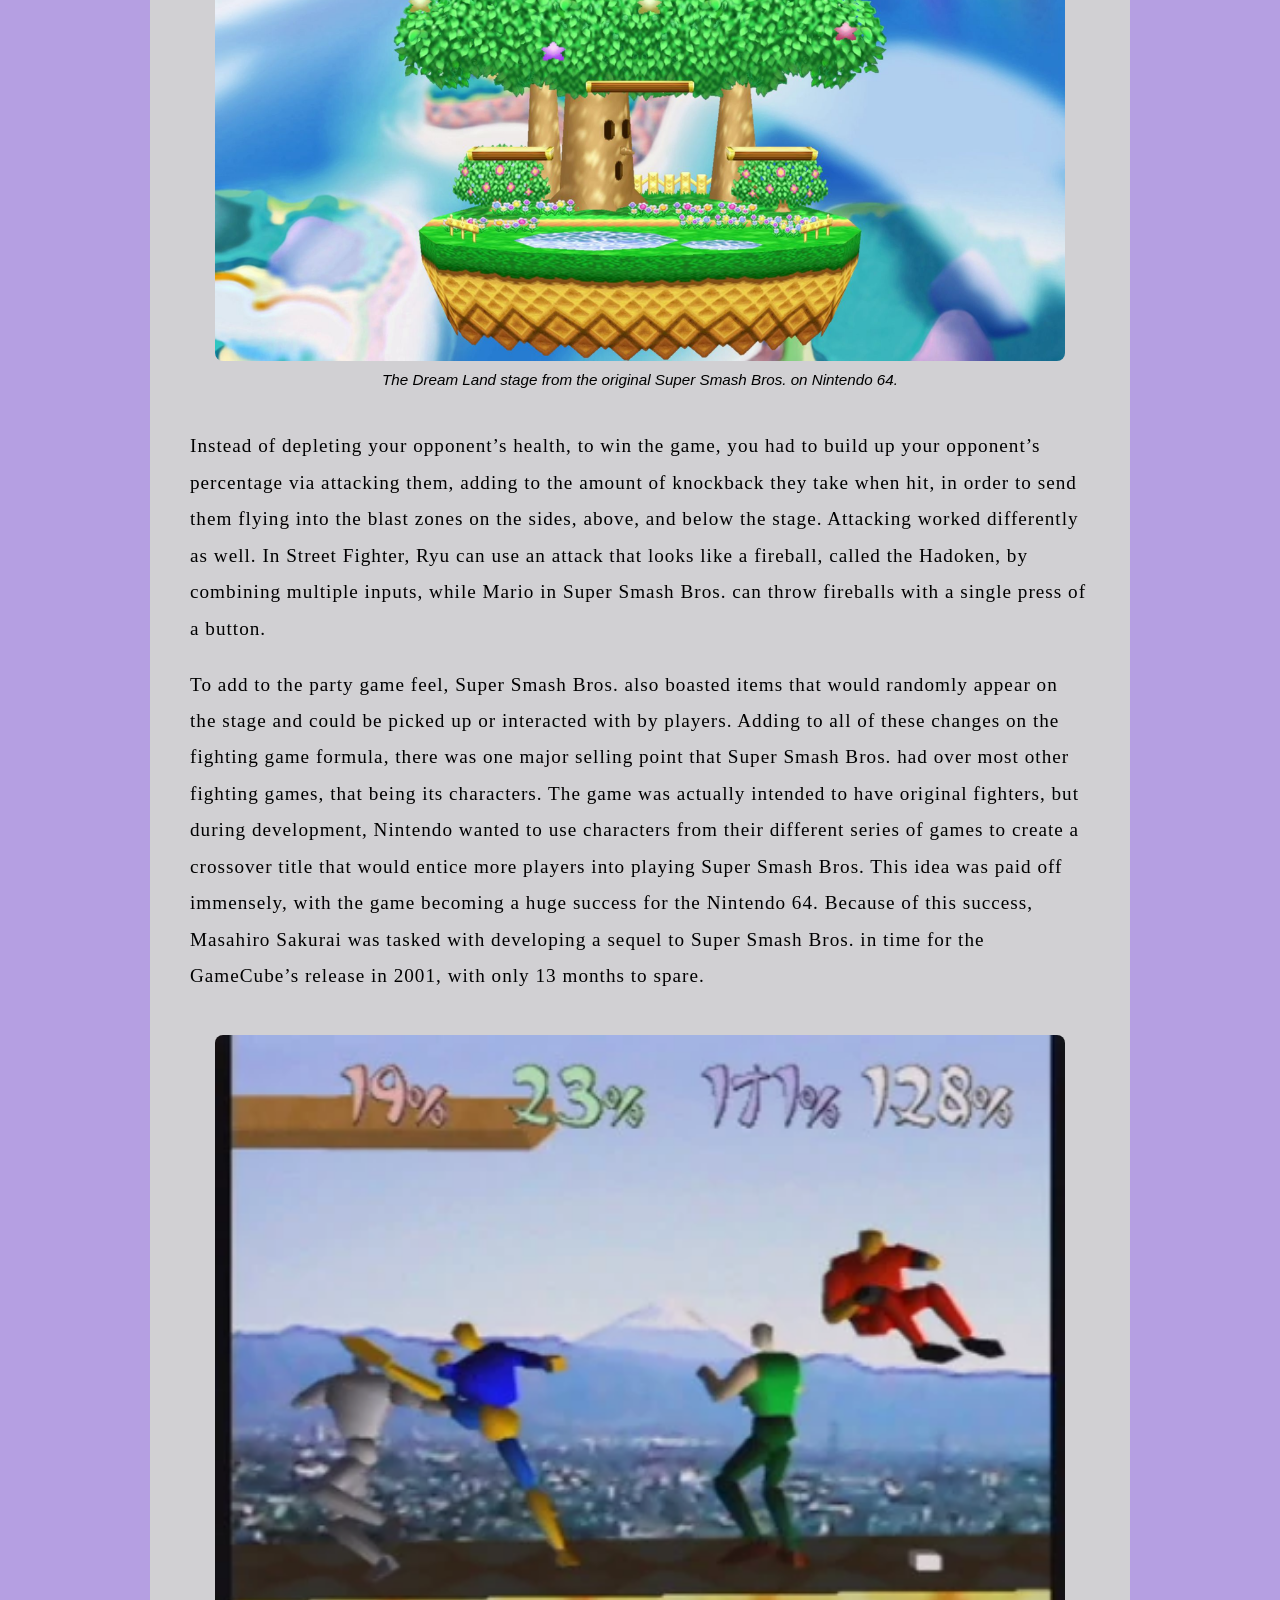
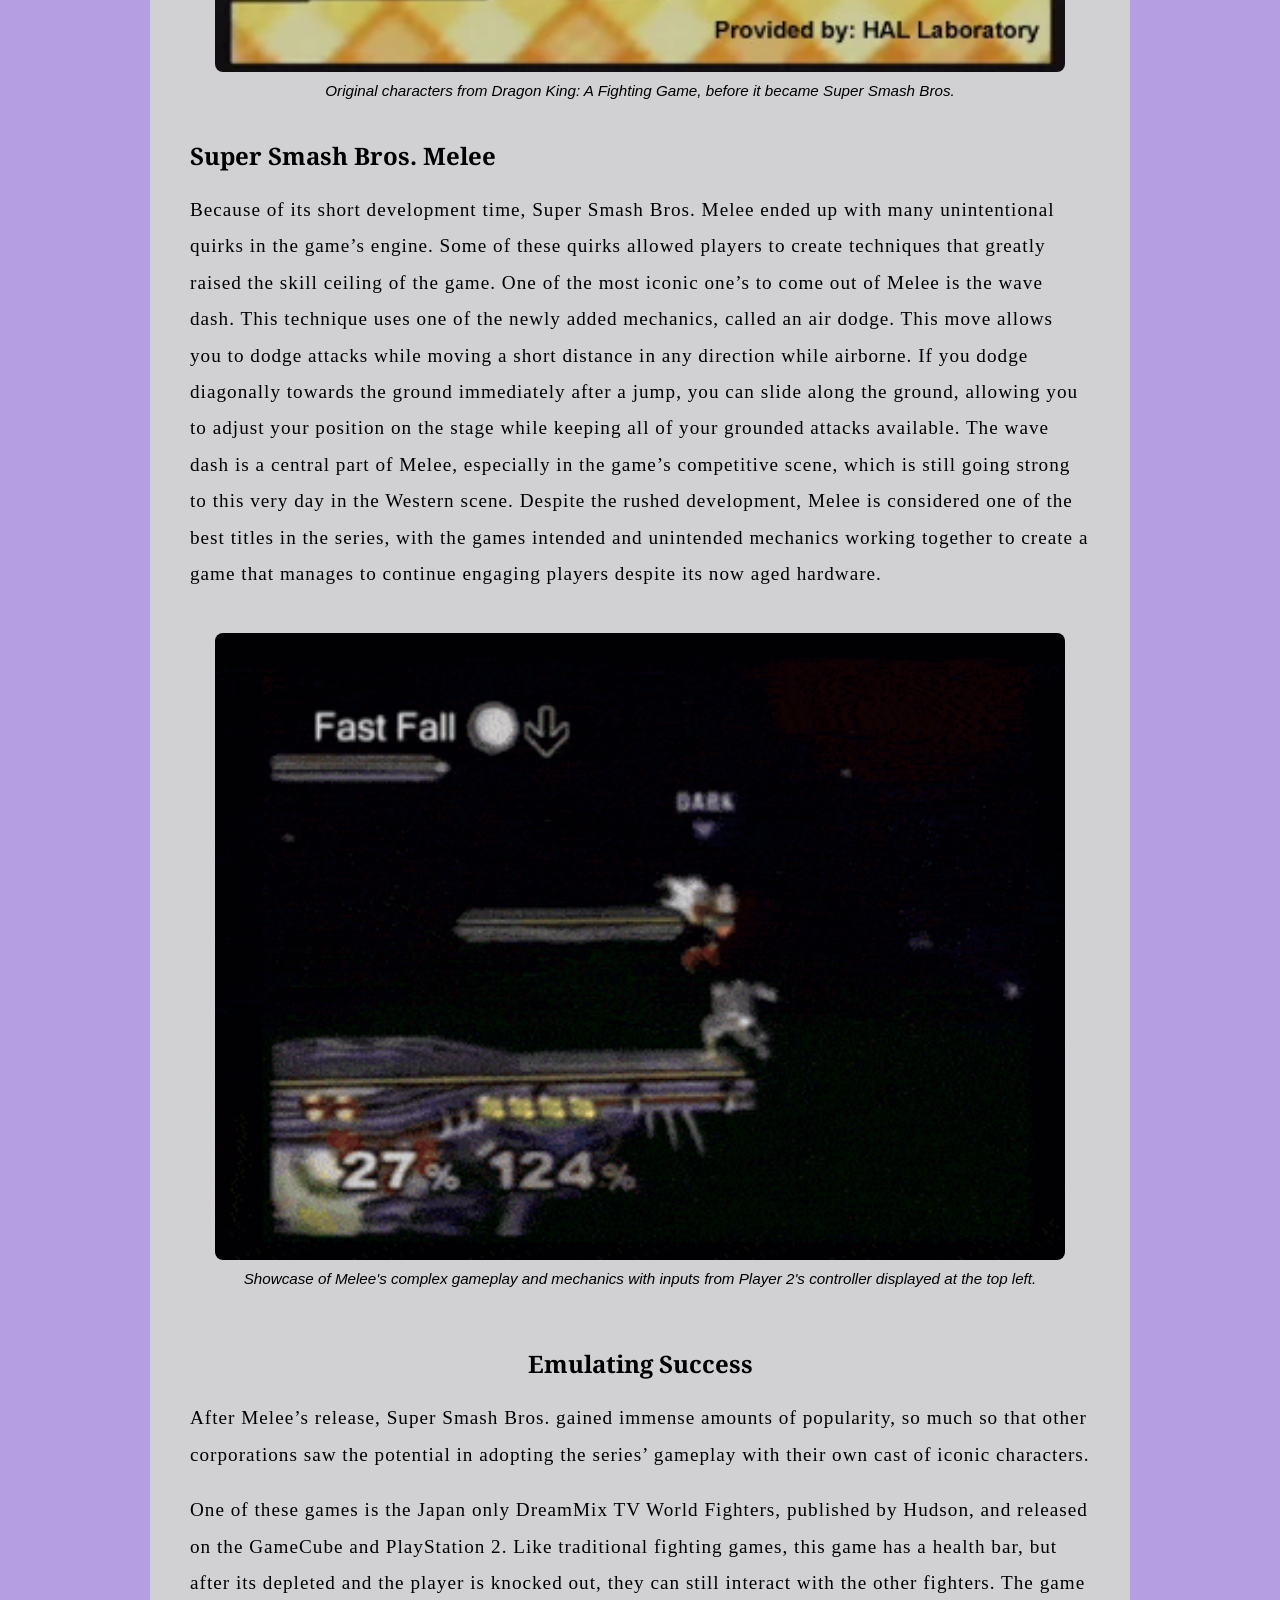
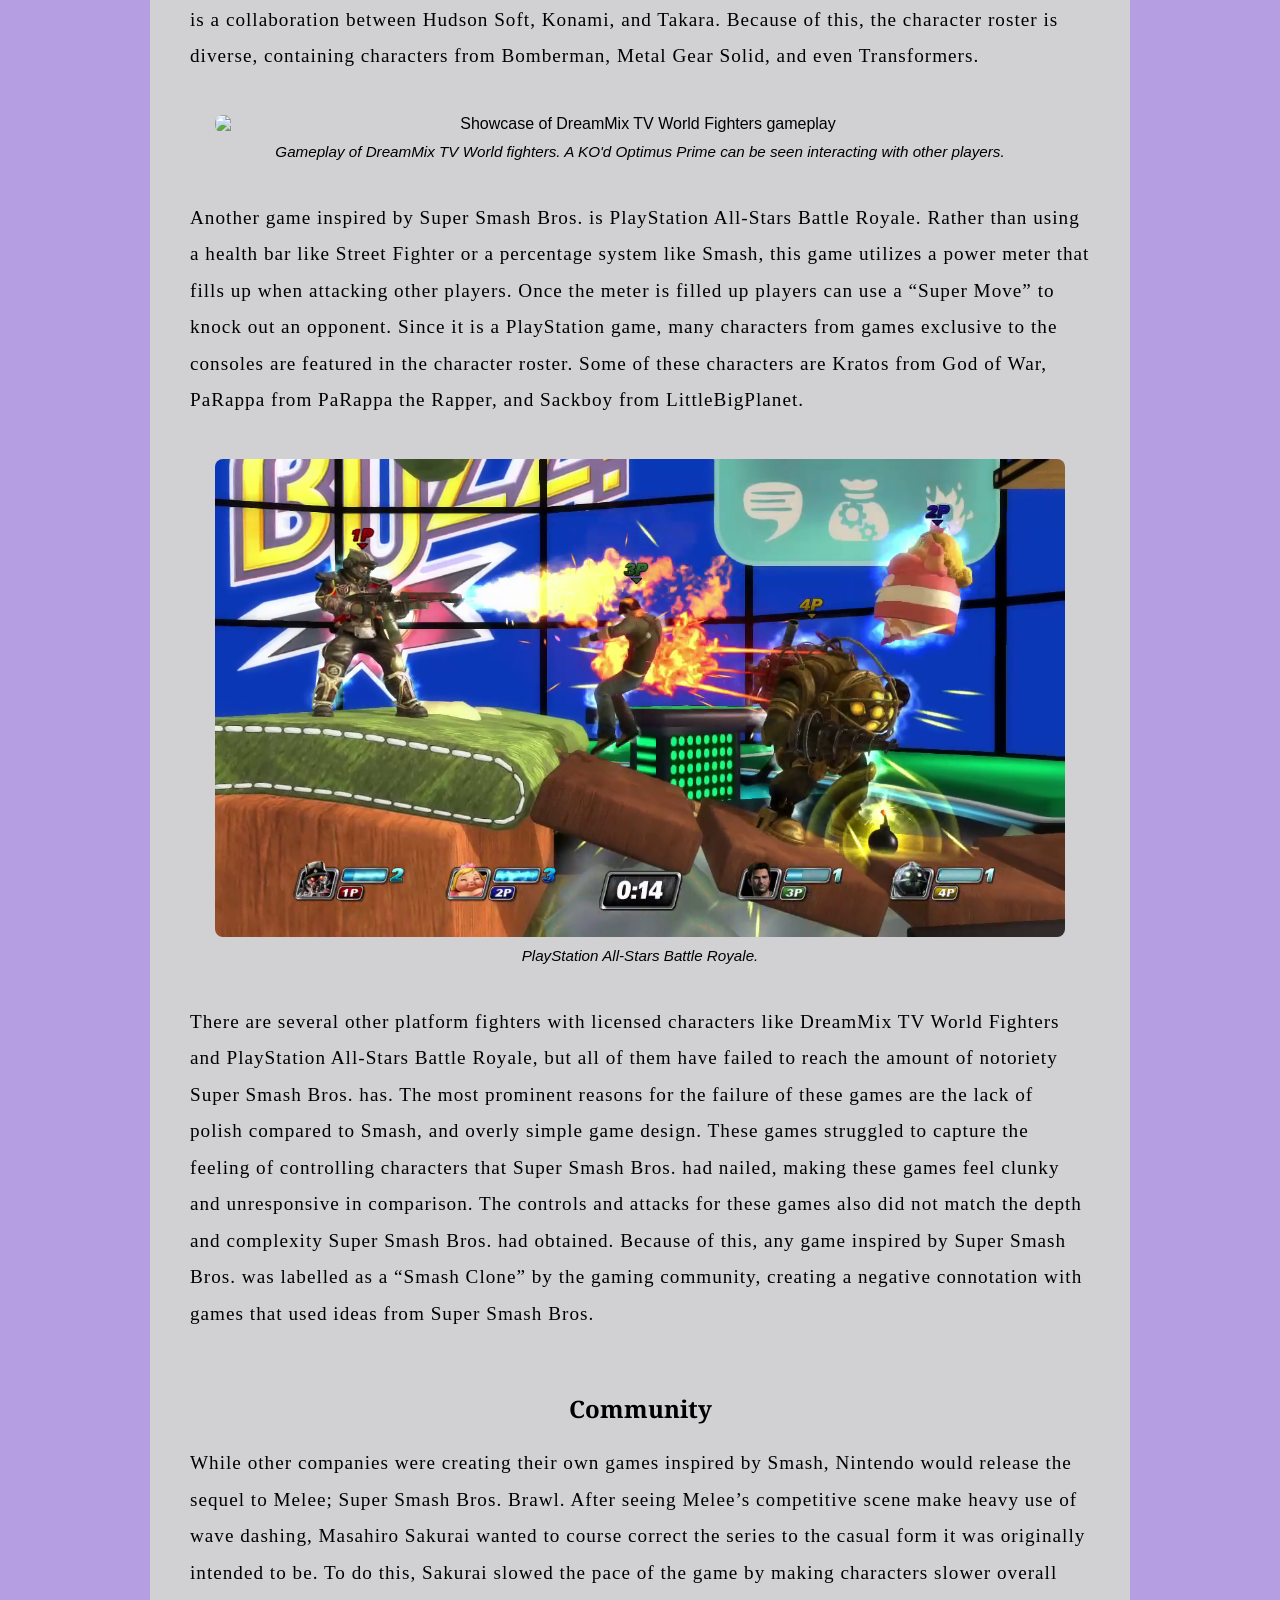
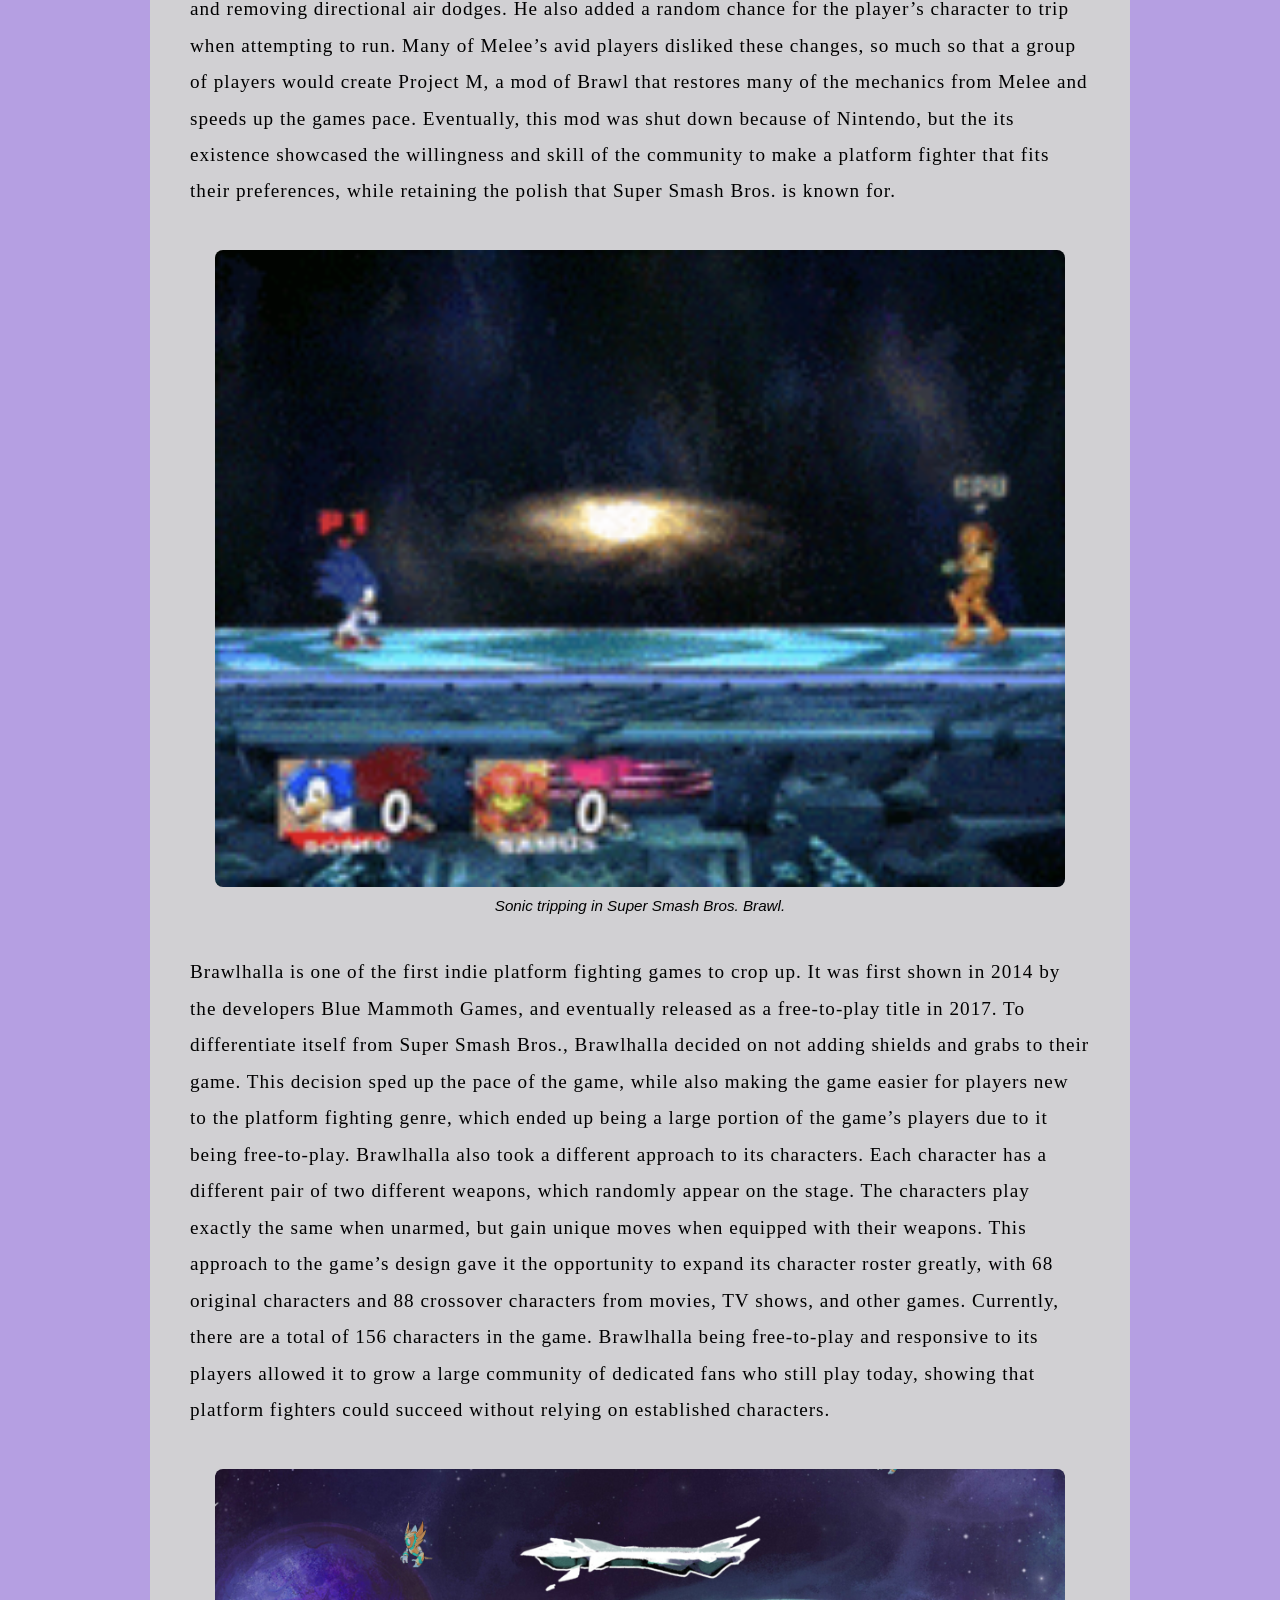
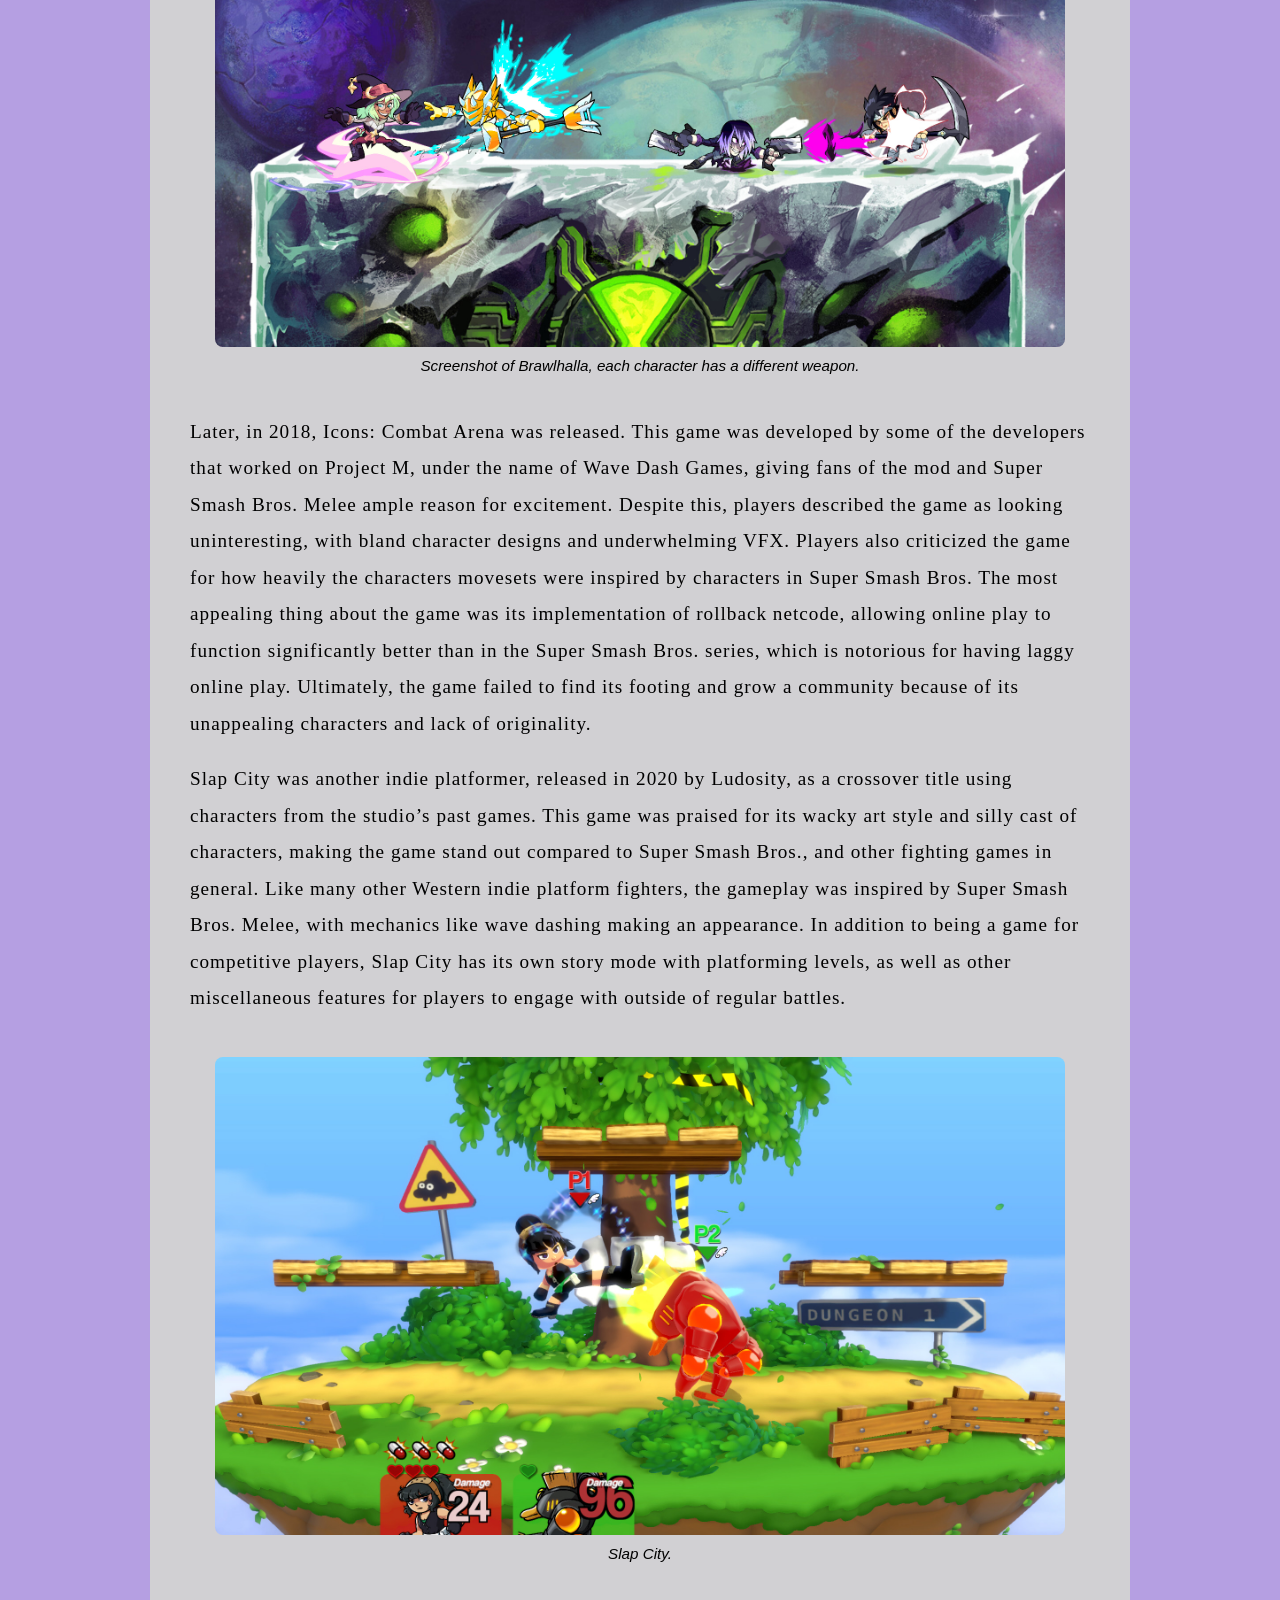
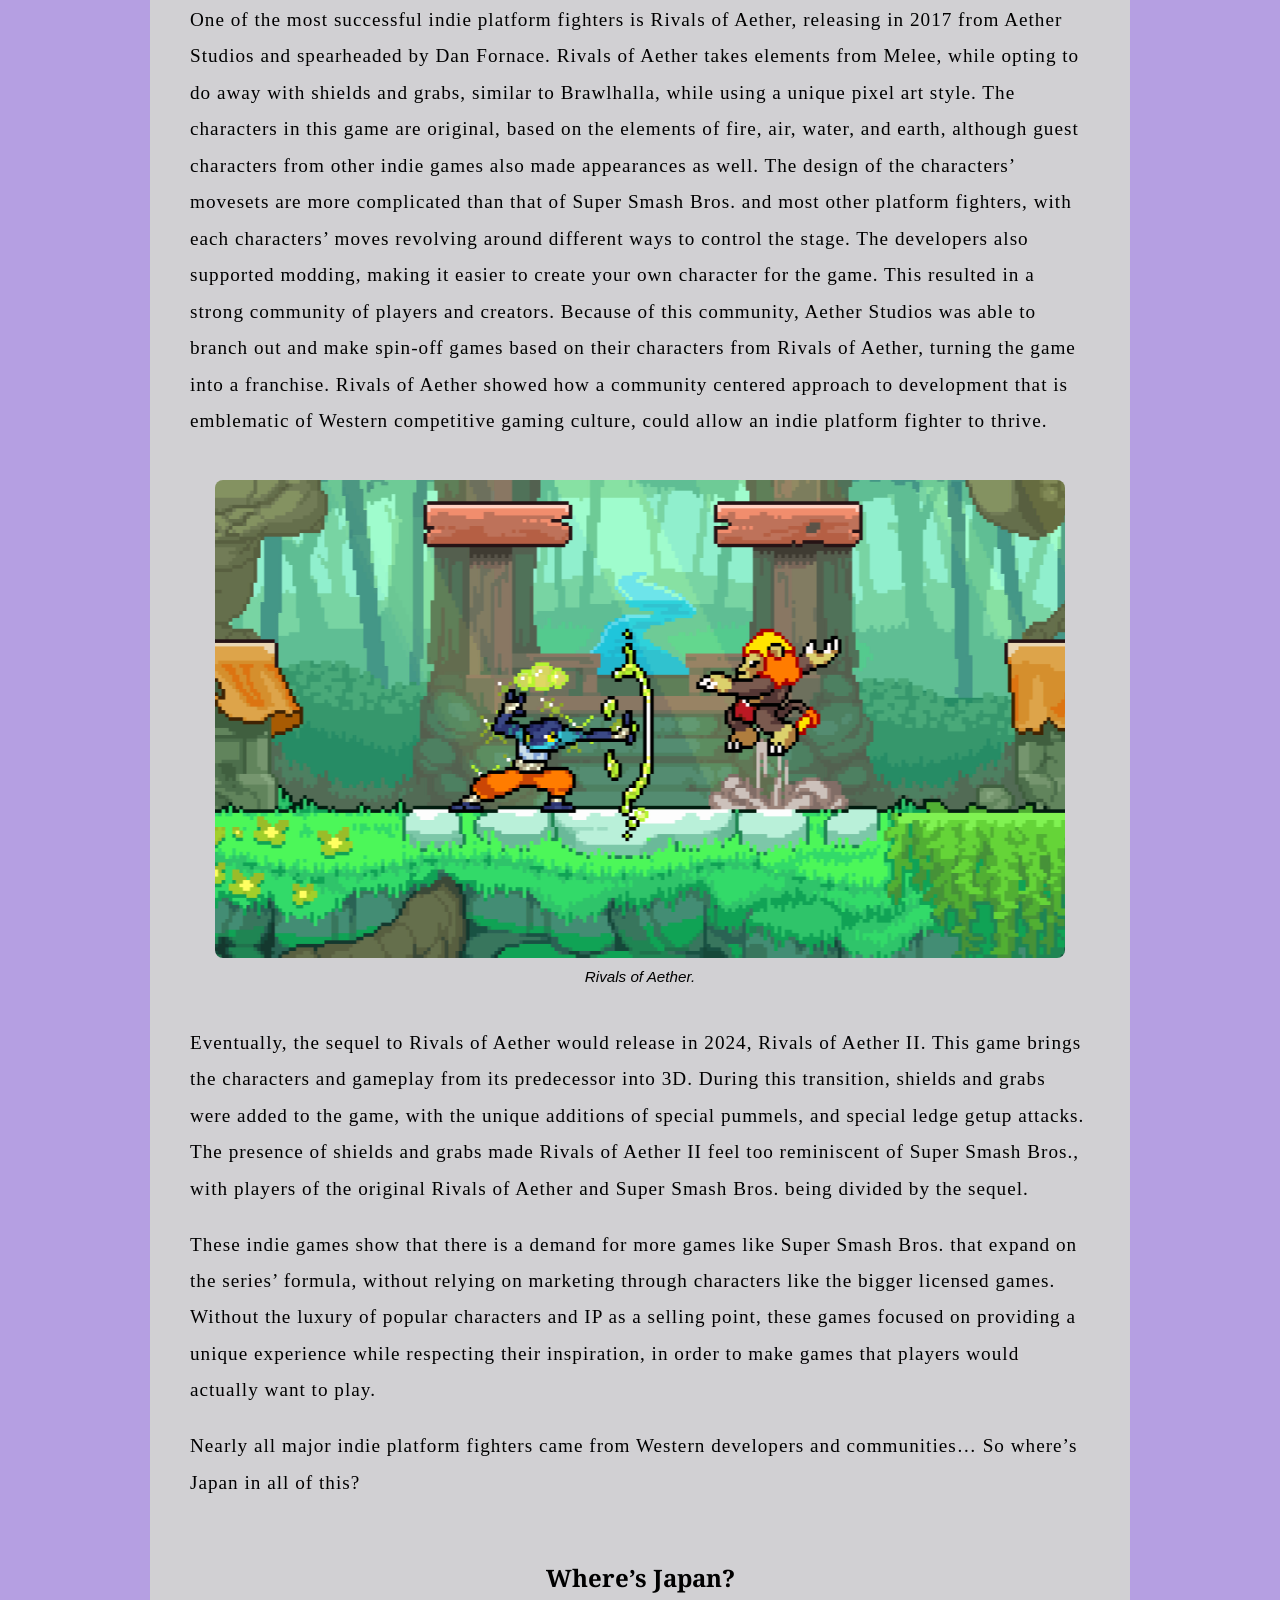
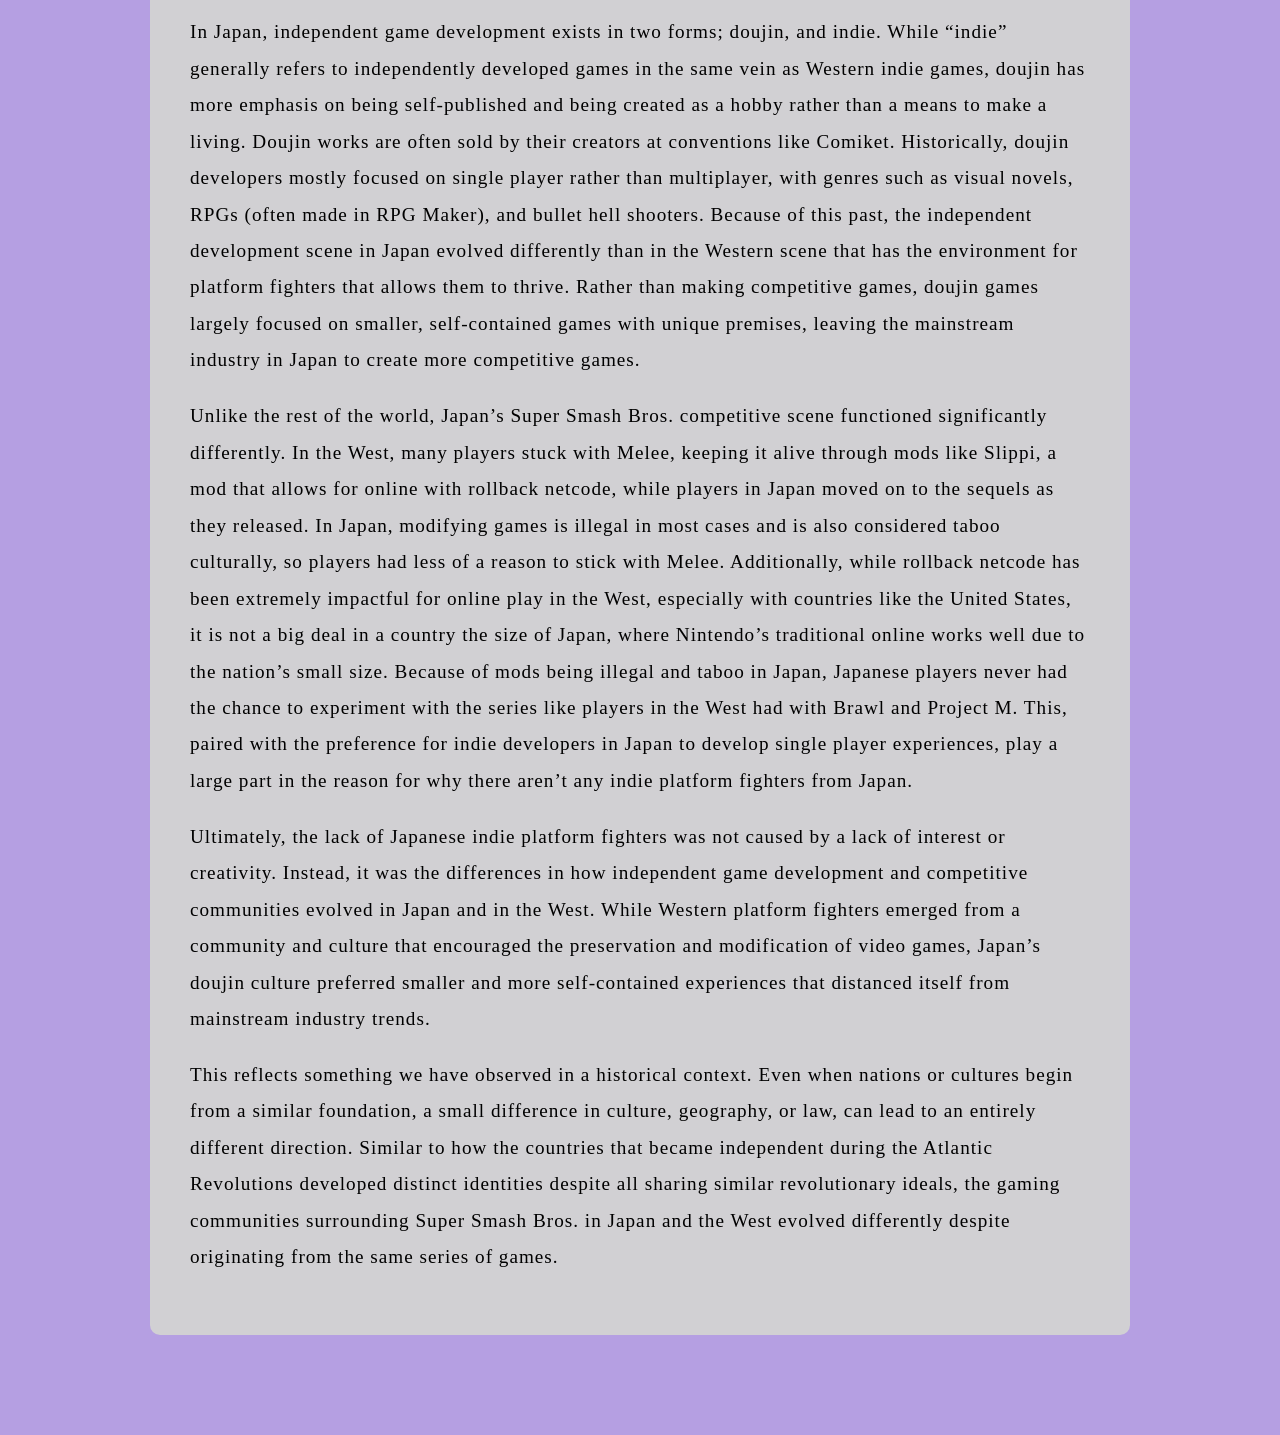
==== commit 53d42747: "Update index.html" ====
--- a/index.html
+++ b/index.html
@@ -53,19 +53,23 @@
 					Original characters from Dragon King: A Fighting Game, before it became Super Smash Bros.
 				</figcaption>
 			</figure>
+		</section>
 
-			<h2>Super Smash Bros. Melee</h2>
-			<p>
-				Because of its short development time, Super Smash Bros. Melee ended up with many unintentional quirks in the game’s engine. Some of these quirks allowed players to create techniques that greatly raised the skill ceiling of the game. One of the most iconic one’s to come out of Melee is the wave dash. This technique uses one of the newly added mechanics, called an air dodge. This move allows you to dodge attacks while moving a short distance in any direction while airborne. If you dodge diagonally towards the ground immediately after a jump, you can slide along the ground, allowing you to adjust your position on the stage while keeping all of your grounded attacks available. The wave dash is a central part of Melee, especially in the game’s competitive scene, which is still going strong to this very day in the Western scene. Despite the rushed development, Melee is considered one of the best titles in the series, with the games intended and unintended mechanics working together to create a game that manages to continue engaging players despite its now aged hardware.
-			</p>
+			<section>
+				<h2>Super Smash Bros. Melee</h2>
+				<p>
+					Because of its short development time, Super Smash Bros. Melee ended up with many unintentional quirks in the game’s engine. Some of these quirks allowed players to create techniques that greatly raised the skill ceiling of the game. One of the most iconic one’s to come out of Melee is the wave dash. This technique uses one of the newly added mechanics, called an air dodge. This move allows you to dodge attacks while moving a short distance in any direction while airborne. If you dodge diagonally towards the ground immediately after a jump, you can slide along the ground, allowing you to adjust your position on the stage while keeping all of your grounded attacks available. The wave dash is a central part of Melee, especially in the game’s competitive scene, which is still going strong to this very day in the Western scene. Despite the rushed development, Melee is considered one of the best titles in the series, with the games intended and unintended mechanics working together to create a game that manages to continue engaging players despite its now aged hardware.
+				</p>
 
-			<figure>
-				<img src="./assets/img/meleegameplay.gif" alt="Showcase of Melee's gameplay">
-				<figcaption>
-					Showcase of Melee's complex gameplay and mechanics with inputs from Player 2's controller displayed at the top left.
-				</figcaption>
-			</figure>
+				<figure>
+					<img src="./assets/img/meleegameplay.gif" alt="Showcase of Melee's gameplay">
+					<figcaption>
+						Showcase of Melee's complex gameplay and mechanics with inputs from Player 2's controller displayed at the top left.
+					</figcaption>
+				</figure>
+			</section>
 
+			<section>
 			<h1>Emulating Success</h1>
 			<p>
 				After Melee’s release, Super Smash Bros. gained immense amounts of popularity, so much so that other corporations saw the potential in adopting the series’ gameplay with their own cast of iconic characters.
--- a/assets/css/styles.css
+++ b/assets/css/styles.css
@@ -5,11 +5,12 @@
 }
 
 body {
+	background-image: url("../img/sky.png");
 	margin: 0;
-	background-attachment: fixed;
+	background-attachment: scroll;
 	background-position: center;
-	background-repeat: no-repeat;
-	background-size: cover;
+	background-repeat: repeat;
+	background-size: initial;
 	background-color: #b59fe2
 }
 
@@ -43,9 +44,10 @@
 	word-break: normal;
 }
 
-section {
-	margin-bottom: 80px;
-}
+
+
+
+
 
 figure {
 	margin: 40px 0;
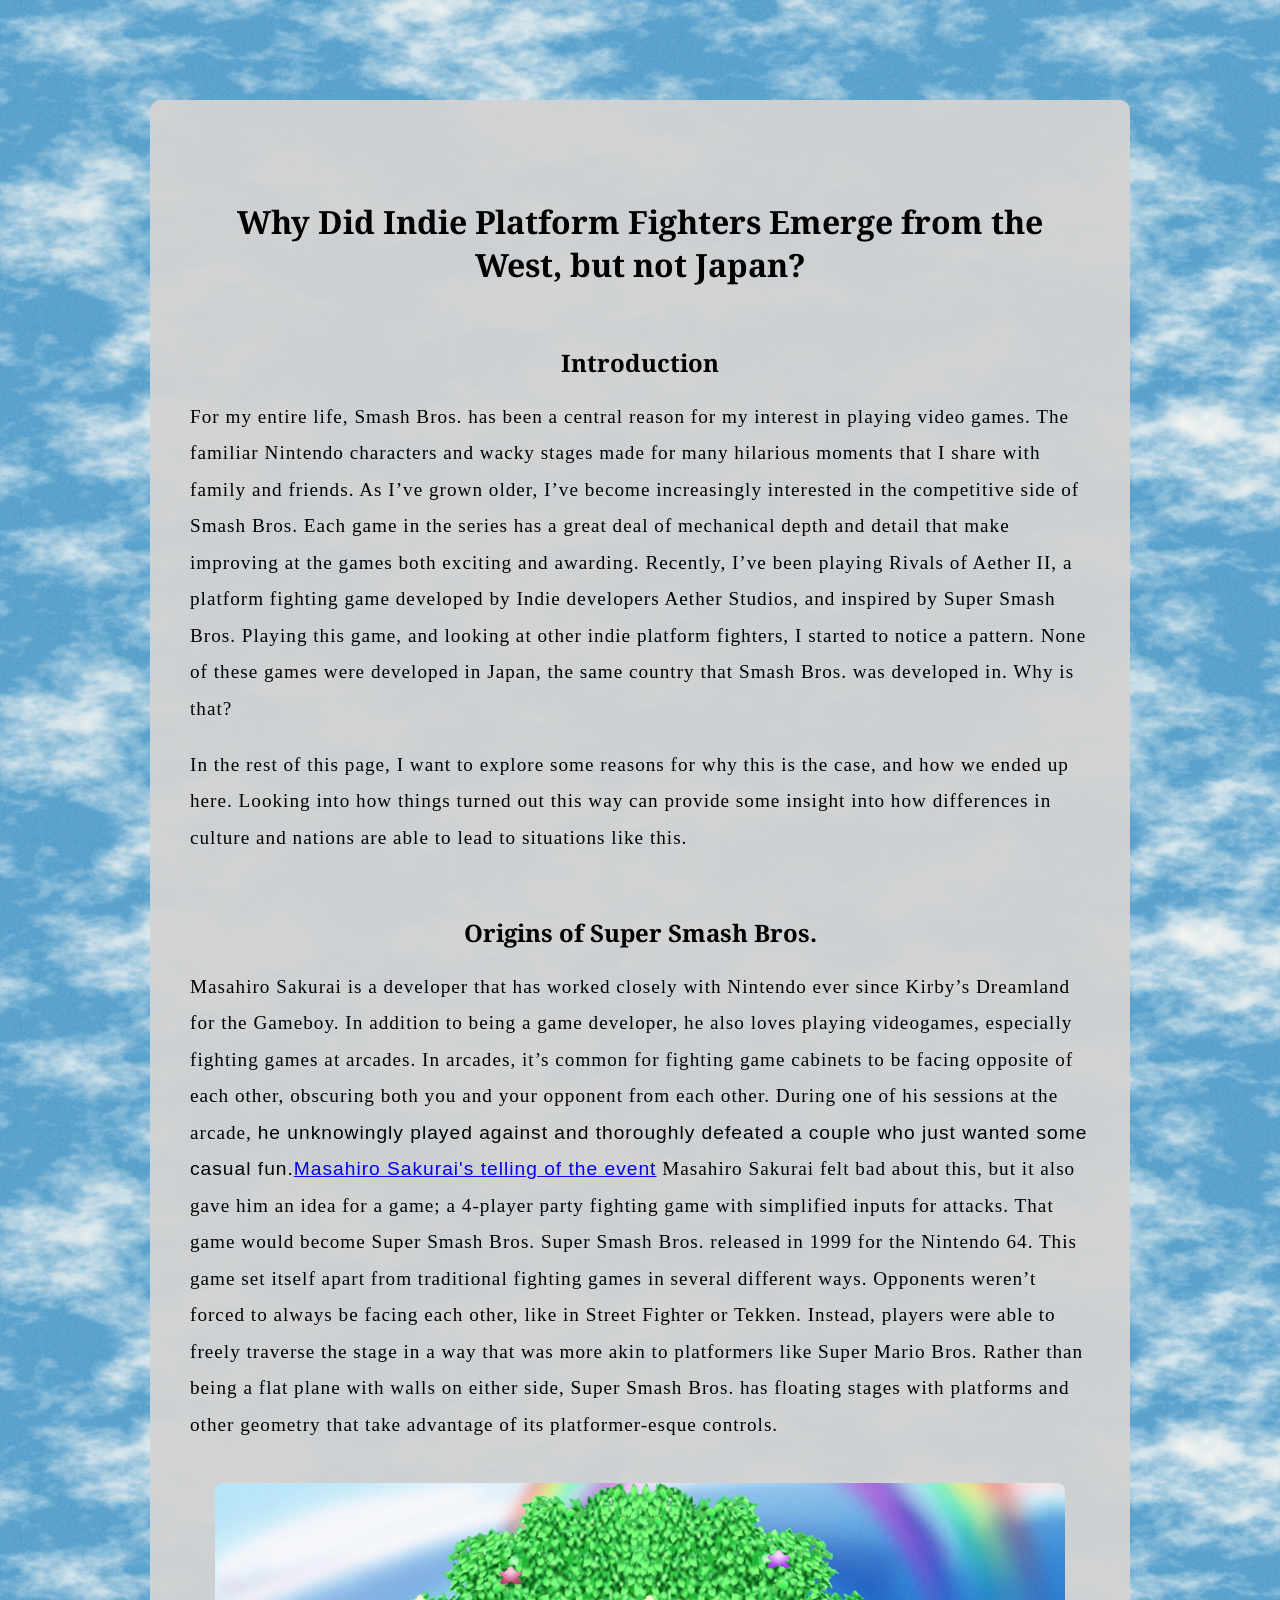
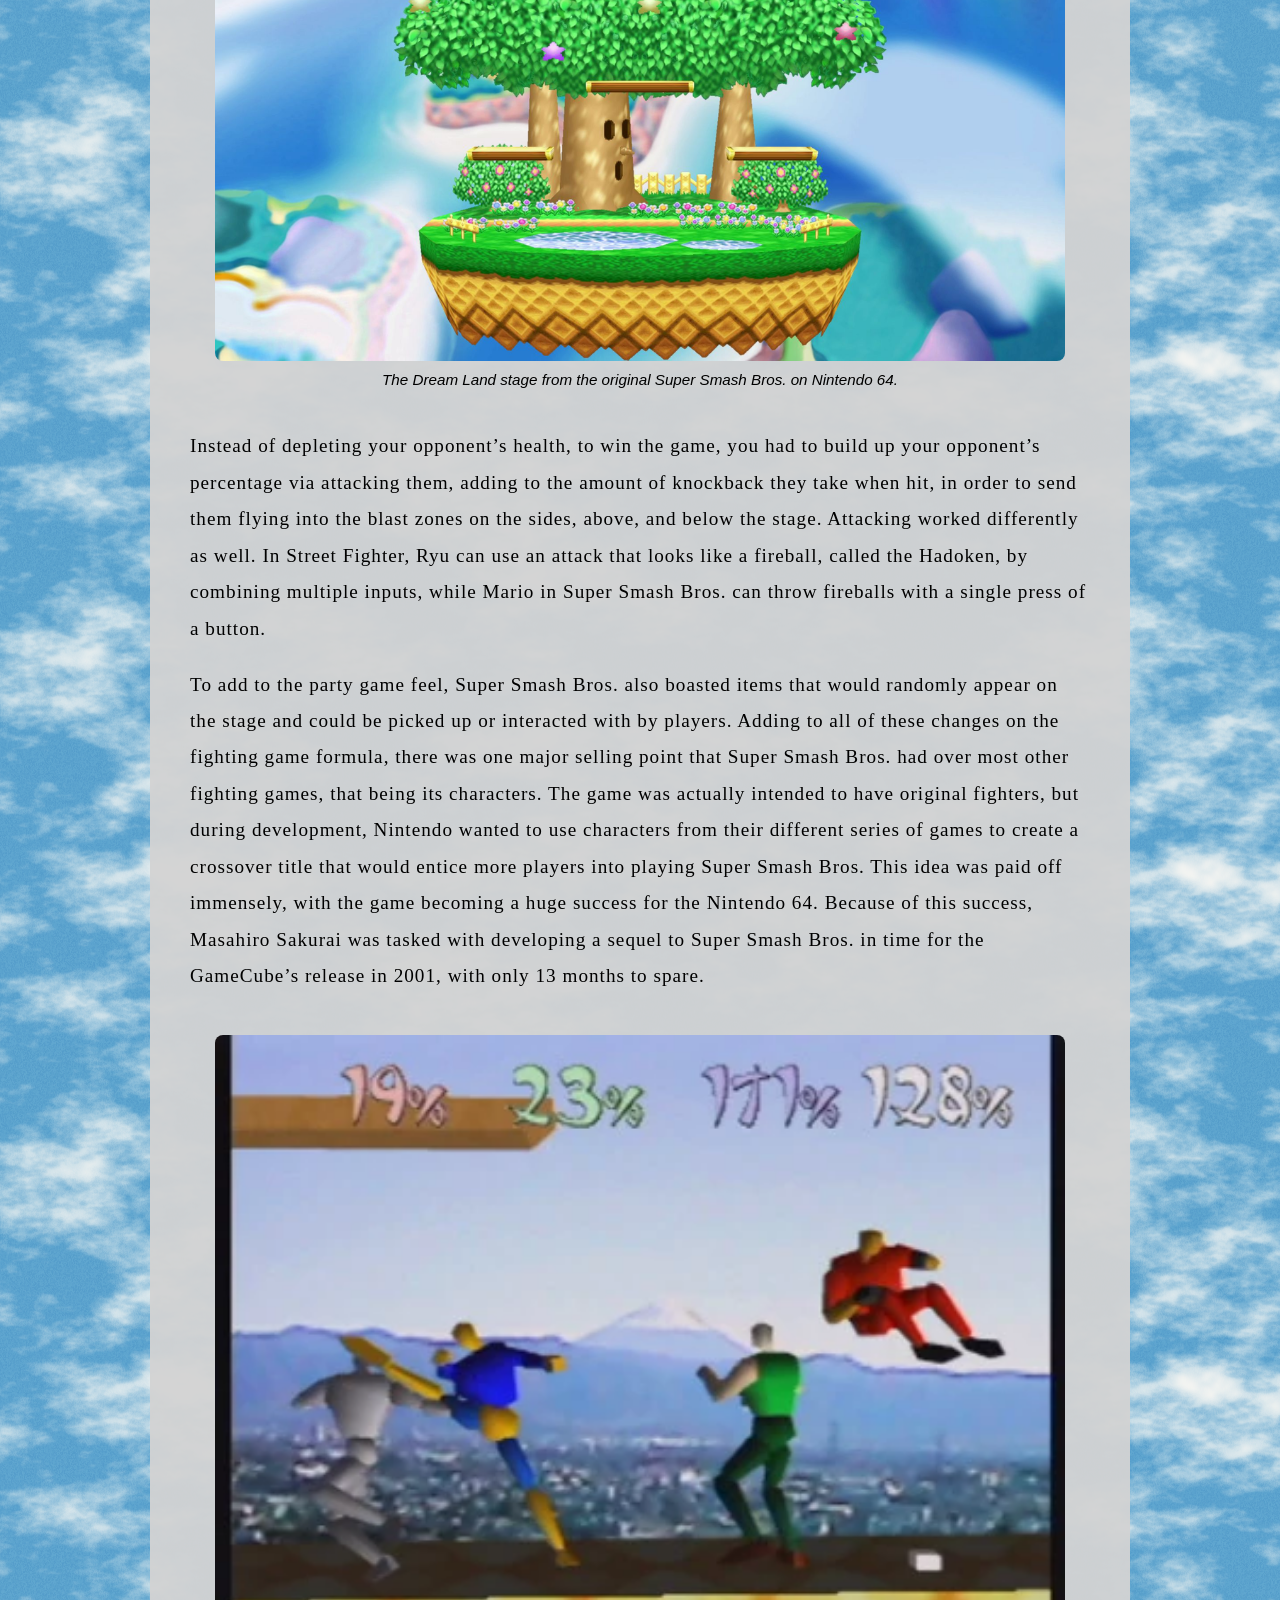
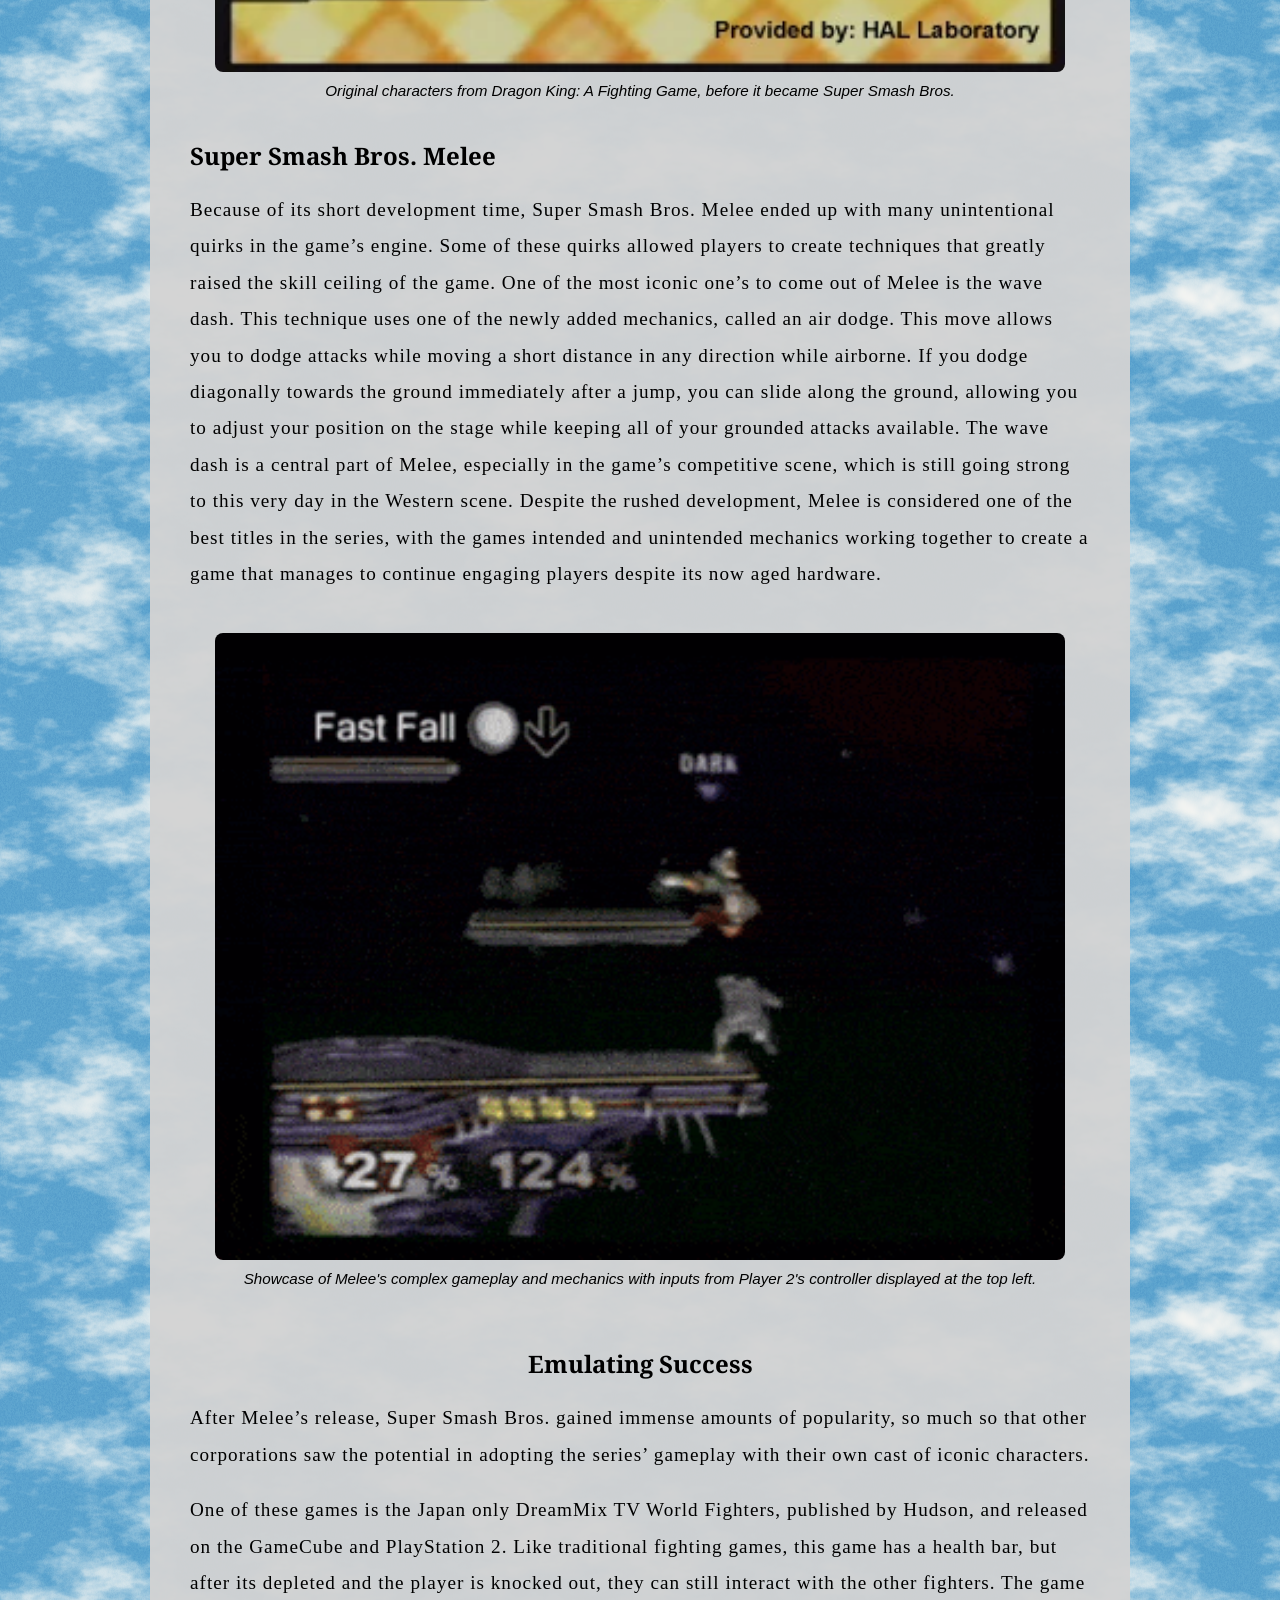
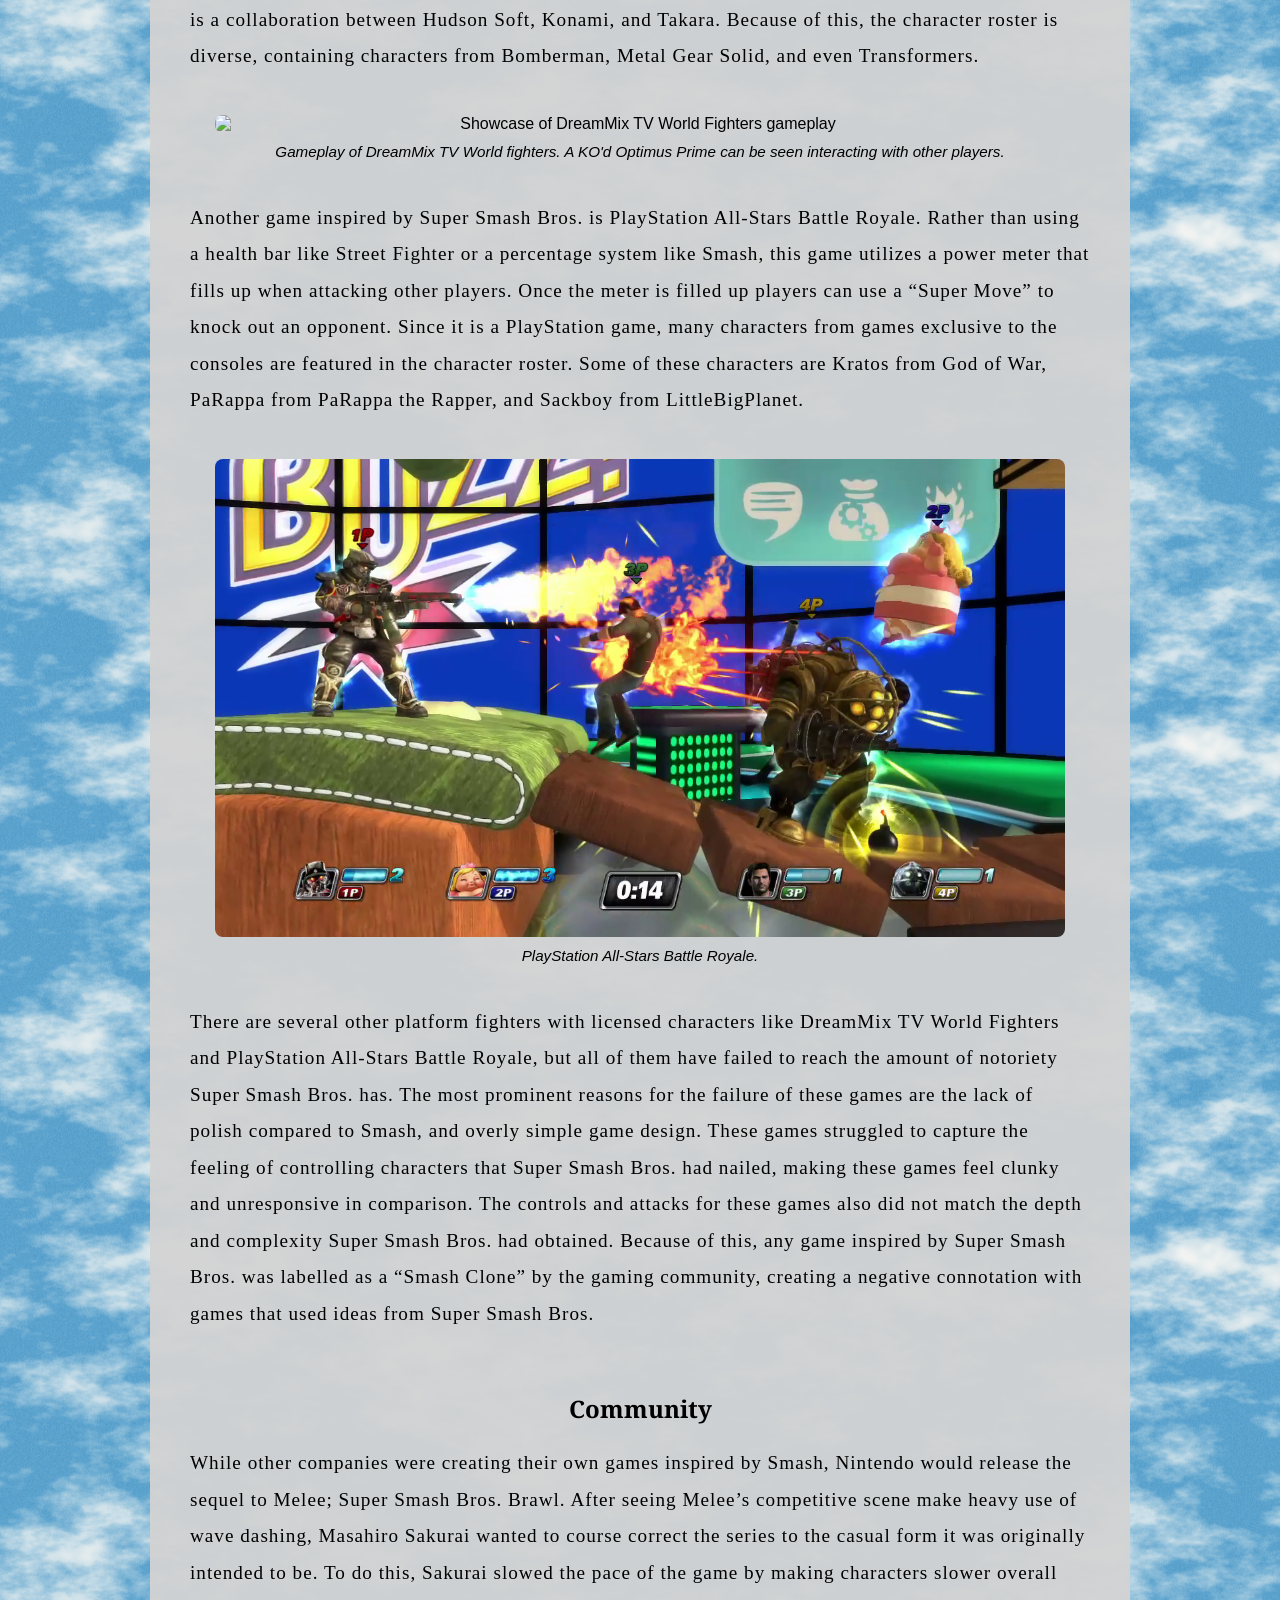
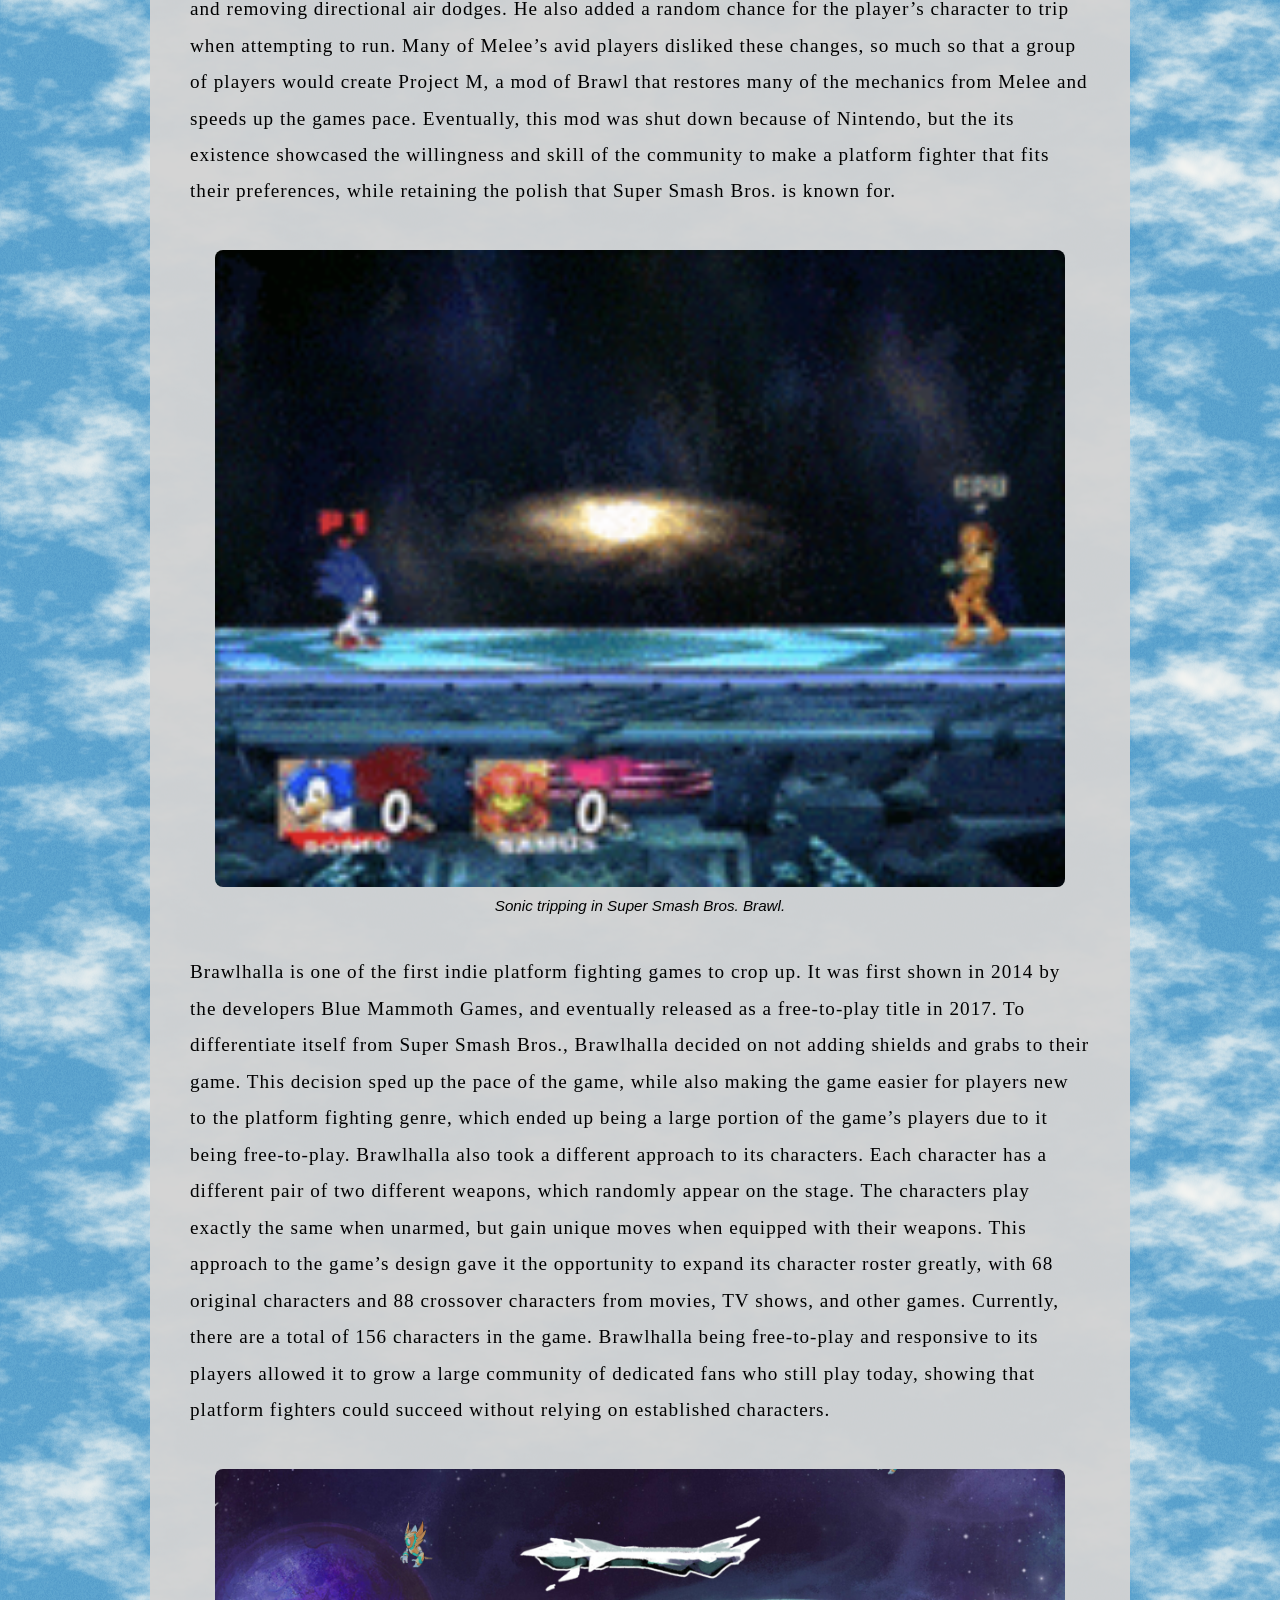
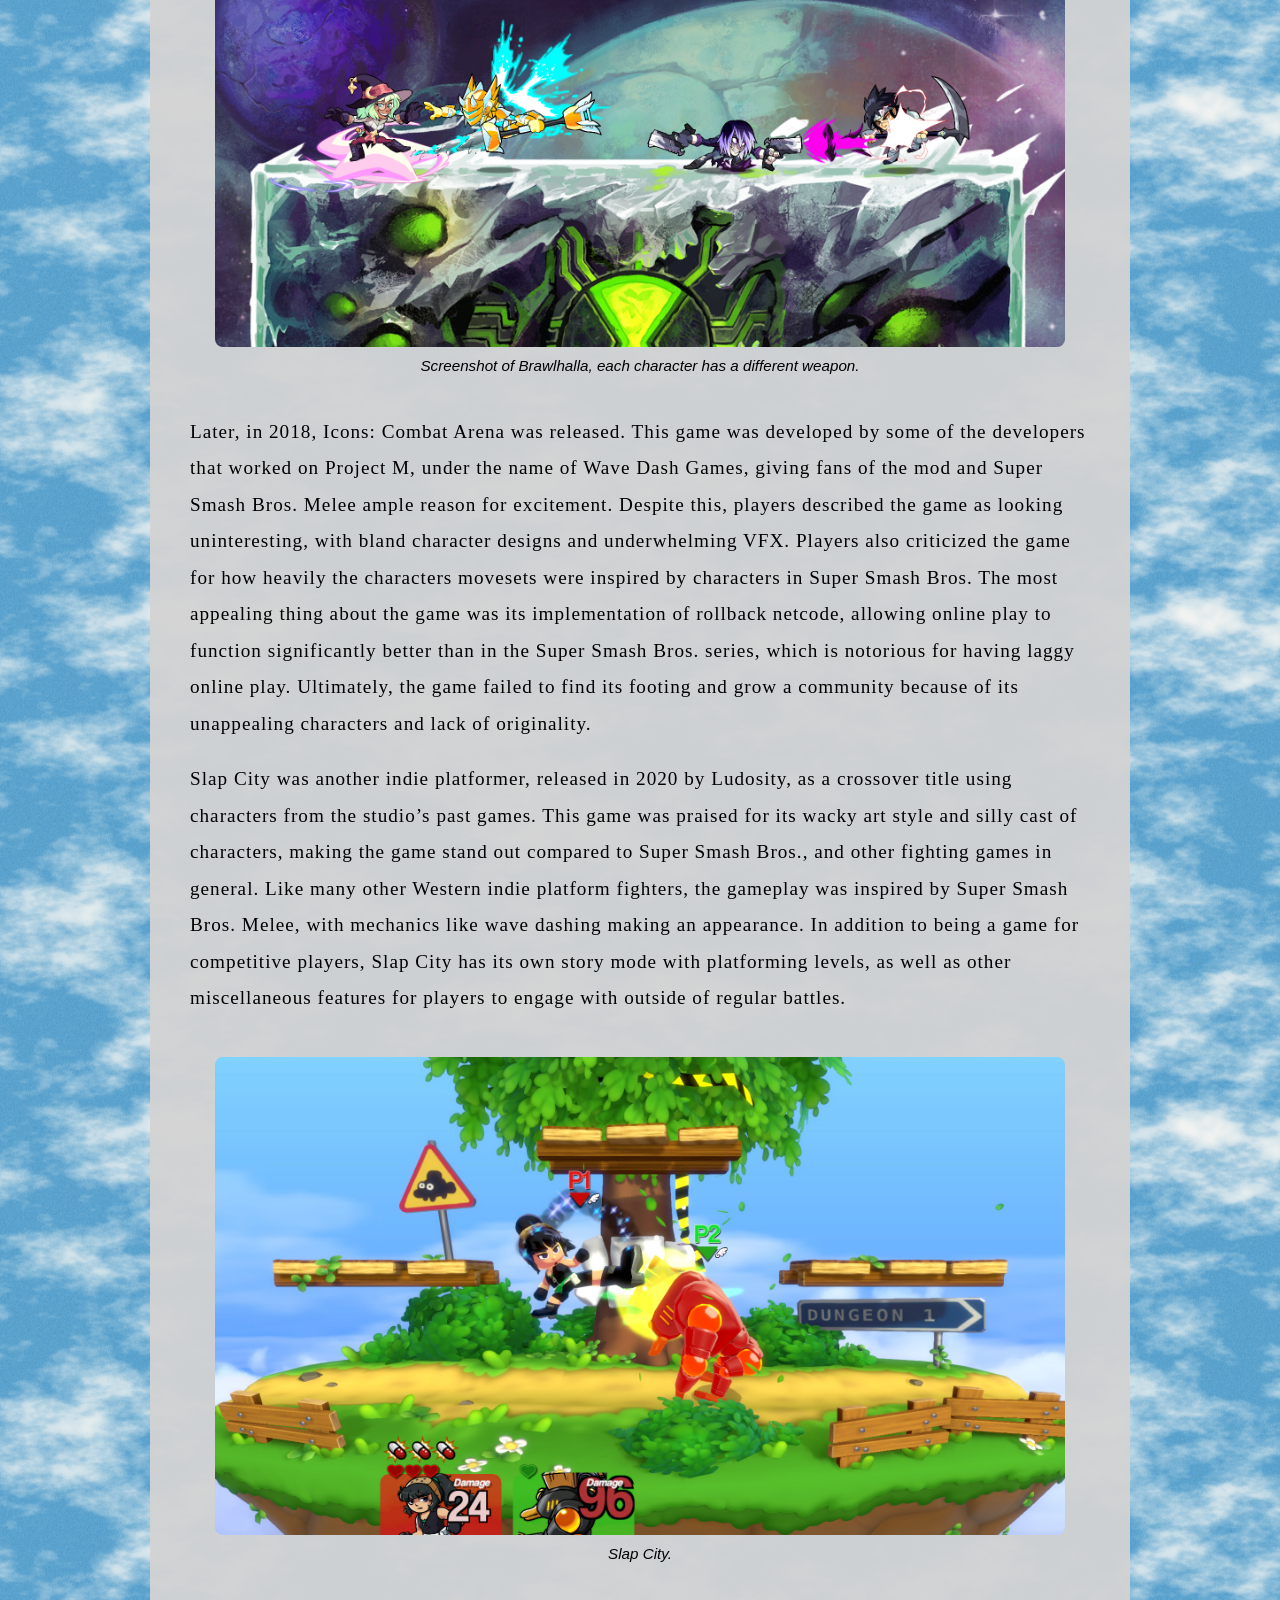
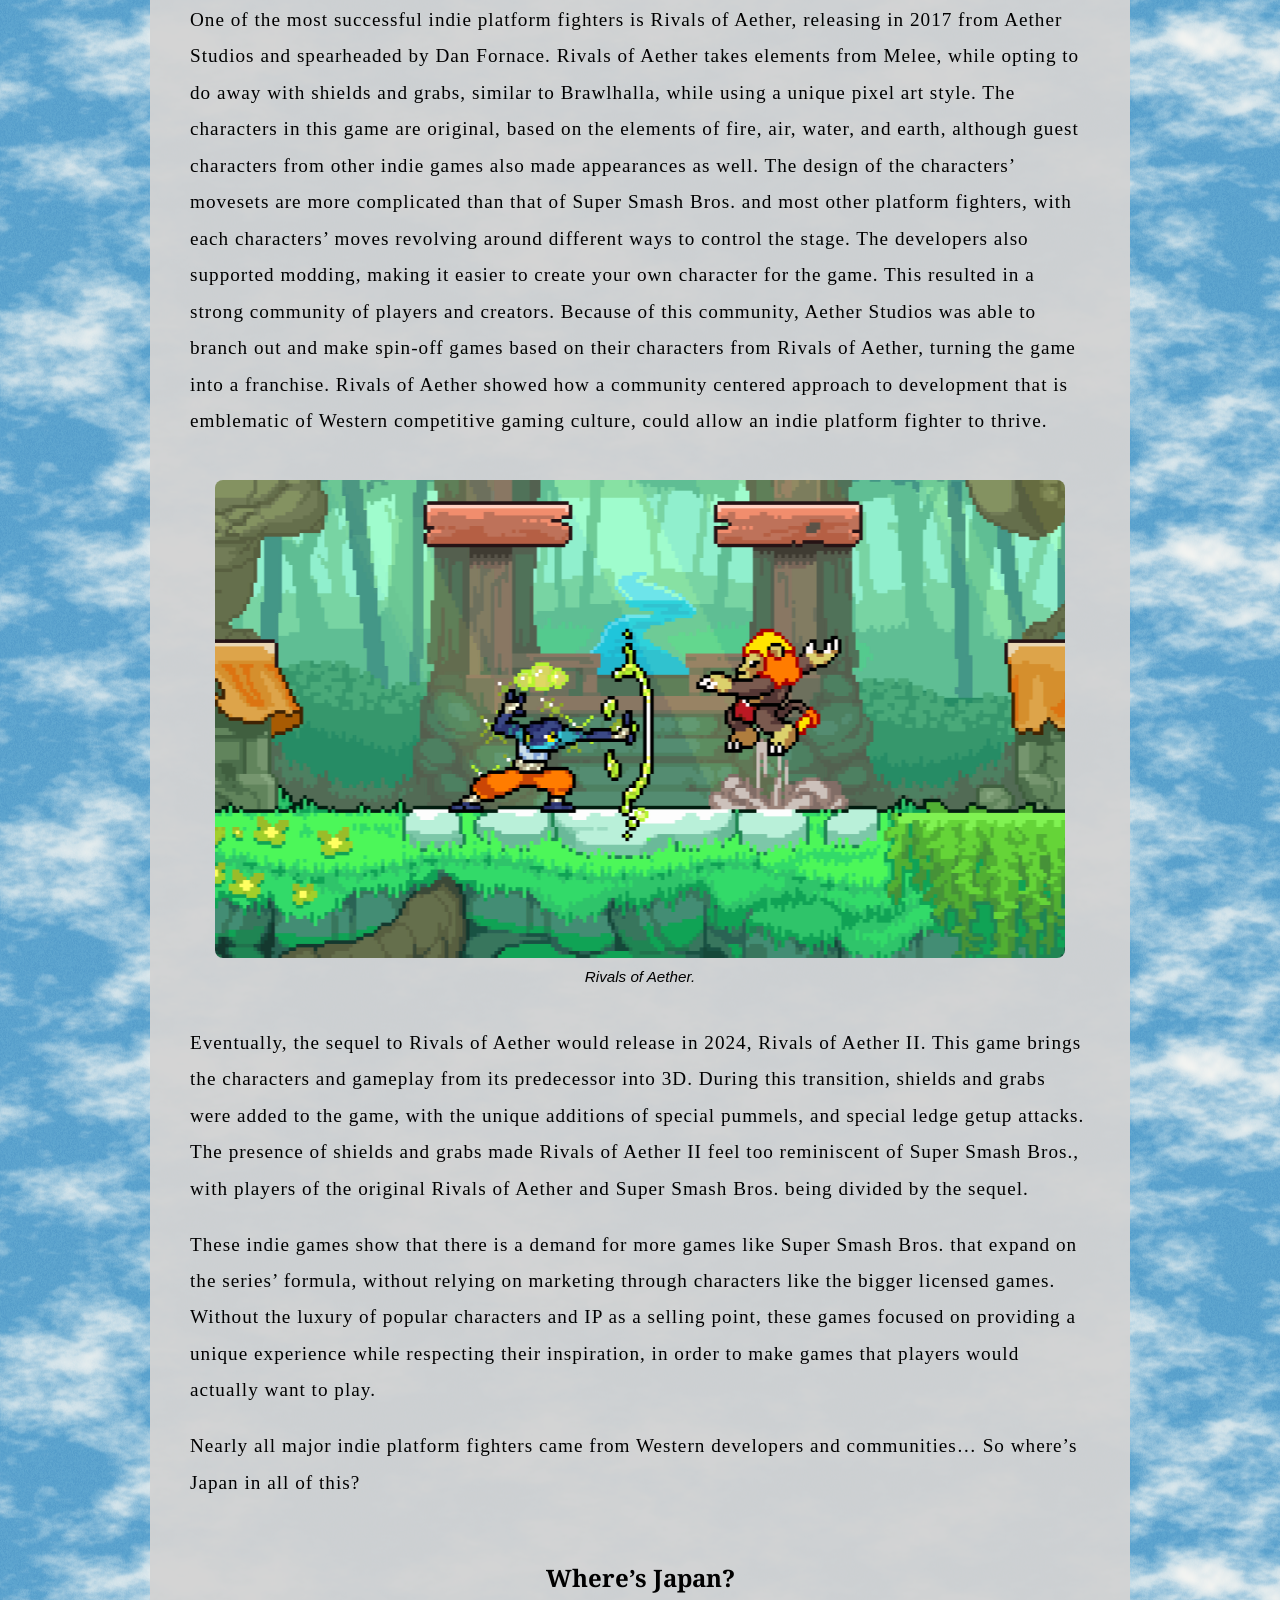
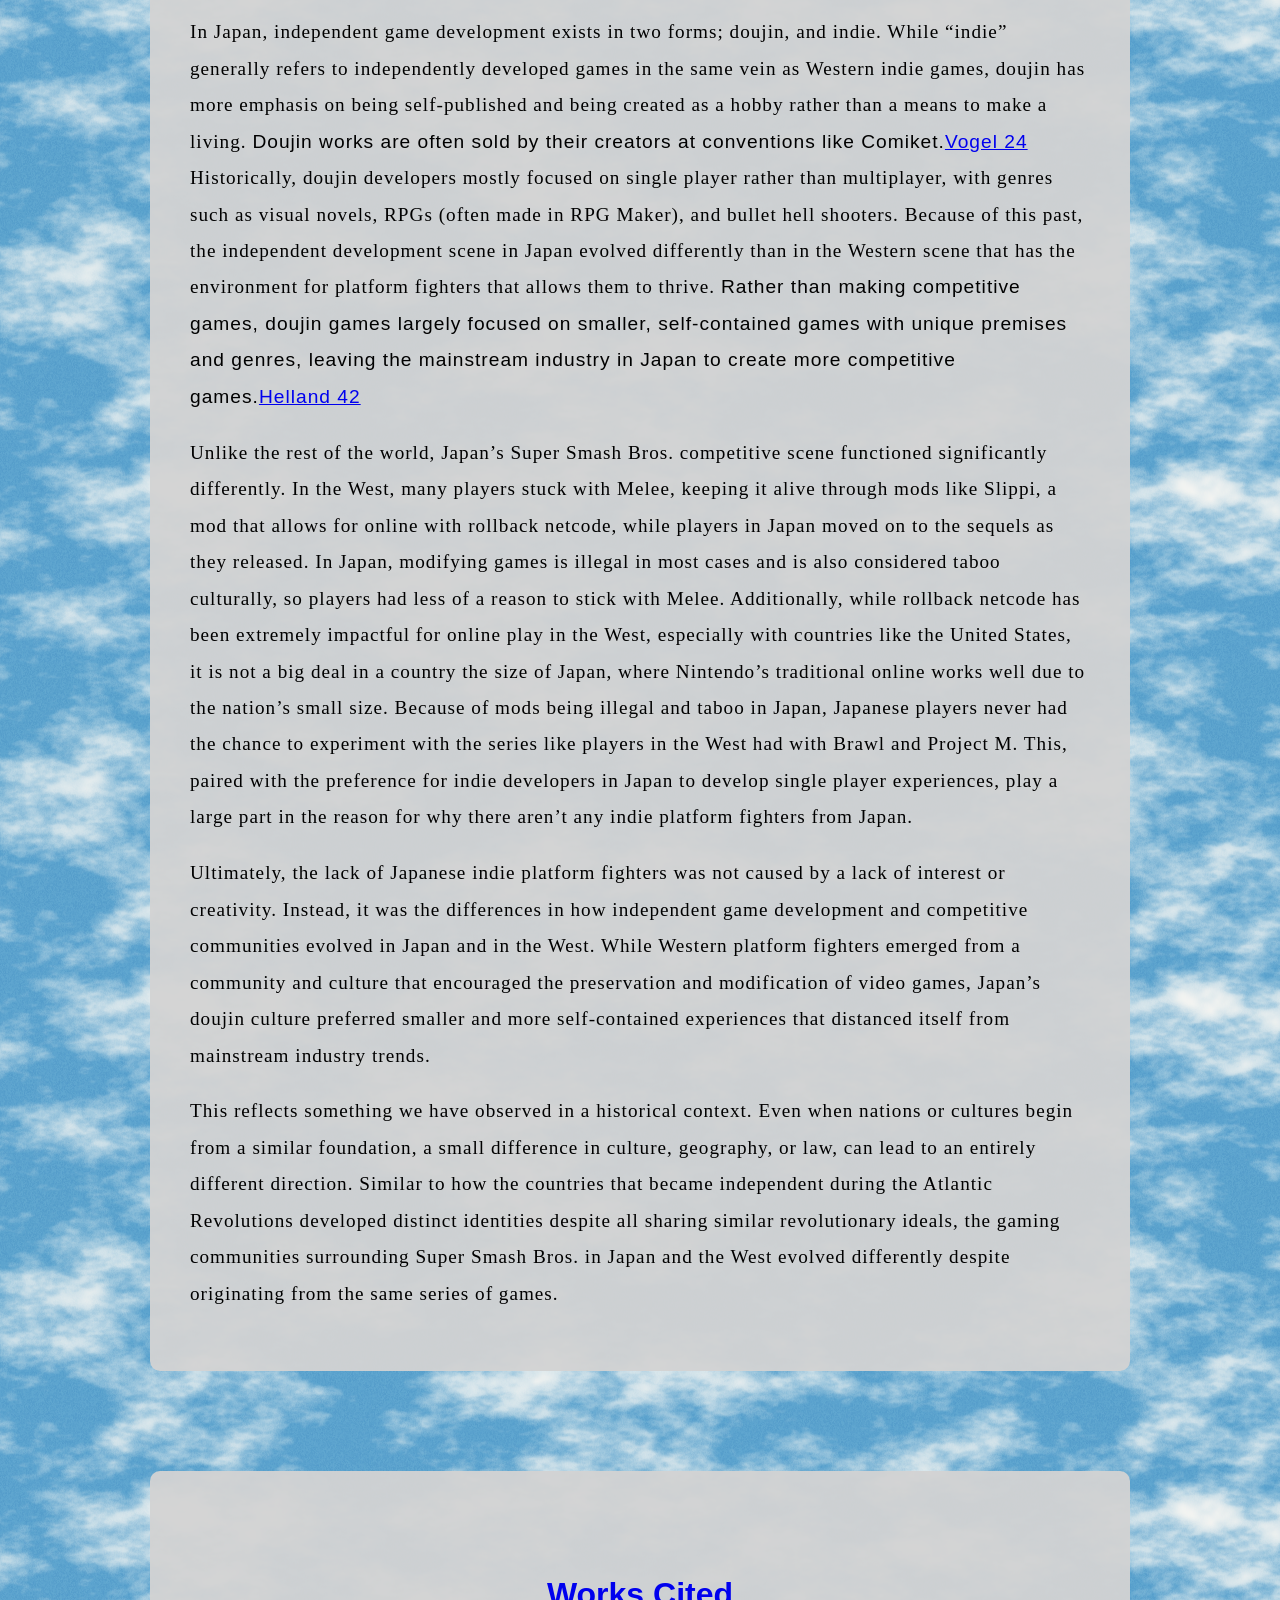
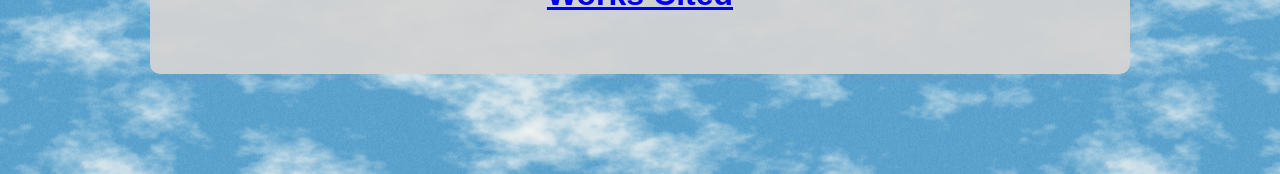
==== commit 3c70f05e: "Update index.html" ====
--- a/index.html
+++ b/index.html
@@ -27,7 +27,7 @@
 
 			<h1>Origins of Super Smash Bros.</h1>
 			<p>
-				Masahiro Sakurai is a developer that has worked closely with Nintendo ever since Kirby’s Dreamland for the Gameboy. In addition to being a game developer, he also loves playing videogames, especially fighting games at arcades. In arcades, it’s common for fighting game cabinets to be facing opposite of each other, obscuring both you and your opponent from each other. During one of his sessions at the arcade, he unknowingly played against and thoroughly defeated a couple who just wanted some casual fun. Masahiro Sakurai felt bad about this, but it also gave him an idea for a game; a 4-player party fighting game with simplified inputs for attacks. That game would become Super Smash Bros.
+				Masahiro Sakurai is a developer that has worked closely with Nintendo ever since Kirby’s Dreamland for the Gameboy. In addition to being a game developer, he also loves playing videogames, especially fighting games at arcades. In arcades, it’s common for fighting game cabinets to be facing opposite of each other, obscuring both you and your opponent from each other. During one of his sessions at the arcade, <span class="tooltip">he unknowingly played against and thoroughly defeated a couple who just wanted some casual fun.<span class="tooltiptext"><a href="https://www.youtube.com/watch?v=R7rd4-ua2AI">Masahiro Sakurai's telling of the event</a></span></span> Masahiro Sakurai felt bad about this, but it also gave him an idea for a game; a 4-player party fighting game with simplified inputs for attacks. That game would become Super Smash Bros.
 				Super Smash Bros. released in 1999 for the Nintendo 64. This game set itself apart from traditional fighting games in several different ways. Opponents weren’t forced to always be facing each other, like in Street Fighter or Tekken. Instead, players were able to freely traverse the stage in a way that was more akin to platformers like Super Mario Bros. Rather than being a flat plane with walls on either side, Super Smash Bros. has floating stages with platforms and other geometry that take advantage of its platformer-esque controls.
 			</p>
 
@@ -55,21 +55,21 @@
 			</figure>
 		</section>
 
-			<section>
-				<h2>Super Smash Bros. Melee</h2>
-				<p>
-					Because of its short development time, Super Smash Bros. Melee ended up with many unintentional quirks in the game’s engine. Some of these quirks allowed players to create techniques that greatly raised the skill ceiling of the game. One of the most iconic one’s to come out of Melee is the wave dash. This technique uses one of the newly added mechanics, called an air dodge. This move allows you to dodge attacks while moving a short distance in any direction while airborne. If you dodge diagonally towards the ground immediately after a jump, you can slide along the ground, allowing you to adjust your position on the stage while keeping all of your grounded attacks available. The wave dash is a central part of Melee, especially in the game’s competitive scene, which is still going strong to this very day in the Western scene. Despite the rushed development, Melee is considered one of the best titles in the series, with the games intended and unintended mechanics working together to create a game that manages to continue engaging players despite its now aged hardware.
-				</p>
-
-				<figure>
-					<img src="./assets/img/meleegameplay.gif" alt="Showcase of Melee's gameplay">
-					<figcaption>
-						Showcase of Melee's complex gameplay and mechanics with inputs from Player 2's controller displayed at the top left.
-					</figcaption>
-				</figure>
-			</section>
-
-			<section>
+		<section>
+			<h2>Super Smash Bros. Melee</h2>
+			<p>
+				Because of its short development time, Super Smash Bros. Melee ended up with many unintentional quirks in the game’s engine. Some of these quirks allowed players to create techniques that greatly raised the skill ceiling of the game. One of the most iconic one’s to come out of Melee is the wave dash. This technique uses one of the newly added mechanics, called an air dodge. This move allows you to dodge attacks while moving a short distance in any direction while airborne. If you dodge diagonally towards the ground immediately after a jump, you can slide along the ground, allowing you to adjust your position on the stage while keeping all of your grounded attacks available. The wave dash is a central part of Melee, especially in the game’s competitive scene, which is still going strong to this very day in the Western scene. Despite the rushed development, Melee is considered one of the best titles in the series, with the games intended and unintended mechanics working together to create a game that manages to continue engaging players despite its now aged hardware.
+			</p>
+
+			<figure>
+				<img src="./assets/img/meleegameplay.gif" alt="Showcase of Melee's gameplay">
+				<figcaption>
+					Showcase of Melee's complex gameplay and mechanics with inputs from Player 2's controller displayed at the top left.
+				</figcaption>
+			</figure>
+		</section>
+
+		<section>
 			<h1>Emulating Success</h1>
 			<p>
 				After Melee’s release, Super Smash Bros. gained immense amounts of popularity, so much so that other corporations saw the potential in adopting the series’ gameplay with their own cast of iconic characters.
@@ -97,7 +97,7 @@
 					PlayStation All-Stars Battle Royale.
 				</figcaption>
 			</figure>
-			
+
 			<p>
 				There are several other platform fighters with licensed characters like DreamMix TV World Fighters and PlayStation All-Stars Battle Royale, but all of them have failed to reach the amount of notoriety Super Smash Bros. has. The most prominent reasons for the failure of these games are the lack of polish compared to Smash, and overly simple game design. These games struggled to capture the feeling of controlling characters that Super Smash Bros. had nailed, making these games feel clunky and unresponsive in comparison. The controls and attacks for these games also did not match the depth and complexity Super Smash Bros. had obtained. Because of this, any game inspired by Super Smash Bros. was labelled as a “Smash Clone” by the gaming community, creating a negative connotation with games that used ideas from Super Smash Bros.
 			</p>
@@ -173,7 +173,7 @@
 			<h1>Where’s Japan?</h1>
 
 			<p>
-				In Japan, independent game development exists in two forms; doujin, and indie. While “indie” generally refers to independently developed games in the same vein as Western indie games, doujin has more emphasis on being self-published and being created as a hobby rather than a means to make a living. Doujin works are often sold by their creators at conventions like Comiket. Historically, doujin developers mostly focused on single player rather than multiplayer, with genres such as visual novels, RPGs (often made in RPG Maker), and bullet hell shooters. Because of this past, the independent development scene in Japan evolved differently than in the Western scene that has the environment for platform fighters that allows them to thrive. Rather than making competitive games, doujin games largely focused on smaller, self-contained games with unique premises, leaving the mainstream industry in Japan to create more competitive games.
+				In Japan, independent game development exists in two forms; doujin, and indie. While “indie” generally refers to independently developed games in the same vein as Western indie games, doujin has more emphasis on being self-published and being created as a hobby rather than a means to make a living. <span class="tooltip">Doujin works are often sold by their creators at conventions like Comiket.<span class="tooltiptext"><a href="citations.html">Vogel 24</a></span></span> Historically, doujin developers mostly focused on single player rather than multiplayer, with genres such as visual novels, RPGs (often made in RPG Maker), and bullet hell shooters. Because of this past, the independent development scene in Japan evolved differently than in the Western scene that has the environment for platform fighters that allows them to thrive. <span class="tooltip">Rather than making competitive games, doujin games largely focused on smaller, self-contained games with unique premises and genres, leaving the mainstream industry in Japan to create more competitive games.<span class="tooltiptext"><a href="citations.html">Helland 42</a></span></span>
 			</p>
 
 			<p>
@@ -190,6 +190,11 @@
 		</section>
 
 	</div>
-    <script src="./assets/js/main.js"></script>
+
+	<div class="content">
+
+		<h1><a href="citations.html">Works Cited</a></h1>
+	</div>
+	<script src="./assets/js/main.js"></script>
 </body>
 </html>
